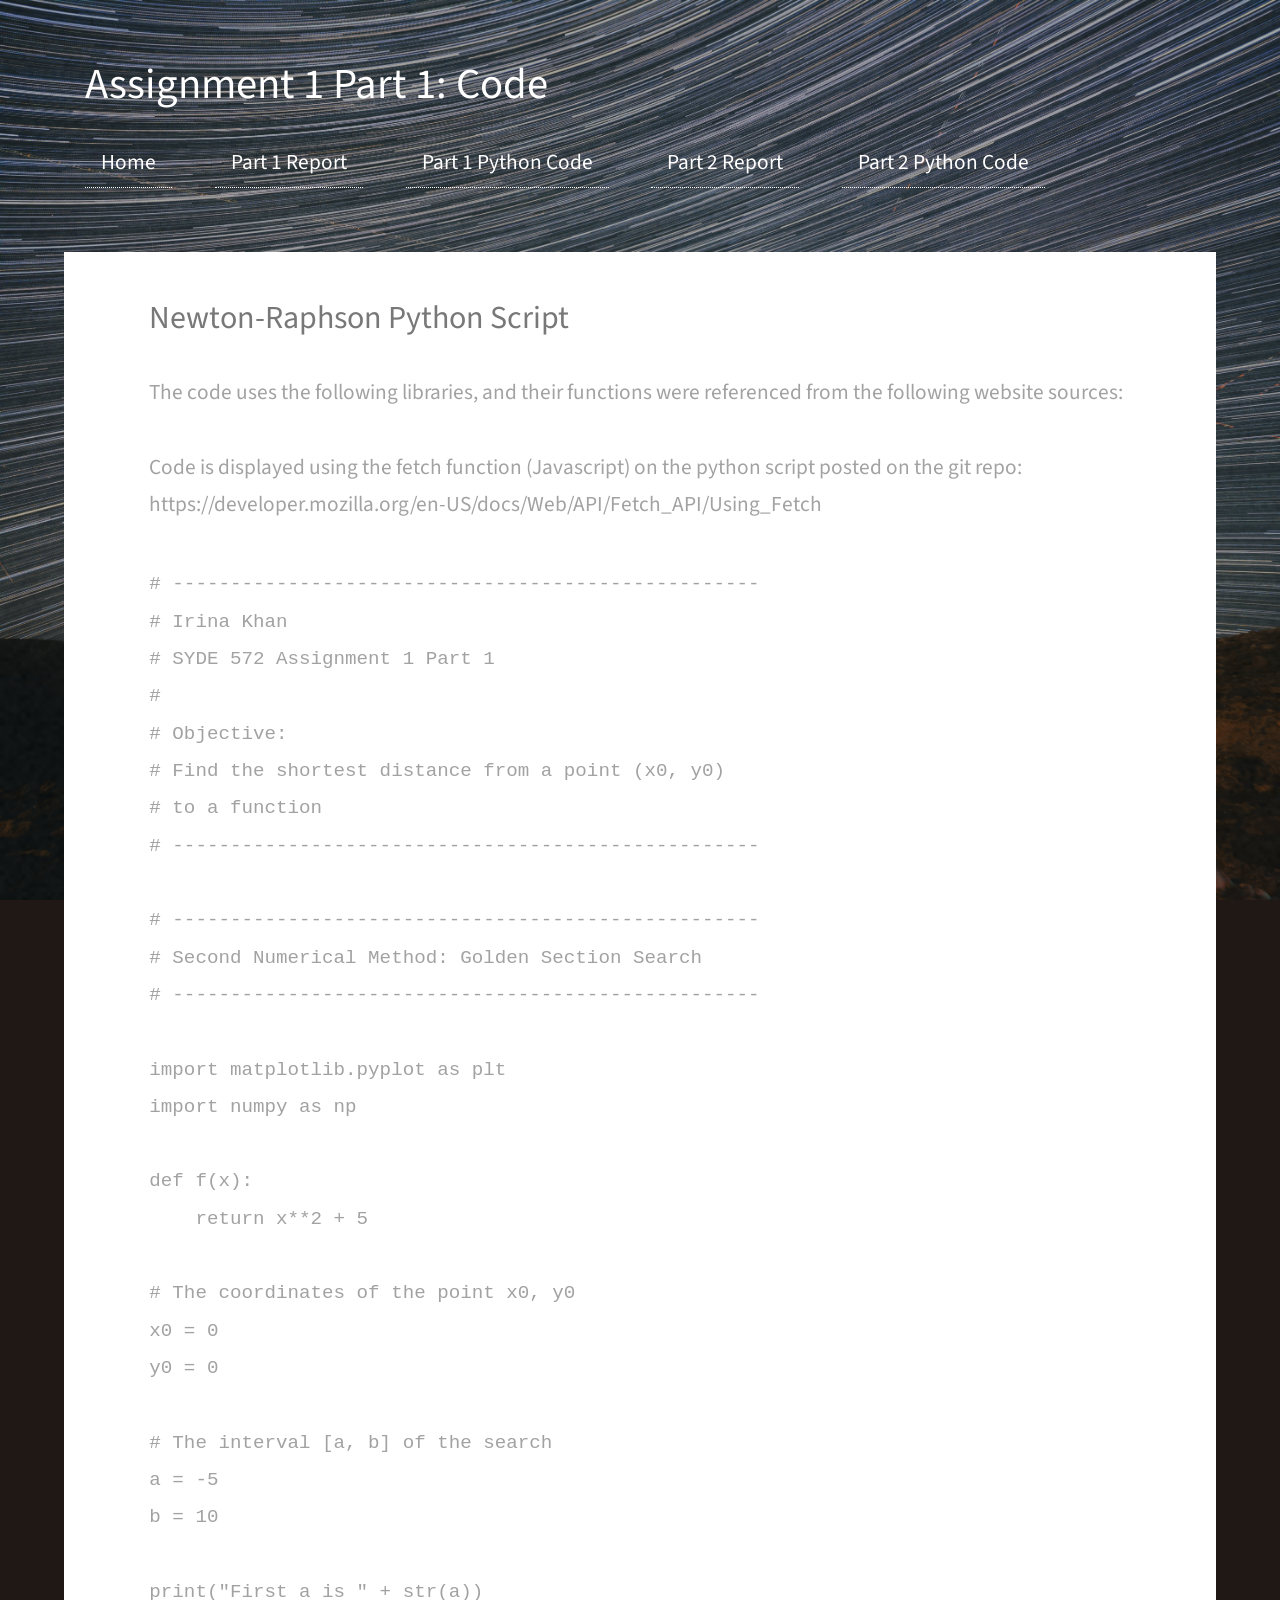
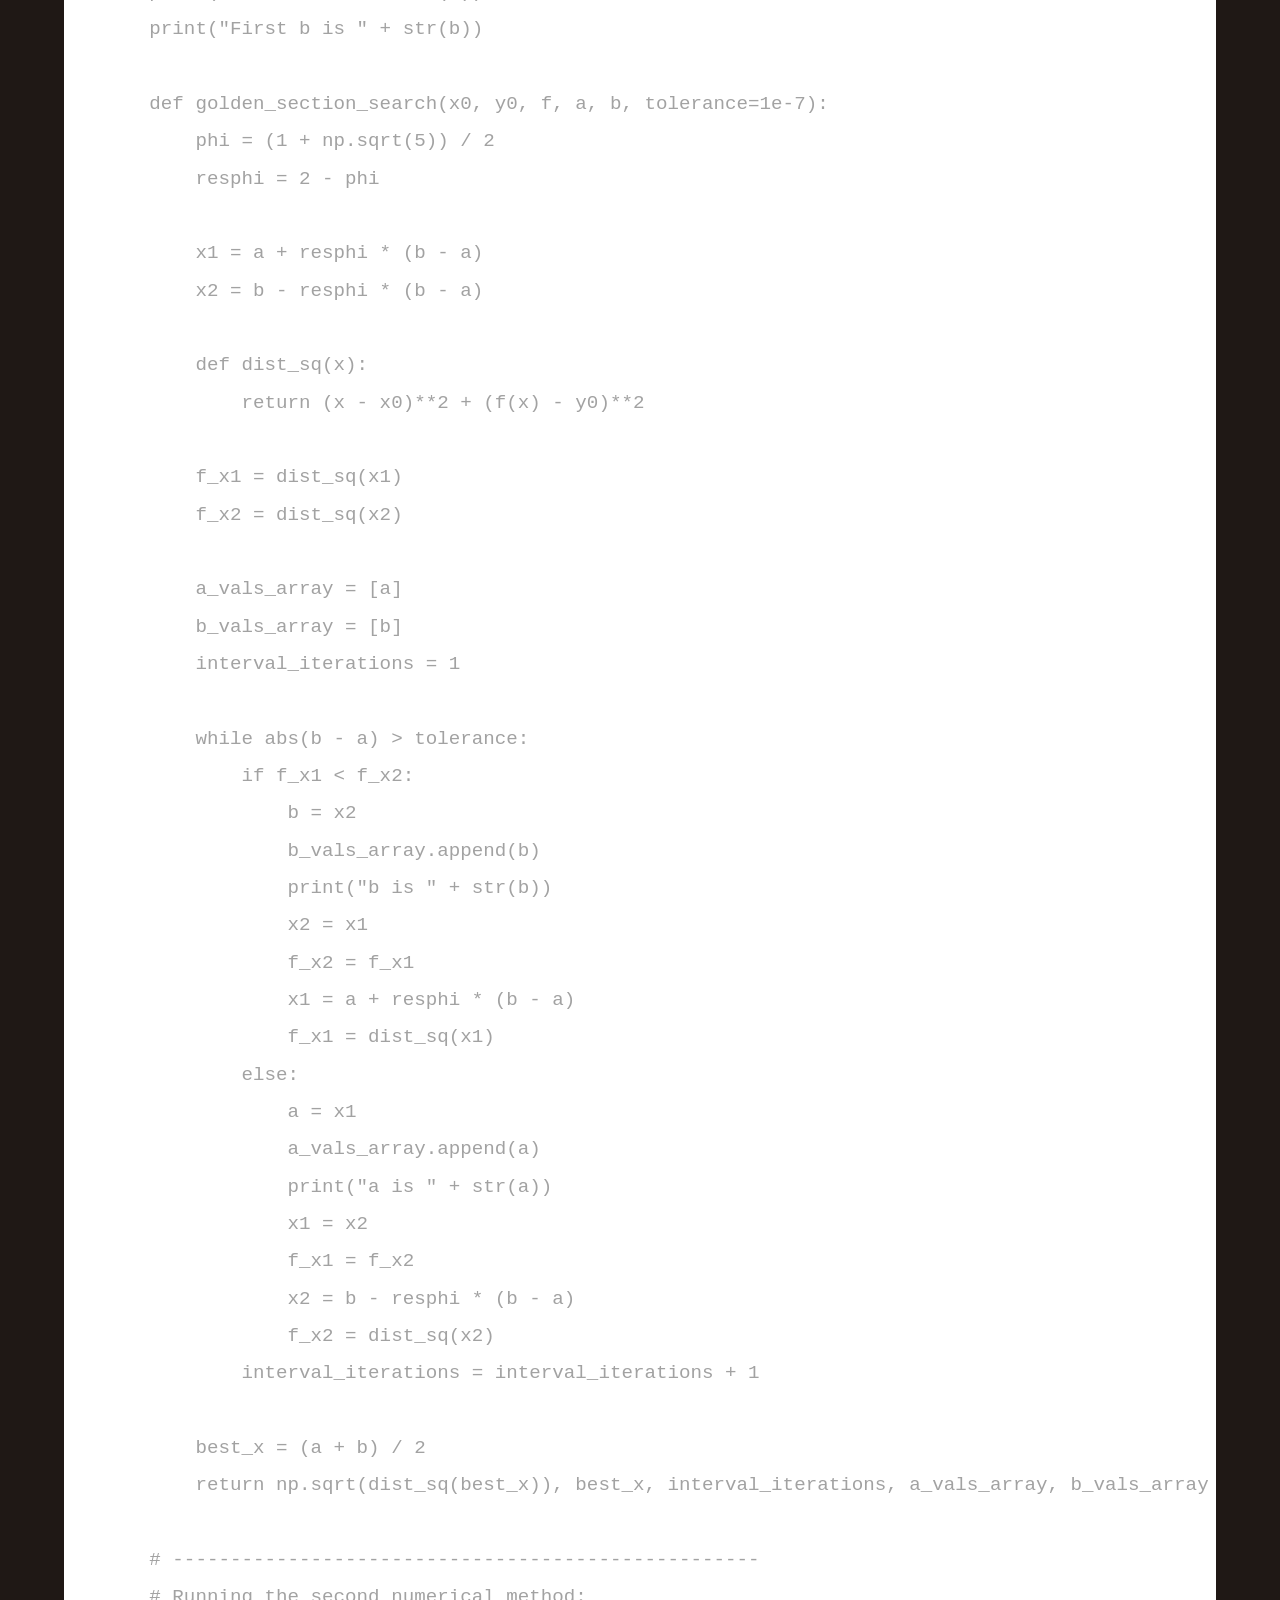
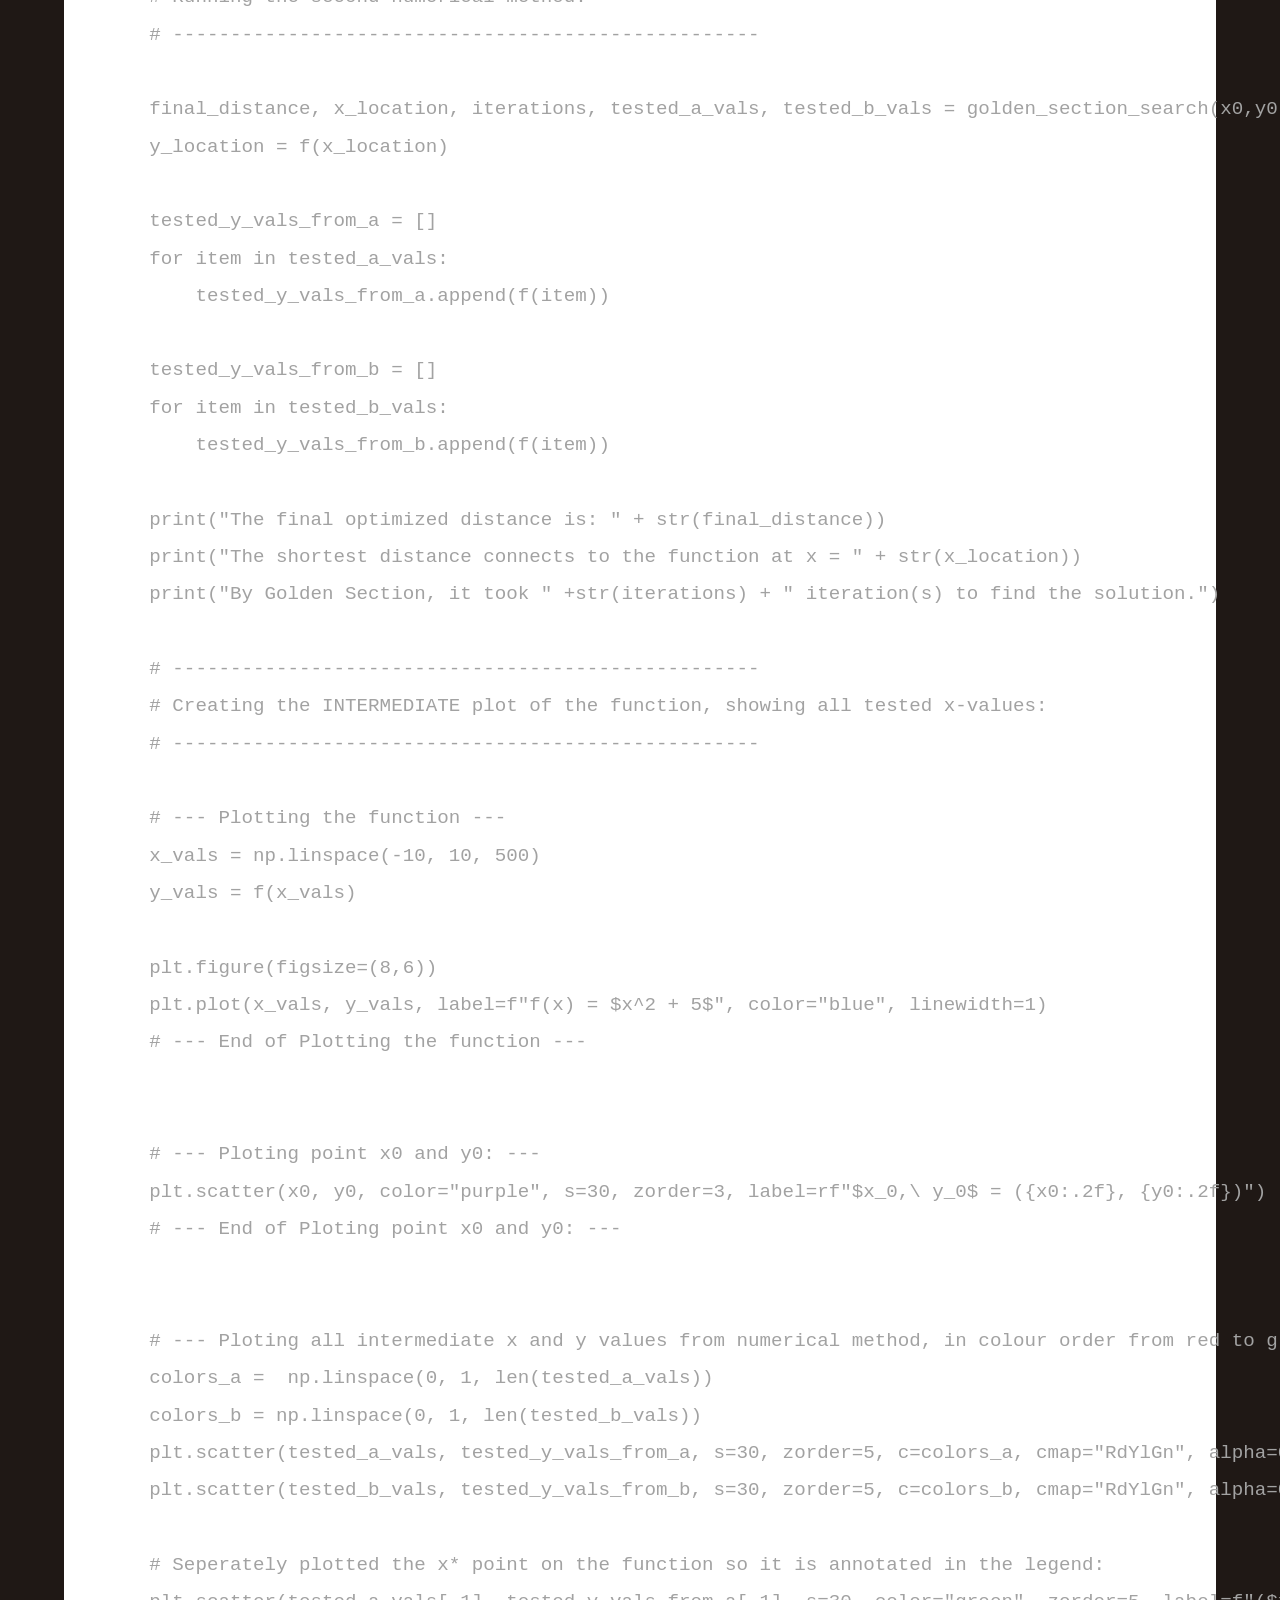
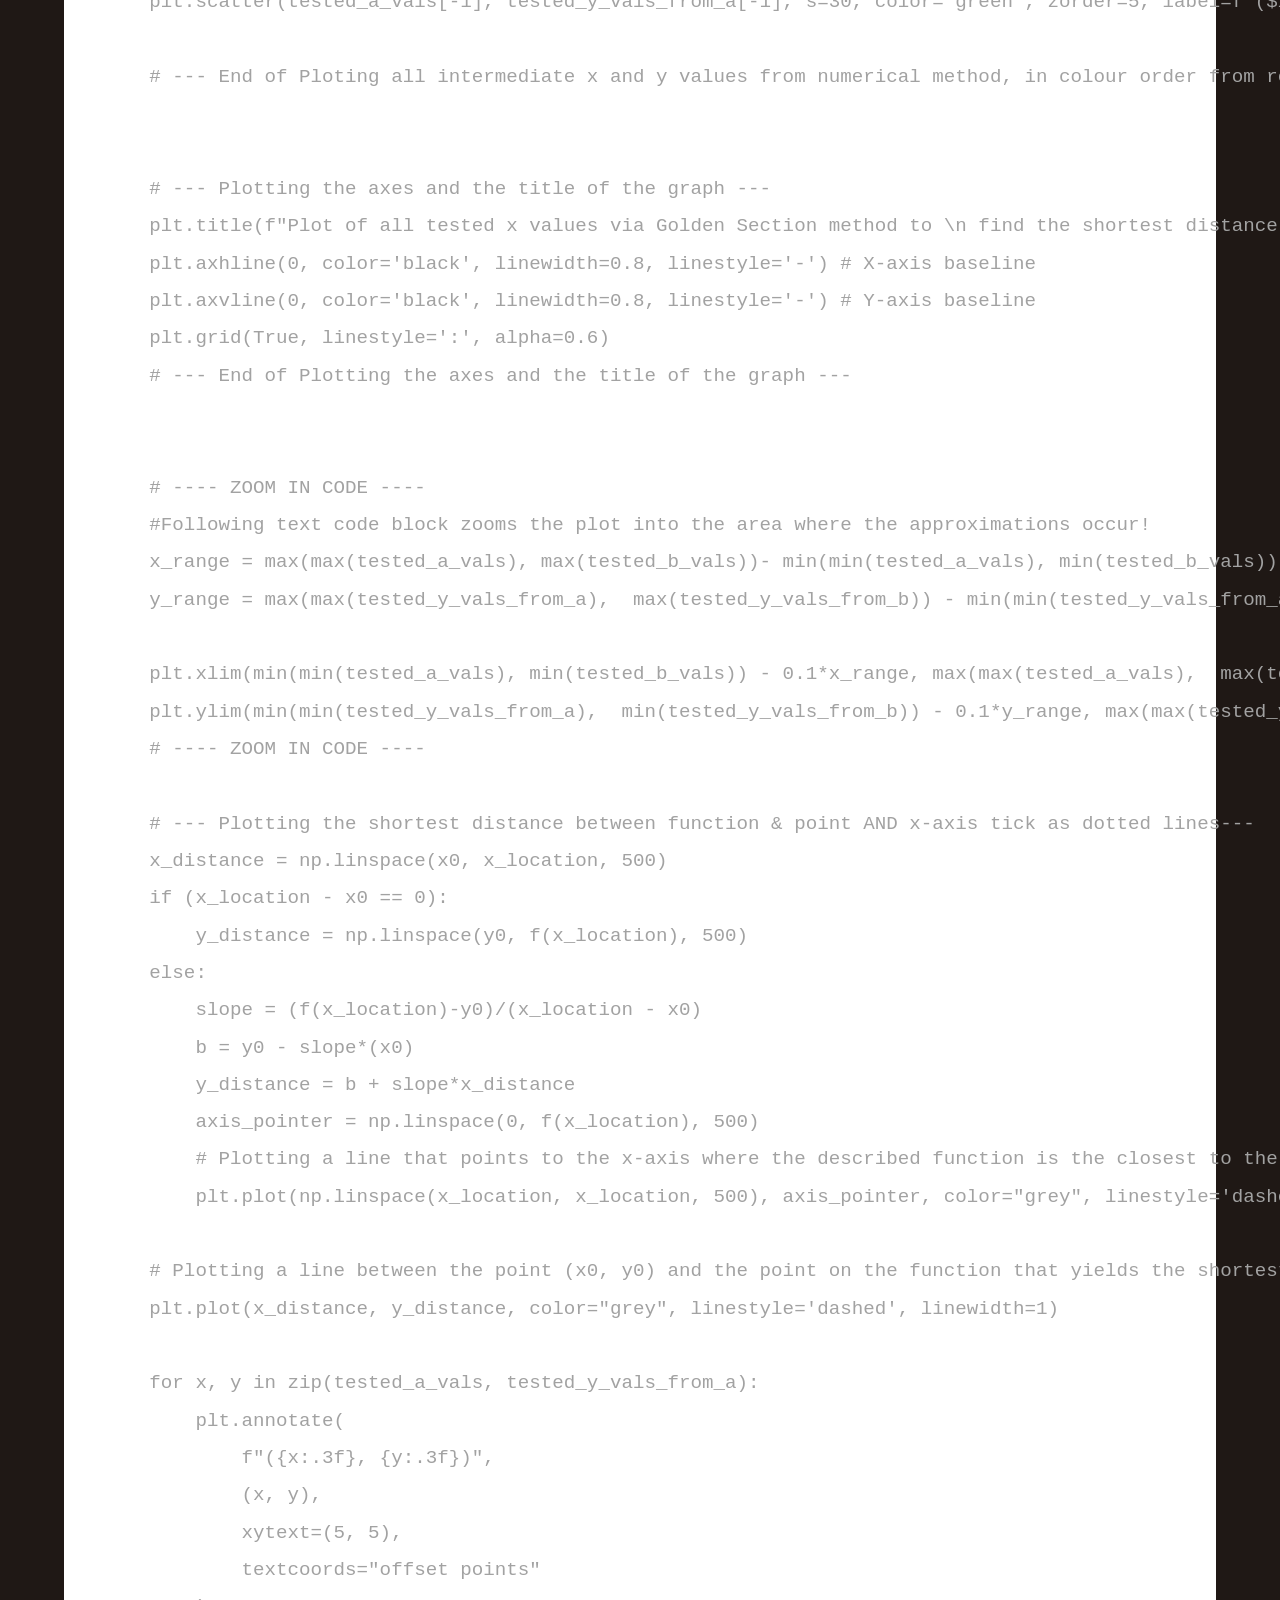
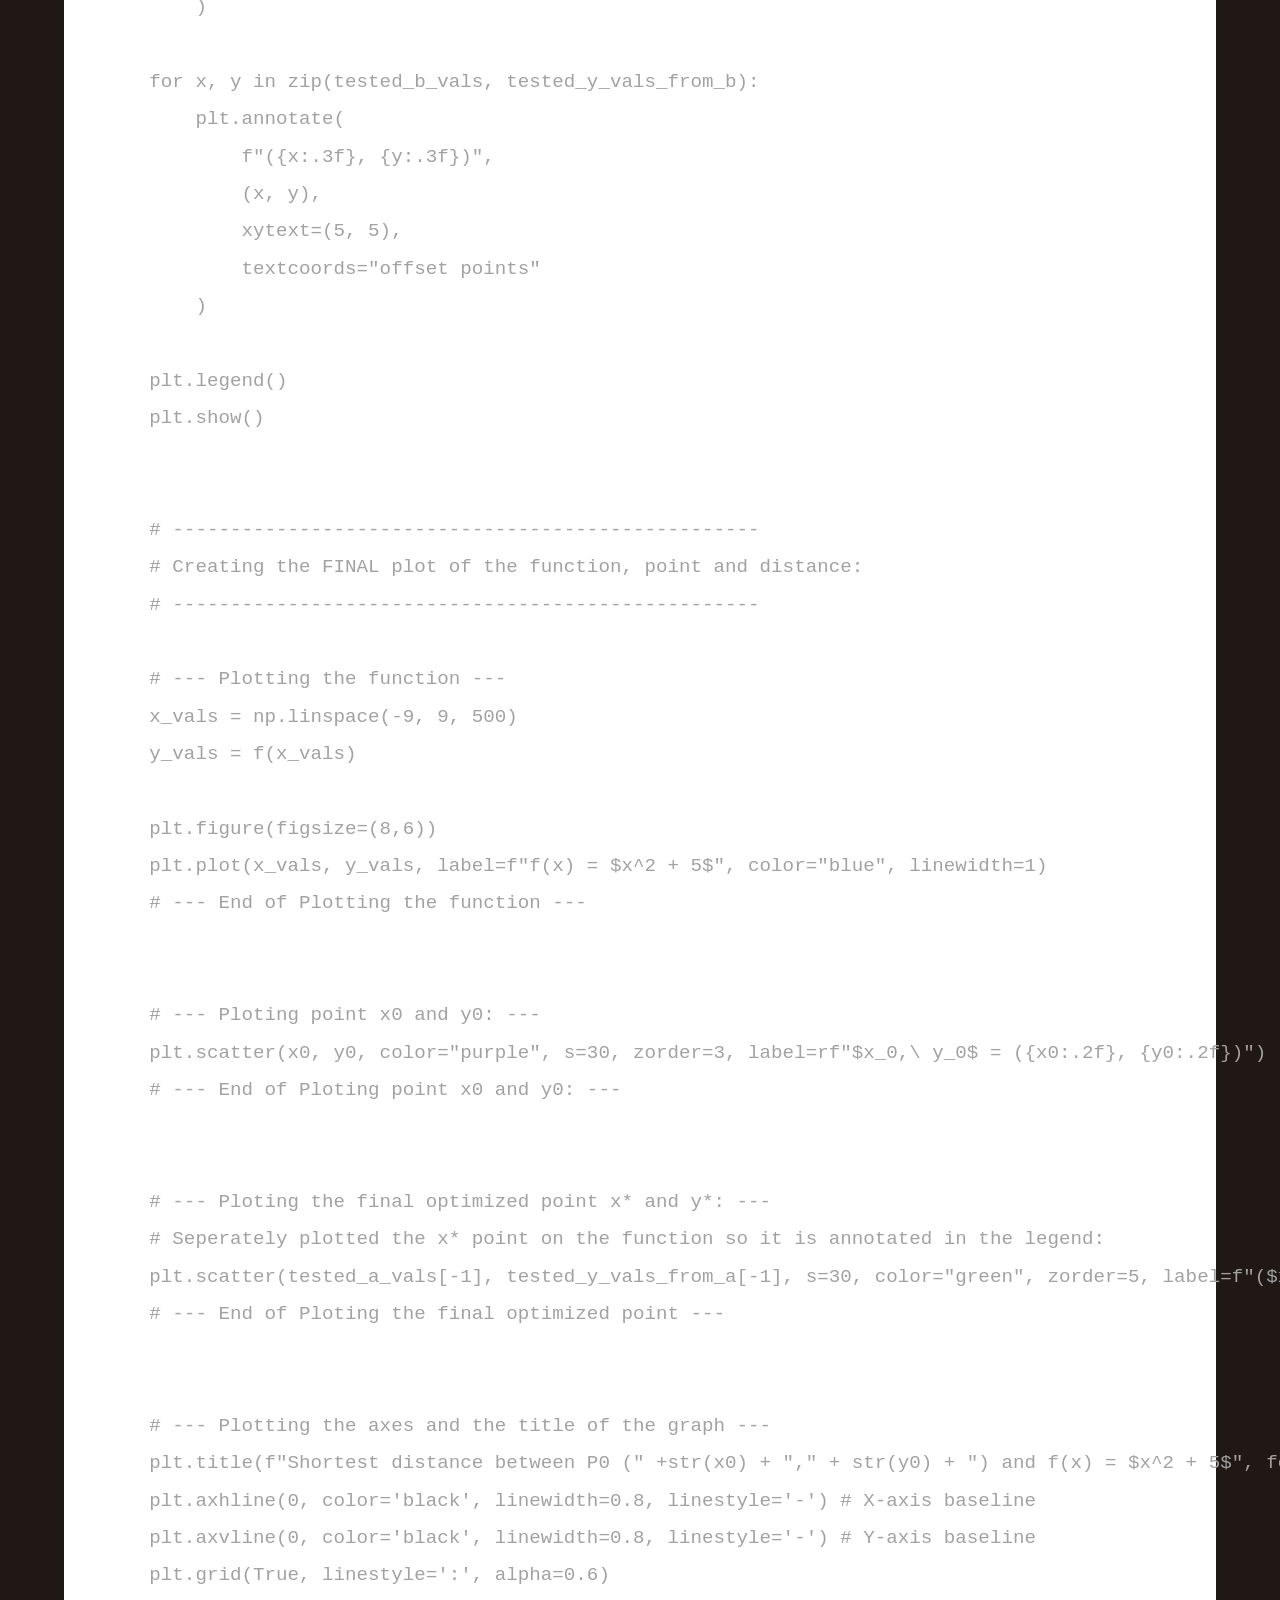
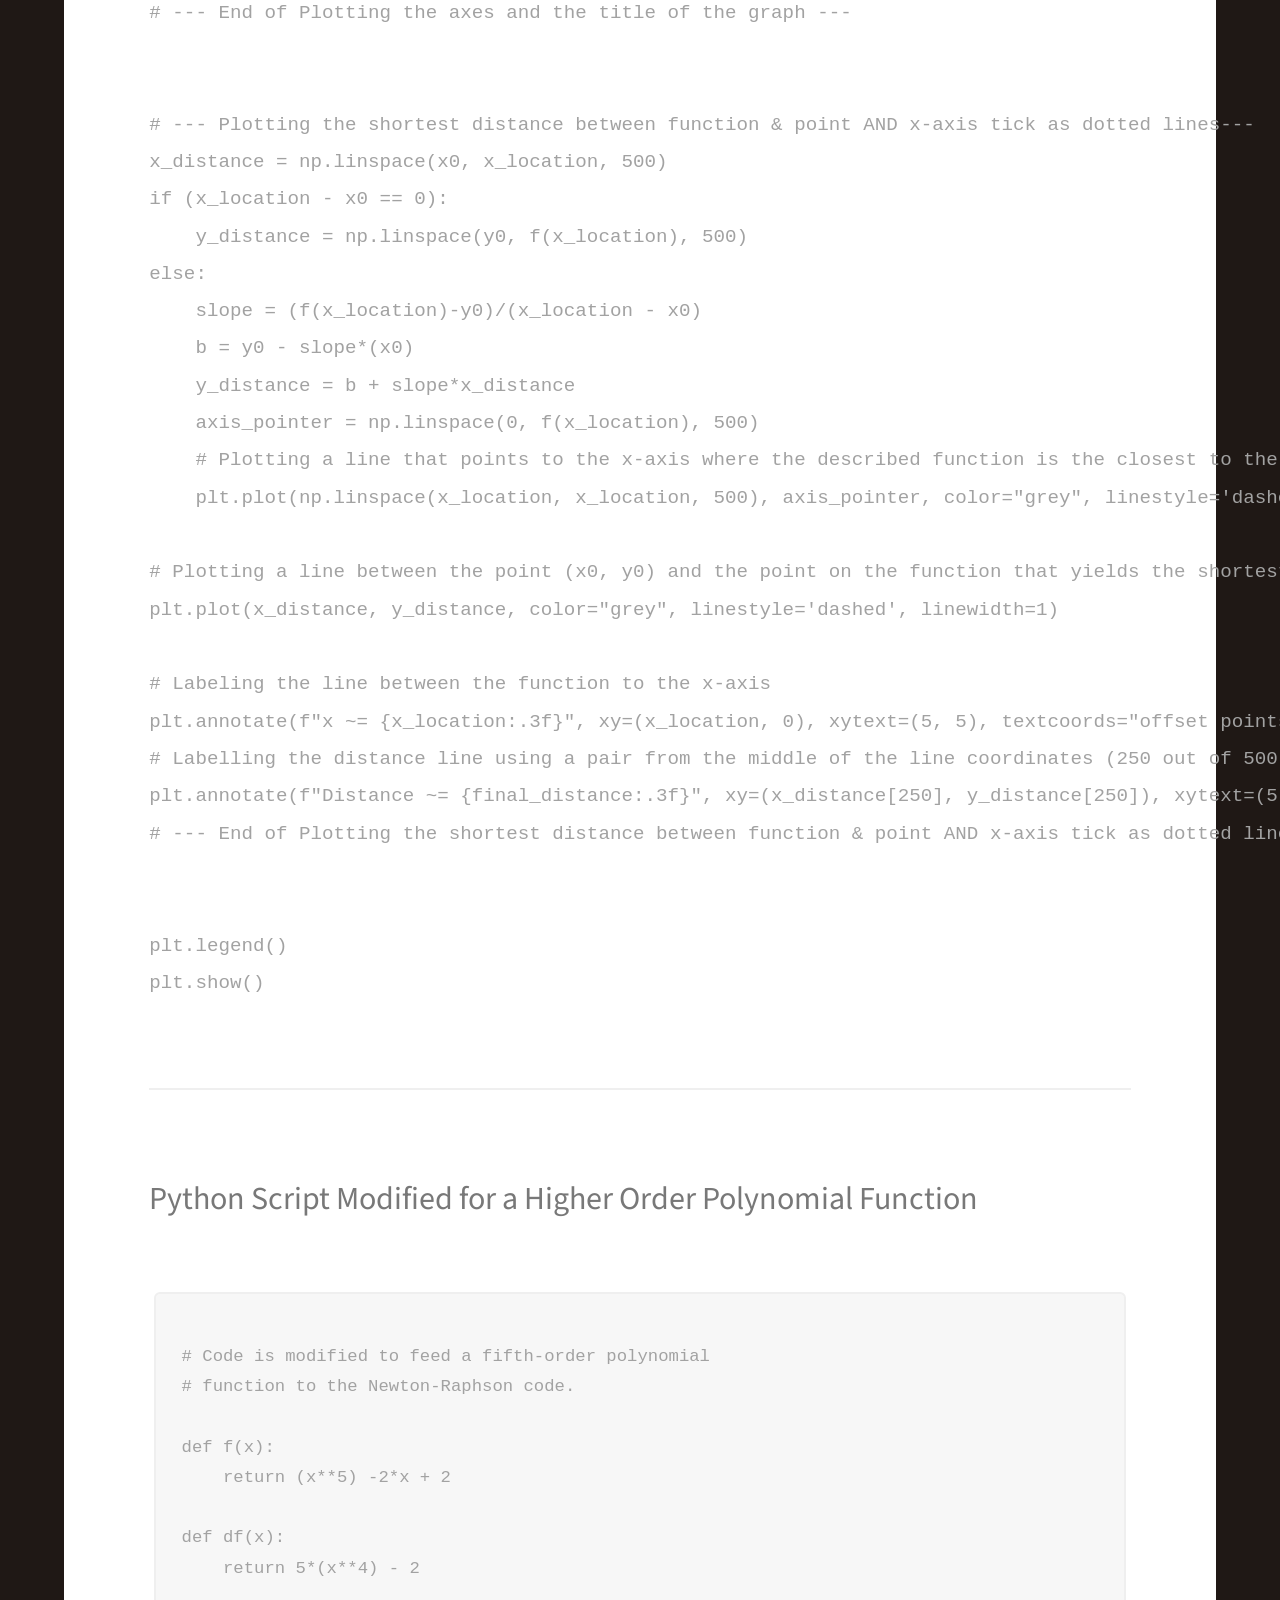
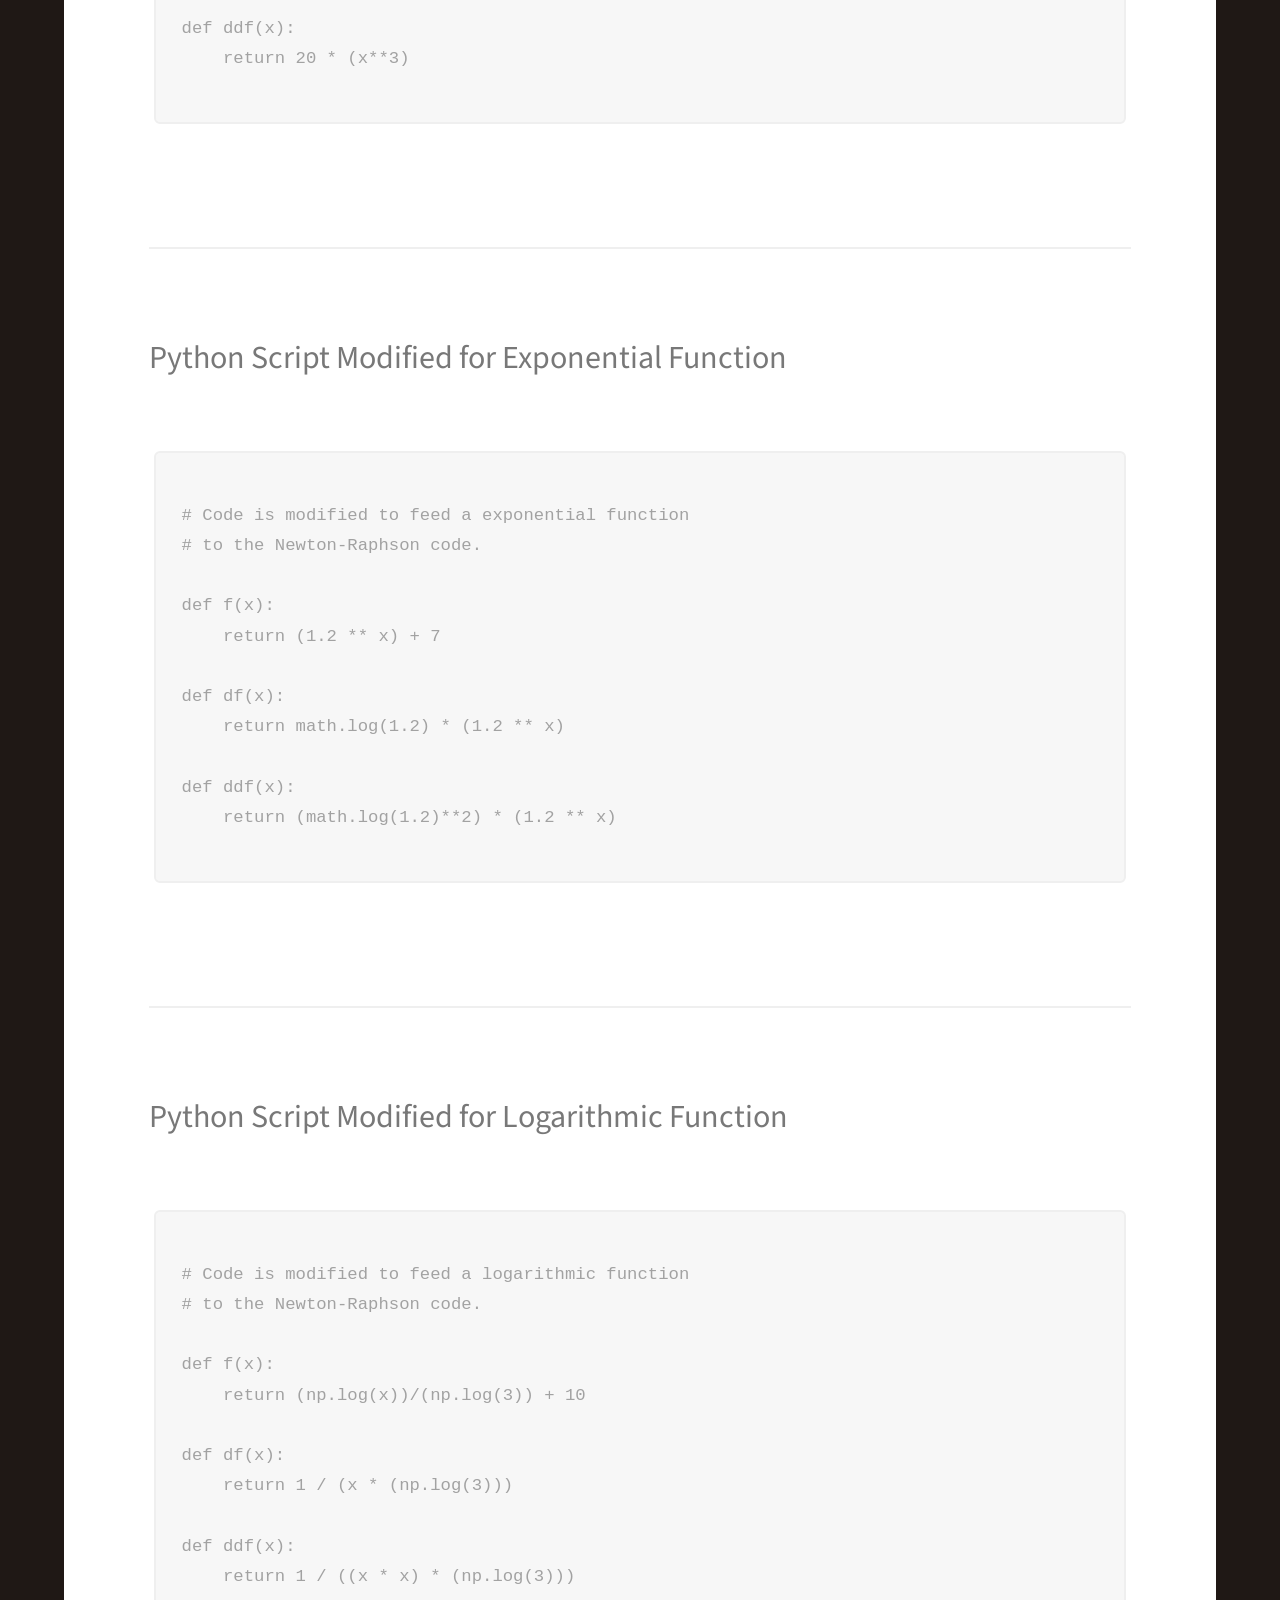
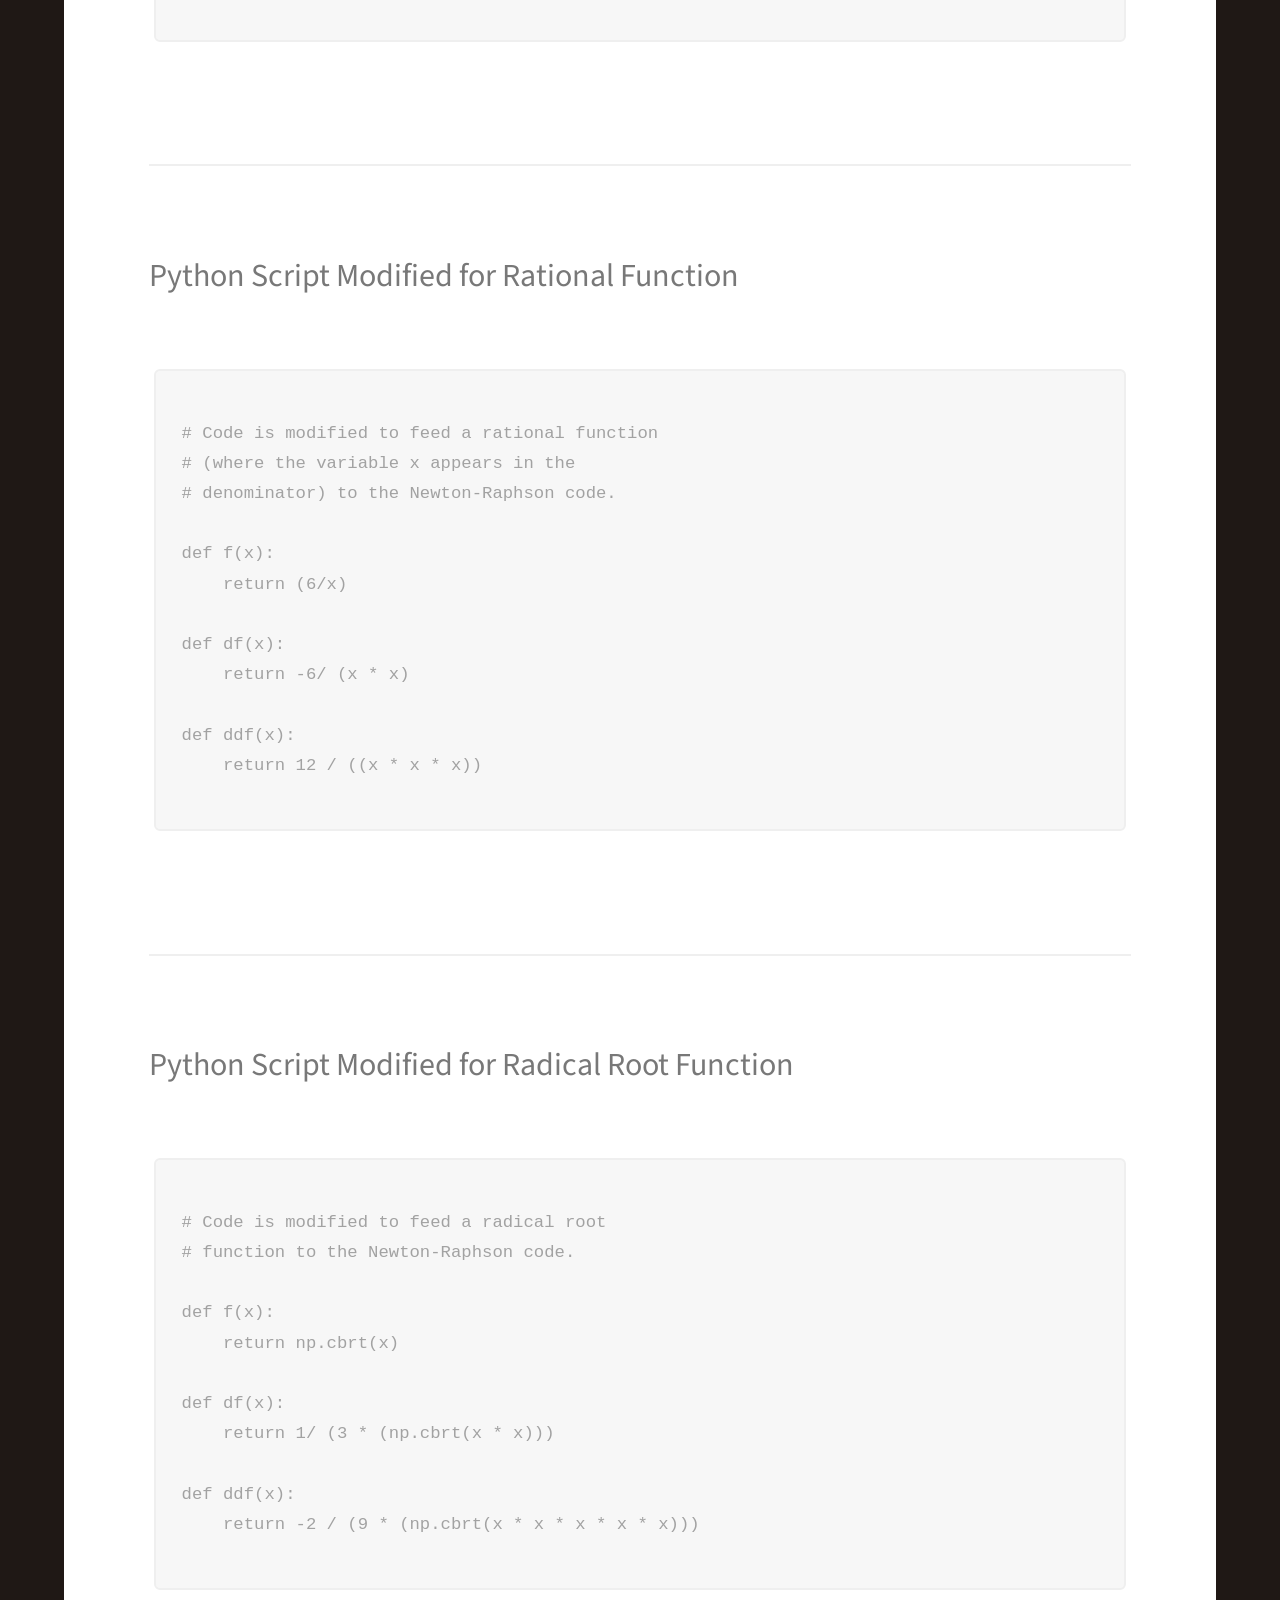
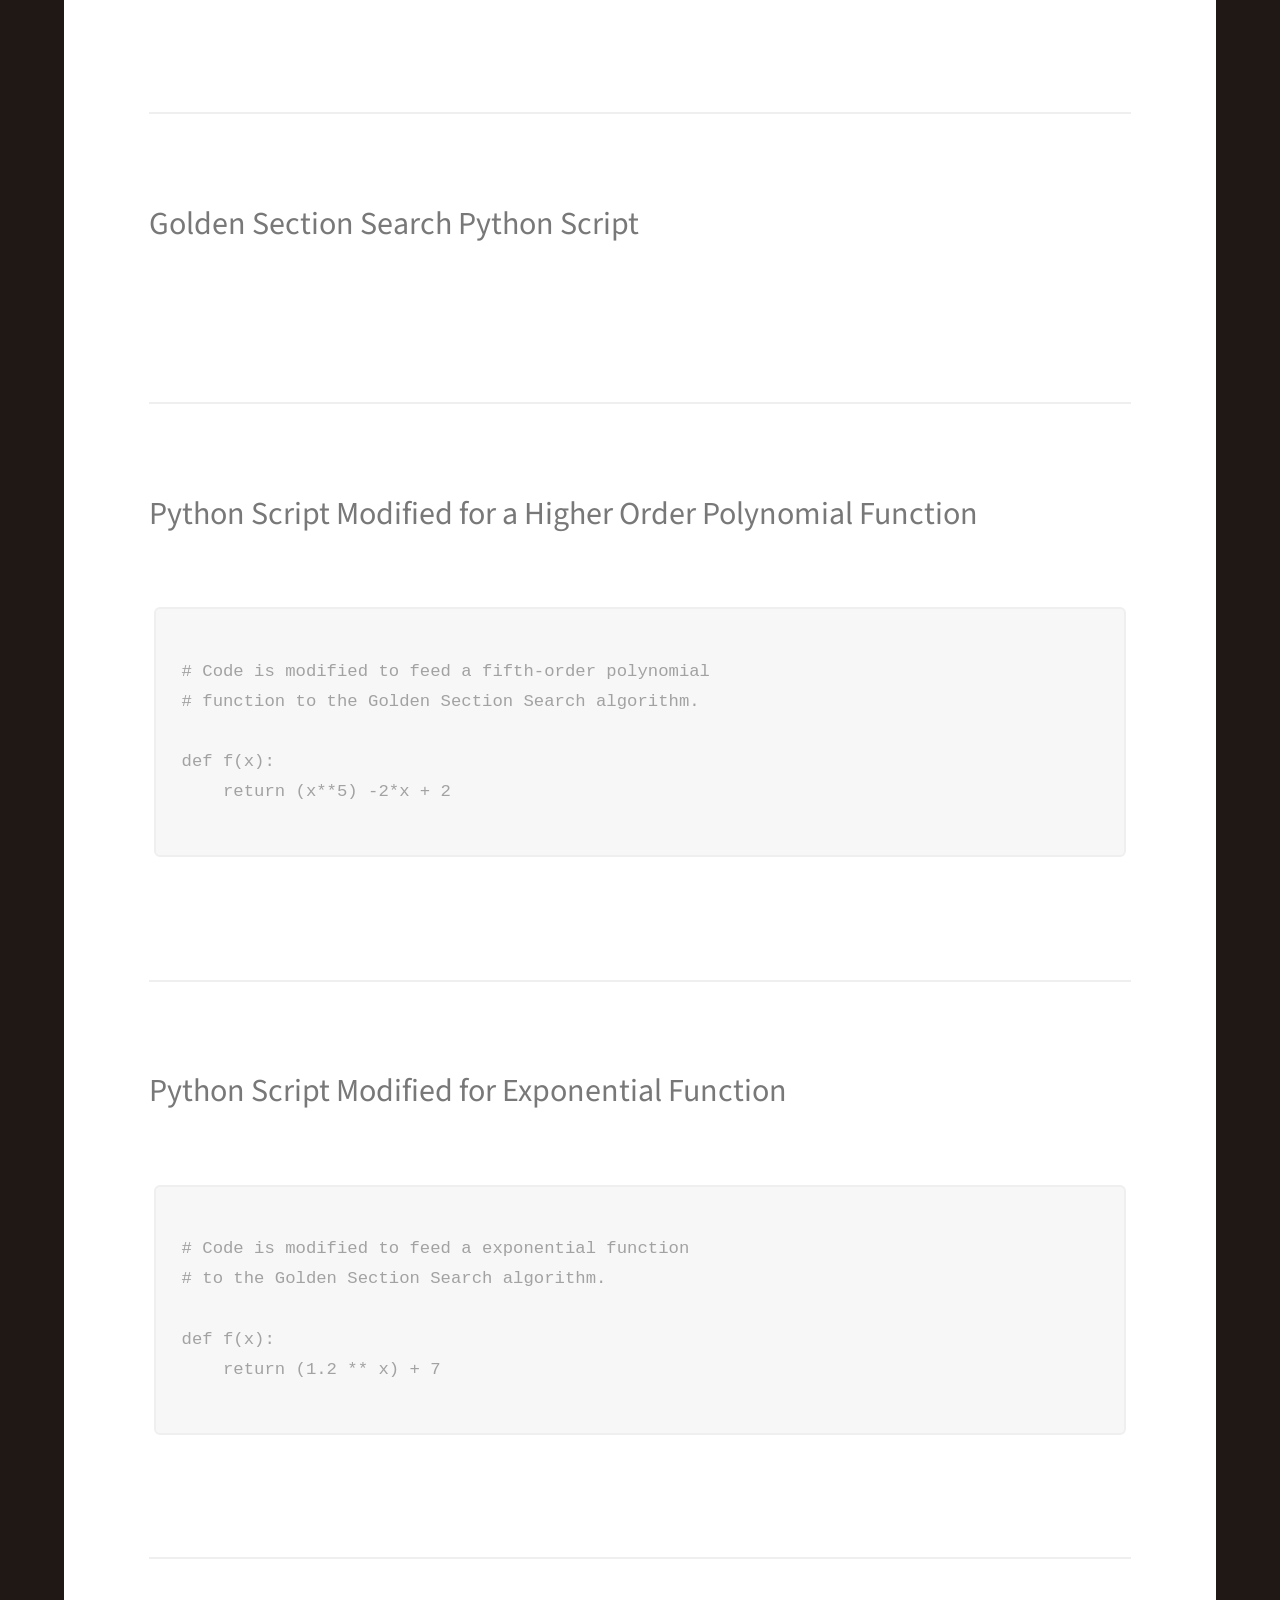
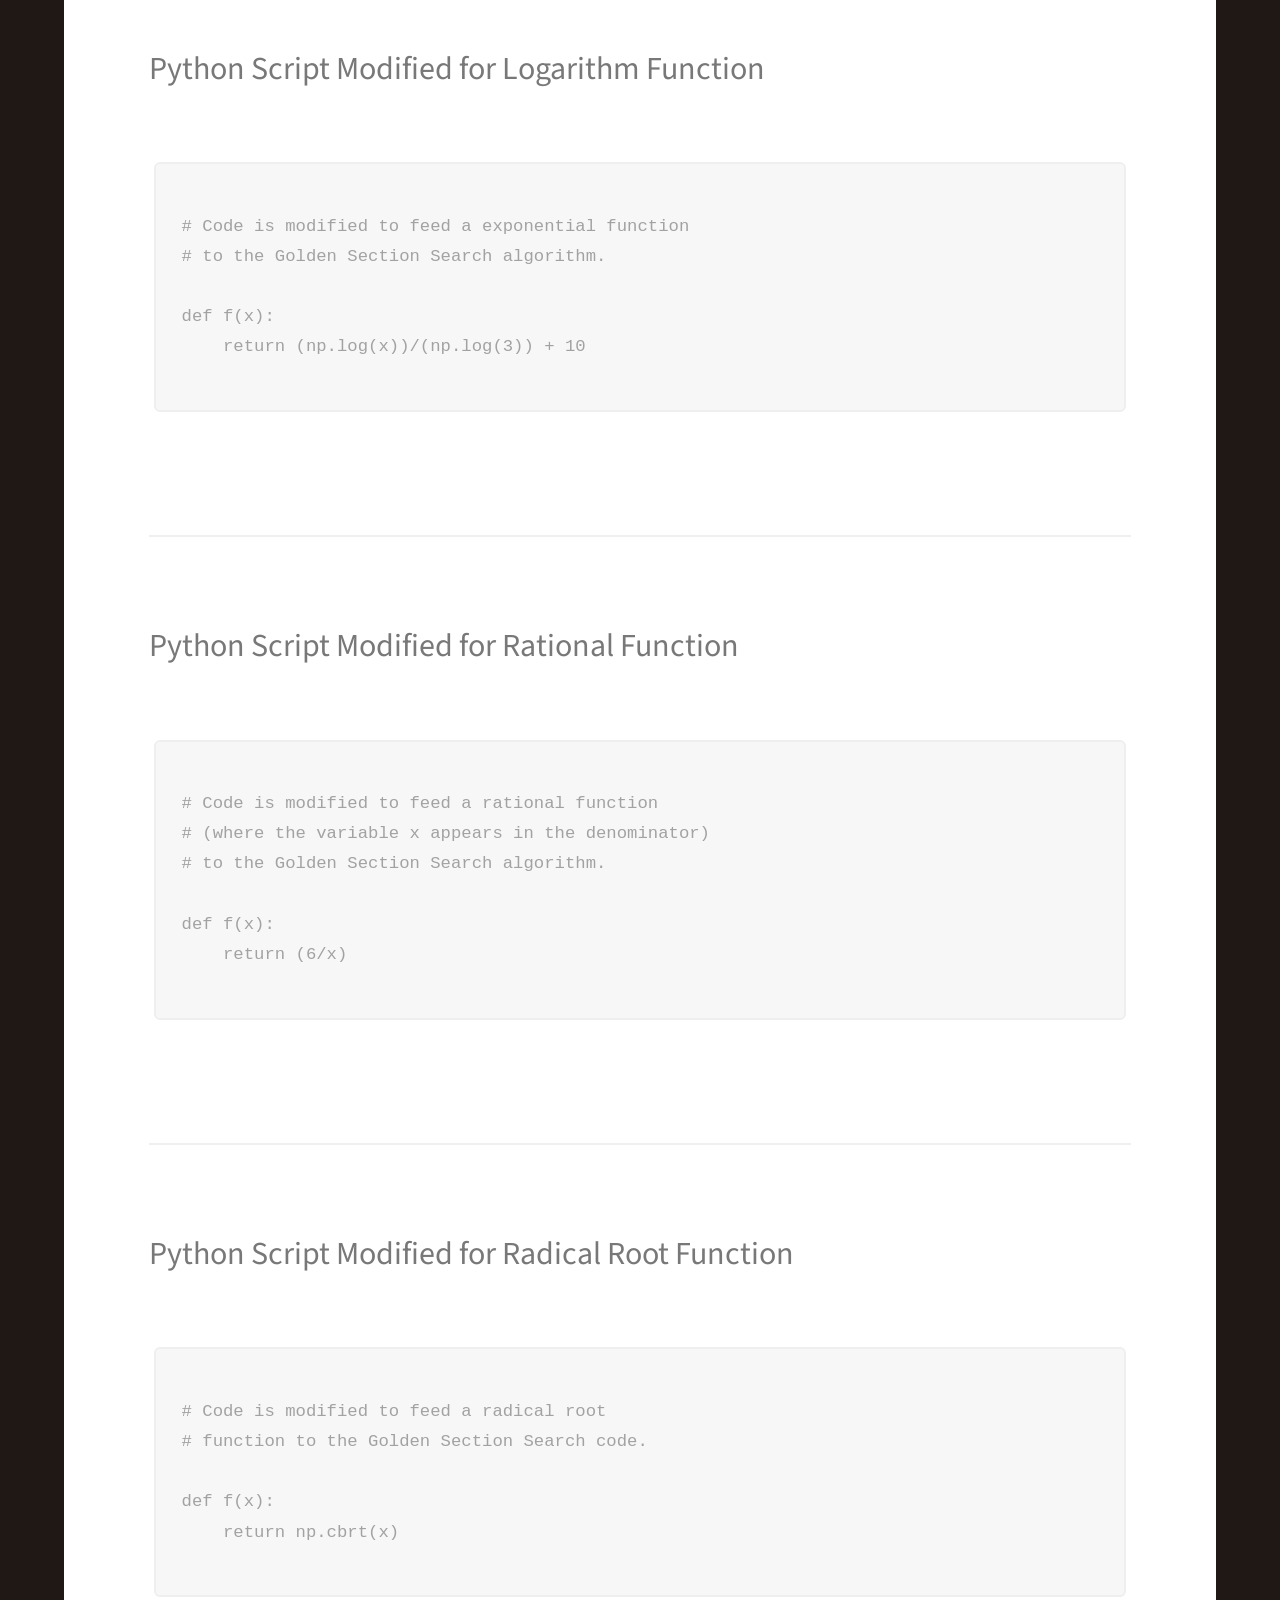
==== assignment1/assignment1part1code.html @ e88a0d28 "Uploaded Assignment 1 Folder Uploaded Assignment 1 Folder, three html pages and the contents of the " ====
<!DOCTYPE HTML>
<html>
<head>
    <title>Assignment 1 - Optimization</title>
    <meta charset="utf-8" />
    <meta name="viewport" content="width=device-width, initial-scale=1, user-scalable=no" />

    <link rel="stylesheet" href="../assets/css/assignment.css">
</head>

<body>

    <!-- Header -->
    <header id="header">
        <div class="inner">
            <h1>Assignment 1 Part 1: Code </h1>
            <nav>
                <a href="../index.html">Home</a>
                <a href="../assignment1/assignment1part1report.html">Part 1 Report</a>
                <a href="../assignment1/assignment1part1code.html">Part 1 Python Code</a>
                <a href="../assignment1/assignment1part2report.html">Part 2 Report</a>
                <a href="../assignment1/assignment1part2code.html">Part 2 Python Code</a>
            </nav>
        </div>
        </header>

    <div id="main">
        <section id="main code">
            <header class="major">
                <h2>Newton-Raphson Python Script</h2>
            </header>

            <p>
                The code uses the following libraries, and their functions were referenced from the following website sources:
 
                <br><br>

                Code is displayed using the fetch function (Javascript) on the python script posted on the git repo: https://developer.mozilla.org/en-US/docs/Web/API/Fetch_API/Using_Fetch 
            </p>

            <pre id="python-code"> </pre>

            <script>
            fetch("A1P1NewtonRaphson.py")
                .then(response => response.text())
                .then(code => {
                    document.getElementById("python-code").textContent = code;
                });
            </script>
        </section>

        <section>
            <header class="major">
                <h2>Python Script Modified for a Higher Order Polynomial Function</h2>
            </header>
            <pre> <code>
# Code is modified to feed a fifth-order polynomial 
# function to the Newton-Raphson code.

def f(x):
    return (x**5) -2*x + 2

def df(x):
    return 5*(x**4) - 2

def ddf(x):
    return 20 * (x**3)
            </code> </pre>
        </section>
        
        <section>
            <header class="major">
                <h2>Python Script Modified for Exponential Function</h2>
            </header>
            <pre> <code>
# Code is modified to feed a exponential function 
# to the Newton-Raphson code.

def f(x):
    return (1.2 ** x) + 7 

def df(x):
    return math.log(1.2) * (1.2 ** x)

def ddf(x):
    return (math.log(1.2)**2) * (1.2 ** x)
            </code> </pre>
        </section>

        <section>
            <header class="major">
                <h2>Python Script Modified for Logarithmic Function</h2>
            </header>
            <pre> <code>
# Code is modified to feed a logarithmic function 
# to the Newton-Raphson code.

def f(x):
    return (np.log(x))/(np.log(3)) + 10

def df(x):
    return 1 / (x * (np.log(3)))

def ddf(x):
    return 1 / ((x * x) * (np.log(3)))
            </code> </pre>
        </section>

        <section>
            <header class="major">
                <h2>Python Script Modified for Rational Function</h2>
            </header>
            <pre> <code>
# Code is modified to feed a rational function 
# (where the variable x appears in the 
# denominator) to the Newton-Raphson code.

def f(x):
    return (6/x)

def df(x):
    return -6/ (x * x)

def ddf(x):
    return 12 / ((x * x * x))
            </code> </pre>
        </section>

        <section>
            <header class="major">
                <h2>Python Script Modified for Radical Root Function</h2>
            </header>
            <pre> <code>
# Code is modified to feed a radical root 
# function to the Newton-Raphson code.

def f(x):
    return np.cbrt(x)

def df(x):
    return 1/ (3 * (np.cbrt(x * x)))

def ddf(x):
    return -2 / (9 * (np.cbrt(x * x * x * x * x)))
            </code> </pre>
        </section>

        <section id="main code">
            <header class="major">
                <h2>Golden Section Search Python Script</h2>
            </header>
            <pre id="python-code"> </pre>

            <script>
            fetch("A1P1GoldenSectionSearch.py")
                .then(response => response.text())
                .then(code => {
                    document.getElementById("python-code").textContent = code;
                });
            </script>
        </section>

        <section>
            <header class="major">
                <h2>Python Script Modified for a Higher Order Polynomial Function</h2>
            </header>
            <pre> <code>
# Code is modified to feed a fifth-order polynomial 
# function to the Golden Section Search algorithm.

def f(x):
    return (x**5) -2*x + 2
            </code> </pre>
        </section>

        <section>
            <header class="major">
                <h2>Python Script Modified for Exponential Function</h2>
            </header>
            <pre> <code>
# Code is modified to feed a exponential function 
# to the Golden Section Search algorithm.

def f(x):
    return (1.2 ** x) + 7 
            </code> </pre>
        </section>   
    
        <section>
            <header class="major">
                <h2>Python Script Modified for Logarithm Function</h2>
            </header>
            <pre> <code>
# Code is modified to feed a exponential function 
# to the Golden Section Search algorithm.

def f(x):
    return (np.log(x))/(np.log(3)) + 10
            </code> </pre>
        </section>    

        <section>
            <header class="major">
                <h2>Python Script Modified for Rational Function</h2>
            </header>
            <pre> <code>
# Code is modified to feed a rational function 
# (where the variable x appears in the denominator) 
# to the Golden Section Search algorithm.

def f(x):
    return (6/x)
            </code> </pre>
        </section>  

        <section>
            <header class="major">
                <h2>Python Script Modified for Radical Root Function</h2>
            </header>
            <pre> <code>
# Code is modified to feed a radical root 
# function to the Golden Section Search code.

def f(x):
    return np.cbrt(x)
            </code> </pre>
        </section>
---- assets/css/assignment.css ----
@import url("fontawesome-all.min.css");
@import url("https://fonts.googleapis.com/css?family=Source+Sans+Pro:400,400italic");

/*
	Strata by HTML5 UP
	html5up.net | @ajlkn
	Free for personal and commercial use under the CCA 3.0 license (html5up.net/license)
*/

html, body, div, span, applet, object,
iframe, h1, h2, h3, h4, h5, h6, p, blockquote,
pre, a, abbr, acronym, address, big, cite,
code, del, dfn, em, img, ins, kbd, q, s, samp,
small, strike, strong, sub, sup, tt, var, b,
u, i, center, dl, dt, dd, ol, ul, li, fieldset,
form, label, legend, table, caption, tbody,
tfoot, thead, tr, th, td, article, aside,
canvas, details, embed, figure, figcaption,
footer, header, hgroup, menu, nav, output, ruby,
section, summary, time, mark, audio, video {
	margin: 0;
	padding: 0;
	border: 0;
	font-size: 100%;
	font: inherit;
	vertical-align: baseline;}

article, aside, details, figcaption, figure,
footer, header, hgroup, menu, nav, section {
	display: block;}

body {
	line-height: 1;
}

ol, ul {
	list-style: none;
}

blockquote, q {
	quotes: none;
}

	blockquote:before, blockquote:after, q:before, q:after {
		content: '';
		content: none;
	}

table {
	border-collapse: collapse;
	border-spacing: 0;
}

body {
	-webkit-text-size-adjust: none;
}

mark {
	background-color: transparent;
	color: inherit;
}

input::-moz-focus-inner {
	border: 0;
	padding: 0;
}

input, select, textarea {
	-moz-appearance: none;
	-webkit-appearance: none;
	-ms-appearance: none;
	appearance: none;
}

/* Basic */

	html {
		box-sizing: border-box;
	}

	*, *:before, *:after {
		box-sizing: inherit;
	}

	body {
        line-height: 1;
        background-color: #1f1815;
        background-attachment: scroll,								scroll;
		background-image: url("images/overlay.png"), url("../../images/batuhan-dogan-amrQhXZWtYE-unsplash.jpg");
        background-size: cover;
        background-attachment: fixed;
    }

		body.is-preload *, body.is-preload *:before, body.is-preload *:after {
			-moz-animation: none !important;
			-webkit-animation: none !important;
			-ms-animation: none !important;
			animation: none !important;
			-moz-transition: none !important;
			-webkit-transition: none !important;
			-ms-transition: none !important;
			transition: none !important;
		}

	body, input, select, textarea {
		color: #a2a2a2;
		font-family: "Source Sans Pro", Helvetica, sans-serif;
		font-size: 16pt;
		font-weight: 400;
		line-height: 1.75em;
	}

	a {
		-moz-transition: color 0.2s ease-in-out, border-color 0.2s ease-in-out;
		-webkit-transition: color 0.2s ease-in-out, border-color 0.2s ease-in-out;
		-ms-transition: color 0.2s ease-in-out, border-color 0.2s ease-in-out;
		transition: color 0.2s ease-in-out, border-color 0.2s ease-in-out;
		border-bottom: dotted 1px;
		color: #49bf9d;
		text-decoration: none;
	}

		a:hover {
			border-bottom-color: transparent;
			color: #49bf9d !important;
			text-decoration: none;
		}

	strong, b {
		color: #787878;
		font-weight: 400;
	}

	em, i {
		font-style: italic;
	}

	p {
		margin: 0 0 2em 0;
	}

	h1, h2, h3, h4, h5, h6 {
		color: #787878;
		font-weight: 400;
		line-height: 1em;
		margin: 0 0 1em 0;
	}

		h1 a, h2 a, h3 a, h4 a, h5 a, h6 a {
			color: inherit;
			text-decoration: none;
		}

	h1 {
		font-size: 2em;
		line-height: 1.5em;
	}

	h2 {
		font-size: 1.5em;
		line-height: 1.5em;
	}

	h3 {
		font-size: 1.25em;
		line-height: 1.5em;
	}

	h4 {
		font-size: 1.1em;
		line-height: 1.5em;
	}

	h5 {
		font-size: 0.9em;
		line-height: 1.5em;
	}

	h6 {
		font-size: 0.7em;
		line-height: 1.5em;
	}

	sub {
		font-size: 0.8em;
		position: relative;
		top: 0.5em;
	}

	sup {
		font-size: 0.8em;
		position: relative;
		top: -0.5em;
	}

	hr {
		border: 0;
		border-bottom: solid 2px #efefef;
		margin: 2em 0;
	}

		hr.major {
			margin: 3em 0;
		}

	blockquote {
		border-left: solid 6px #efefef;
		font-style: italic;
		margin: 0 0 2em 0;
		padding: 0.5em 0 0.5em 1.5em;
	}

	code {
		background: #f7f7f7;
		border-radius: 0.35em;
		border: solid 2px #efefef;
		font-family: "Courier New", monospace;
		font-size: 0.9em;
		margin: 0 0.25em;
		padding: 0.25em 0.65em;
	}

	pre {
		-webkit-overflow-scrolling: touch;
		font-family: "Courier New", monospace;
		font-size: 0.9em;
		margin: 0 0 2em 0;
	}

		pre code {
			display: block;
			line-height: 1.75em;
			padding: 1em 1.5em;
			overflow-x: auto;
		}

	.align-left {
		text-align: left;
	}

	.align-center {
		text-align: center;
	}

	.align-right {
		text-align: right;
	}

/* Container */

	.container {
		margin: 0 auto;
		max-width: calc(100% - 4em);
		width: 100%;
	}

		.container.xsmall {
			width: 25%;
		}

		.container.small {
			width: 50%;
		}

		.container.medium {
			width: 75%;
		}

		.container.large {
			width: 125%;
		}

		.container.xlarge {
			width: 150%;
		}

		.container.max {
			width: 100%;
		}

		@media screen and (max-width: 980px) {

			.container {
				width: 100% !important;
				max-width: 100% !important;
			}

		}

		@media screen and (max-width: 480px) {

			.container {
				max-width: calc(100% - 3em);
			}

		}

/* Row */

	.row {
		display: flex;
		flex-wrap: wrap;
		box-sizing: border-box;
		align-items: stretch;
	}

		.row > * {
			box-sizing: border-box;
		}

		.row.gtr-uniform > * > :last-child {
			margin-bottom: 0;
		}

		.row.aln-left {
			justify-content: flex-start;
		}

		.row.aln-center {
			justify-content: center;
		}

		.row.aln-right {
			justify-content: flex-end;
		}

		.row.aln-top {
			align-items: flex-start;
		}

		.row.aln-middle {
			align-items: center;
		}

		.row.aln-bottom {
			align-items: flex-end;
		}

		.row > .imp {
			order: -1;
		}

		.row > .col-1 {
			width: 8.33333%;
		}

		.row > .off-1 {
			margin-left: 8.33333%;
		}

		.row > .col-2 {
			width: 16.66667%;
		}

		.row > .off-2 {
			margin-left: 16.66667%;
		}

		.row > .col-3 {
			width: 25%;
		}

		.row > .off-3 {
			margin-left: 25%;
		}

		.row > .col-4 {
			width: 33.33333%;
		}

		.row > .off-4 {
			margin-left: 33.33333%;
		}

		.row > .col-5 {
			width: 41.66667%;
		}

		.row > .off-5 {
			margin-left: 41.66667%;
		}

		.row > .col-6 {
			width: 50%;
		}

		.row > .off-6 {
			margin-left: 50%;
		}

		.row > .col-7 {
			width: 58.33333%;
		}

		.row > .off-7 {
			margin-left: 58.33333%;
		}

		.row > .col-8 {
			width: 66.66667%;
		}

		.row > .off-8 {
			margin-left: 66.66667%;
		}

		.row > .col-9 {
			width: 75%;
		}

		.row > .off-9 {
			margin-left: 75%;
		}

		.row > .col-10 {
			width: 83.33333%;
		}

		.row > .off-10 {
			margin-left: 83.33333%;
		}

		.row > .col-11 {
			width: 91.66667%;
		}

		.row > .off-11 {
			margin-left: 91.66667%;
		}

		.row > .col-12 {
			width: 100%;
		}

		.row > .off-12 {
			margin-left: 100%;
		}

		.row.gtr-0 {
			margin-top: 0;
			margin-left: 0em;
		}

			.row.gtr-0 > * {
				padding: 0 0 0 0em;
			}

			.row.gtr-0.gtr-uniform {
				margin-top: 0em;
			}

				.row.gtr-0.gtr-uniform > * {
					padding-top: 0em;
				}

		.row.gtr-25 {
			margin-top: 0;
			margin-left: -0.625em;
		}

			.row.gtr-25 > * {
				padding: 0 0 0 0.625em;
			}

			.row.gtr-25.gtr-uniform {
				margin-top: -0.625em;
			}

				.row.gtr-25.gtr-uniform > * {
					padding-top: 0.625em;
				}

		.row.gtr-50 {
			margin-top: 0;
			margin-left: -1.25em;
		}

			.row.gtr-50 > * {
				padding: 0 0 0 1.25em;
			}

			.row.gtr-50.gtr-uniform {
				margin-top: -1.25em;
			}

				.row.gtr-50.gtr-uniform > * {
					padding-top: 1.25em;
				}

		.row {
			margin-top: 0;
			margin-left: -2.5em;
		}

			.row > * {
				padding: 0 0 0 2.5em;
			}

			.row.gtr-uniform {
				margin-top: -2.5em;
			}

				.row.gtr-uniform > * {
					padding-top: 2.5em;
				}

		.row.gtr-150 {
			margin-top: 0;
			margin-left: -3.75em;
		}

			.row.gtr-150 > * {
				padding: 0 0 0 3.75em;
			}

			.row.gtr-150.gtr-uniform {
				margin-top: -3.75em;
			}

				.row.gtr-150.gtr-uniform > * {
					padding-top: 3.75em;
				}

		.row.gtr-200 {
			margin-top: 0;
			margin-left: -5em;
		}

			.row.gtr-200 > * {
				padding: 0 0 0 5em;
			}

			.row.gtr-200.gtr-uniform {
				margin-top: -5em;
			}

				.row.gtr-200.gtr-uniform > * {
					padding-top: 5em;
				}

		@media screen and (max-width: 1800px) {

			.row {
				display: flex;
				flex-wrap: wrap;
				box-sizing: border-box;
				align-items: stretch;
			}

				.row > * {
					box-sizing: border-box;
				}

				.row.gtr-uniform > * > :last-child {
					margin-bottom: 0;
				}

				.row.aln-left {
					justify-content: flex-start;
				}

				.row.aln-center {
					justify-content: center;
				}

				.row.aln-right {
					justify-content: flex-end;
				}

				.row.aln-top {
					align-items: flex-start;
				}

				.row.aln-middle {
					align-items: center;
				}

				.row.aln-bottom {
					align-items: flex-end;
				}

				.row > .imp-xlarge {
					order: -1;
				}

				.row > .col-1-xlarge {
					width: 8.33333%;
				}

				.row > .off-1-xlarge {
					margin-left: 8.33333%;
				}

				.row > .col-2-xlarge {
					width: 16.66667%;
				}

				.row > .off-2-xlarge {
					margin-left: 16.66667%;
				}

				.row > .col-3-xlarge {
					width: 25%;
				}

				.row > .off-3-xlarge {
					margin-left: 25%;
				}

				.row > .col-4-xlarge {
					width: 33.33333%;
				}

				.row > .off-4-xlarge {
					margin-left: 33.33333%;
				}

				.row > .col-5-xlarge {
					width: 41.66667%;
				}

				.row > .off-5-xlarge {
					margin-left: 41.66667%;
				}

				.row > .col-6-xlarge {
					width: 50%;
				}

				.row > .off-6-xlarge {
					margin-left: 50%;
				}

				.row > .col-7-xlarge {
					width: 58.33333%;
				}

				.row > .off-7-xlarge {
					margin-left: 58.33333%;
				}

				.row > .col-8-xlarge {
					width: 66.66667%;
				}

				.row > .off-8-xlarge {
					margin-left: 66.66667%;
				}

				.row > .col-9-xlarge {
					width: 75%;
				}

				.row > .off-9-xlarge {
					margin-left: 75%;
				}

				.row > .col-10-xlarge {
					width: 83.33333%;
				}

				.row > .off-10-xlarge {
					margin-left: 83.33333%;
				}

				.row > .col-11-xlarge {
					width: 91.66667%;
				}

				.row > .off-11-xlarge {
					margin-left: 91.66667%;
				}

				.row > .col-12-xlarge {
					width: 100%;
				}

				.row > .off-12-xlarge {
					margin-left: 100%;
				}

				.row.gtr-0 {
					margin-top: 0;
					margin-left: 0em;
				}

					.row.gtr-0 > * {
						padding: 0 0 0 0em;
					}

					.row.gtr-0.gtr-uniform {
						margin-top: 0em;
					}

						.row.gtr-0.gtr-uniform > * {
							padding-top: 0em;
						}

				.row.gtr-25 {
					margin-top: 0;
					margin-left: -0.625em;
				}

					.row.gtr-25 > * {
						padding: 0 0 0 0.625em;
					}

					.row.gtr-25.gtr-uniform {
						margin-top: -0.625em;
					}

						.row.gtr-25.gtr-uniform > * {
							padding-top: 0.625em;
						}

				.row.gtr-50 {
					margin-top: 0;
					margin-left: -1.25em;
				}

					.row.gtr-50 > * {
						padding: 0 0 0 1.25em;
					}

					.row.gtr-50.gtr-uniform {
						margin-top: -1.25em;
					}

						.row.gtr-50.gtr-uniform > * {
							padding-top: 1.25em;
						}

				.row {
					margin-top: 0;
					margin-left: -2.5em;
				}

					.row > * {
						padding: 0 0 0 2.5em;
					}

					.row.gtr-uniform {
						margin-top: -2.5em;
					}

						.row.gtr-uniform > * {
							padding-top: 2.5em;
						}

				.row.gtr-150 {
					margin-top: 0;
					margin-left: -3.75em;
				}

					.row.gtr-150 > * {
						padding: 0 0 0 3.75em;
					}

					.row.gtr-150.gtr-uniform {
						margin-top: -3.75em;
					}

						.row.gtr-150.gtr-uniform > * {
							padding-top: 3.75em;
						}

				.row.gtr-200 {
					margin-top: 0;
					margin-left: -5em;
				}

					.row.gtr-200 > * {
						padding: 0 0 0 5em;
					}

					.row.gtr-200.gtr-uniform {
						margin-top: -5em;
					}

						.row.gtr-200.gtr-uniform > * {
							padding-top: 5em;
						}

		}

		@media screen and (max-width: 1280px) {

			.row {
				display: flex;
				flex-wrap: wrap;
				box-sizing: border-box;
				align-items: stretch;
			}

				.row > * {
					box-sizing: border-box;
				}

				.row.gtr-uniform > * > :last-child {
					margin-bottom: 0;
				}

				.row.aln-left {
					justify-content: flex-start;
				}

				.row.aln-center {
					justify-content: center;
				}

				.row.aln-right {
					justify-content: flex-end;
				}

				.row.aln-top {
					align-items: flex-start;
				}

				.row.aln-middle {
					align-items: center;
				}

				.row.aln-bottom {
					align-items: flex-end;
				}

				.row > .imp-large {
					order: -1;
				}

				.row > .col-1-large {
					width: 8.33333%;
				}

				.row > .off-1-large {
					margin-left: 8.33333%;
				}

				.row > .col-2-large {
					width: 16.66667%;
				}

				.row > .off-2-large {
					margin-left: 16.66667%;
				}

				.row > .col-3-large {
					width: 25%;
				}

				.row > .off-3-large {
					margin-left: 25%;
				}

				.row > .col-4-large {
					width: 33.33333%;
				}

				.row > .off-4-large {
					margin-left: 33.33333%;
				}

				.row > .col-5-large {
					width: 41.66667%;
				}

				.row > .off-5-large {
					margin-left: 41.66667%;
				}

				.row > .col-6-large {
					width: 50%;
				}

				.row > .off-6-large {
					margin-left: 50%;
				}

				.row > .col-7-large {
					width: 58.33333%;
				}

				.row > .off-7-large {
					margin-left: 58.33333%;
				}

				.row > .col-8-large {
					width: 66.66667%;
				}

				.row > .off-8-large {
					margin-left: 66.66667%;
				}

				.row > .col-9-large {
					width: 75%;
				}

				.row > .off-9-large {
					margin-left: 75%;
				}

				.row > .col-10-large {
					width: 83.33333%;
				}

				.row > .off-10-large {
					margin-left: 83.33333%;
				}

				.row > .col-11-large {
					width: 91.66667%;
				}

				.row > .off-11-large {
					margin-left: 91.66667%;
				}

				.row > .col-12-large {
					width: 100%;
				}

				.row > .off-12-large {
					margin-left: 100%;
				}

				.row.gtr-0 {
					margin-top: 0;
					margin-left: 0em;
				}

					.row.gtr-0 > * {
						padding: 0 0 0 0em;
					}

					.row.gtr-0.gtr-uniform {
						margin-top: 0em;
					}

						.row.gtr-0.gtr-uniform > * {
							padding-top: 0em;
						}

				.row.gtr-25 {
					margin-top: 0;
					margin-left: -0.5em;
				}

					.row.gtr-25 > * {
						padding: 0 0 0 0.5em;
					}

					.row.gtr-25.gtr-uniform {
						margin-top: -0.5em;
					}

						.row.gtr-25.gtr-uniform > * {
							padding-top: 0.5em;
						}

				.row.gtr-50 {
					margin-top: 0;
					margin-left: -1em;
				}

					.row.gtr-50 > * {
						padding: 0 0 0 1em;
					}

					.row.gtr-50.gtr-uniform {
						margin-top: -1em;
					}

						.row.gtr-50.gtr-uniform > * {
							padding-top: 1em;
						}

				.row {
					margin-top: 0;
					margin-left: -2em;
				}

					.row > * {
						padding: 0 0 0 2em;
					}

					.row.gtr-uniform {
						margin-top: -2em;
					}

						.row.gtr-uniform > * {
							padding-top: 2em;
						}

				.row.gtr-150 {
					margin-top: 0;
					margin-left: -3em;
				}

					.row.gtr-150 > * {
						padding: 0 0 0 3em;
					}

					.row.gtr-150.gtr-uniform {
						margin-top: -3em;
					}

						.row.gtr-150.gtr-uniform > * {
							padding-top: 3em;
						}

				.row.gtr-200 {
					margin-top: 0;
					margin-left: -4em;
				}

					.row.gtr-200 > * {
						padding: 0 0 0 4em;
					}

					.row.gtr-200.gtr-uniform {
						margin-top: -4em;
					}

						.row.gtr-200.gtr-uniform > * {
							padding-top: 4em;
						}

		}

		@media screen and (max-width: 980px) {

			.row {
				display: flex;
				flex-wrap: wrap;
				box-sizing: border-box;
				align-items: stretch;
			}

				.row > * {
					box-sizing: border-box;
				}

				.row.gtr-uniform > * > :last-child {
					margin-bottom: 0;
				}

				.row.aln-left {
					justify-content: flex-start;
				}

				.row.aln-center {
					justify-content: center;
				}

				.row.aln-right {
					justify-content: flex-end;
				}

				.row.aln-top {
					align-items: flex-start;
				}

				.row.aln-middle {
					align-items: center;
				}

				.row.aln-bottom {
					align-items: flex-end;
				}

				.row > .imp-medium {
					order: -1;
				}

				.row > .col-1-medium {
					width: 8.33333%;
				}

				.row > .off-1-medium {
					margin-left: 8.33333%;
				}

				.row > .col-2-medium {
					width: 16.66667%;
				}

				.row > .off-2-medium {
					margin-left: 16.66667%;
				}

				.row > .col-3-medium {
					width: 25%;
				}

				.row > .off-3-medium {
					margin-left: 25%;
				}

				.row > .col-4-medium {
					width: 33.33333%;
				}

				.row > .off-4-medium {
					margin-left: 33.33333%;
				}

				.row > .col-5-medium {
					width: 41.66667%;
				}

				.row > .off-5-medium {
					margin-left: 41.66667%;
				}

				.row > .col-6-medium {
					width: 50%;
				}

				.row > .off-6-medium {
					margin-left: 50%;
				}

				.row > .col-7-medium {
					width: 58.33333%;
				}

				.row > .off-7-medium {
					margin-left: 58.33333%;
				}

				.row > .col-8-medium {
					width: 66.66667%;
				}

				.row > .off-8-medium {
					margin-left: 66.66667%;
				}

				.row > .col-9-medium {
					width: 75%;
				}

				.row > .off-9-medium {
					margin-left: 75%;
				}

				.row > .col-10-medium {
					width: 83.33333%;
				}

				.row > .off-10-medium {
					margin-left: 83.33333%;
				}

				.row > .col-11-medium {
					width: 91.66667%;
				}

				.row > .off-11-medium {
					margin-left: 91.66667%;
				}

				.row > .col-12-medium {
					width: 100%;
				}

				.row > .off-12-medium {
					margin-left: 100%;
				}

				.row.gtr-0 {
					margin-top: 0;
					margin-left: 0em;
				}

					.row.gtr-0 > * {
						padding: 0 0 0 0em;
					}

					.row.gtr-0.gtr-uniform {
						margin-top: 0em;
					}

						.row.gtr-0.gtr-uniform > * {
							padding-top: 0em;
						}

				.row.gtr-25 {
					margin-top: 0;
					margin-left: -0.5em;
				}

					.row.gtr-25 > * {
						padding: 0 0 0 0.5em;
					}

					.row.gtr-25.gtr-uniform {
						margin-top: -0.5em;
					}

						.row.gtr-25.gtr-uniform > * {
							padding-top: 0.5em;
						}

				.row.gtr-50 {
					margin-top: 0;
					margin-left: -1em;
				}

					.row.gtr-50 > * {
						padding: 0 0 0 1em;
					}

					.row.gtr-50.gtr-uniform {
						margin-top: -1em;
					}

						.row.gtr-50.gtr-uniform > * {
							padding-top: 1em;
						}

				.row {
					margin-top: 0;
					margin-left: -2em;
				}

					.row > * {
						padding: 0 0 0 2em;
					}

					.row.gtr-uniform {
						margin-top: -2em;
					}

						.row.gtr-uniform > * {
							padding-top: 2em;
						}

				.row.gtr-150 {
					margin-top: 0;
					margin-left: -3em;
				}

					.row.gtr-150 > * {
						padding: 0 0 0 3em;
					}

					.row.gtr-150.gtr-uniform {
						margin-top: -3em;
					}

						.row.gtr-150.gtr-uniform > * {
							padding-top: 3em;
						}

				.row.gtr-200 {
					margin-top: 0;
					margin-left: -4em;
				}

					.row.gtr-200 > * {
						padding: 0 0 0 4em;
					}

					.row.gtr-200.gtr-uniform {
						margin-top: -4em;
					}

						.row.gtr-200.gtr-uniform > * {
							padding-top: 4em;
						}

		}

		@media screen and (max-width: 736px) {

			.row {
				display: flex;
				flex-wrap: wrap;
				box-sizing: border-box;
				align-items: stretch;
			}

				.row > * {
					box-sizing: border-box;
				}

				.row.gtr-uniform > * > :last-child {
					margin-bottom: 0;
				}

				.row.aln-left {
					justify-content: flex-start;
				}

				.row.aln-center {
					justify-content: center;
				}

				.row.aln-right {
					justify-content: flex-end;
				}

				.row.aln-top {
					align-items: flex-start;
				}

				.row.aln-middle {
					align-items: center;
				}

				.row.aln-bottom {
					align-items: flex-end;
				}

				.row > .imp-small {
					order: -1;
				}

				.row > .col-1-small {
					width: 8.33333%;
				}

				.row > .off-1-small {
					margin-left: 8.33333%;
				}

				.row > .col-2-small {
					width: 16.66667%;
				}

				.row > .off-2-small {
					margin-left: 16.66667%;
				}

				.row > .col-3-small {
					width: 25%;
				}

				.row > .off-3-small {
					margin-left: 25%;
				}

				.row > .col-4-small {
					width: 33.33333%;
				}

				.row > .off-4-small {
					margin-left: 33.33333%;
				}

				.row > .col-5-small {
					width: 41.66667%;
				}

				.row > .off-5-small {
					margin-left: 41.66667%;
				}

				.row > .col-6-small {
					width: 50%;
				}

				.row > .off-6-small {
					margin-left: 50%;
				}

				.row > .col-7-small {
					width: 58.33333%;
				}

				.row > .off-7-small {
					margin-left: 58.33333%;
				}

				.row > .col-8-small {
					width: 66.66667%;
				}

				.row > .off-8-small {
					margin-left: 66.66667%;
				}

				.row > .col-9-small {
					width: 75%;
				}

				.row > .off-9-small {
					margin-left: 75%;
				}

				.row > .col-10-small {
					width: 83.33333%;
				}

				.row > .off-10-small {
					margin-left: 83.33333%;
				}

				.row > .col-11-small {
					width: 91.66667%;
				}

				.row > .off-11-small {
					margin-left: 91.66667%;
				}

				.row > .col-12-small {
					width: 100%;
				}

				.row > .off-12-small {
					margin-left: 100%;
				}

				.row.gtr-0 {
					margin-top: 0;
					margin-left: 0em;
				}

					.row.gtr-0 > * {
						padding: 0 0 0 0em;
					}

					.row.gtr-0.gtr-uniform {
						margin-top: 0em;
					}

						.row.gtr-0.gtr-uniform > * {
							padding-top: 0em;
						}

				.row.gtr-25 {
					margin-top: 0;
					margin-left: -0.375em;
				}

					.row.gtr-25 > * {
						padding: 0 0 0 0.375em;
					}

					.row.gtr-25.gtr-uniform {
						margin-top: -0.375em;
					}

						.row.gtr-25.gtr-uniform > * {
							padding-top: 0.375em;
						}

				.row.gtr-50 {
					margin-top: 0;
					margin-left: -0.75em;
				}

					.row.gtr-50 > * {
						padding: 0 0 0 0.75em;
					}

					.row.gtr-50.gtr-uniform {
						margin-top: -0.75em;
					}

						.row.gtr-50.gtr-uniform > * {
							padding-top: 0.75em;
						}

				.row {
					margin-top: 0;
					margin-left: -1.5em;
				}

					.row > * {
						padding: 0 0 0 1.5em;
					}

					.row.gtr-uniform {
						margin-top: -1.5em;
					}

						.row.gtr-uniform > * {
							padding-top: 1.5em;
						}

				.row.gtr-150 {
					margin-top: 0;
					margin-left: -2.25em;
				}

					.row.gtr-150 > * {
						padding: 0 0 0 2.25em;
					}

					.row.gtr-150.gtr-uniform {
						margin-top: -2.25em;
					}

						.row.gtr-150.gtr-uniform > * {
							padding-top: 2.25em;
						}

				.row.gtr-200 {
					margin-top: 0;
					margin-left: -3em;
				}

					.row.gtr-200 > * {
						padding: 0 0 0 3em;
					}

					.row.gtr-200.gtr-uniform {
						margin-top: -3em;
					}

						.row.gtr-200.gtr-uniform > * {
							padding-top: 3em;
						}

		}

		@media screen and (max-width: 480px) {

			.row {
				display: flex;
				flex-wrap: wrap;
				box-sizing: border-box;
				align-items: stretch;
			}

				.row > * {
					box-sizing: border-box;
				}

				.row.gtr-uniform > * > :last-child {
					margin-bottom: 0;
				}

				.row.aln-left {
					justify-content: flex-start;
				}

				.row.aln-center {
					justify-content: center;
				}

				.row.aln-right {
					justify-content: flex-end;
				}

				.row.aln-top {
					align-items: flex-start;
				}

				.row.aln-middle {
					align-items: center;
				}

				.row.aln-bottom {
					align-items: flex-end;
				}

				.row > .imp-xsmall {
					order: -1;
				}

				.row > .col-1-xsmall {
					width: 8.33333%;
				}

				.row > .off-1-xsmall {
					margin-left: 8.33333%;
				}

				.row > .col-2-xsmall {
					width: 16.66667%;
				}

				.row > .off-2-xsmall {
					margin-left: 16.66667%;
				}

				.row > .col-3-xsmall {
					width: 25%;
				}

				.row > .off-3-xsmall {
					margin-left: 25%;
				}

				.row > .col-4-xsmall {
					width: 33.33333%;
				}

				.row > .off-4-xsmall {
					margin-left: 33.33333%;
				}

				.row > .col-5-xsmall {
					width: 41.66667%;
				}

				.row > .off-5-xsmall {
					margin-left: 41.66667%;
				}

				.row > .col-6-xsmall {
					width: 50%;
				}

				.row > .off-6-xsmall {
					margin-left: 50%;
				}

				.row > .col-7-xsmall {
					width: 58.33333%;
				}

				.row > .off-7-xsmall {
					margin-left: 58.33333%;
				}

				.row > .col-8-xsmall {
					width: 66.66667%;
				}

				.row > .off-8-xsmall {
					margin-left: 66.66667%;
				}

				.row > .col-9-xsmall {
					width: 75%;
				}

				.row > .off-9-xsmall {
					margin-left: 75%;
				}

				.row > .col-10-xsmall {
					width: 83.33333%;
				}

				.row > .off-10-xsmall {
					margin-left: 83.33333%;
				}

				.row > .col-11-xsmall {
					width: 91.66667%;
				}

				.row > .off-11-xsmall {
					margin-left: 91.66667%;
				}

				.row > .col-12-xsmall {
					width: 100%;
				}

				.row > .off-12-xsmall {
					margin-left: 100%;
				}

				.row.gtr-0 {
					margin-top: 0;
					margin-left: 0em;
				}

					.row.gtr-0 > * {
						padding: 0 0 0 0em;
					}

					.row.gtr-0.gtr-uniform {
						margin-top: 0em;
					}

						.row.gtr-0.gtr-uniform > * {
							padding-top: 0em;
						}

				.row.gtr-25 {
					margin-top: 0;
					margin-left: -0.375em;
				}

					.row.gtr-25 > * {
						padding: 0 0 0 0.375em;
					}

					.row.gtr-25.gtr-uniform {
						margin-top: -0.375em;
					}

						.row.gtr-25.gtr-uniform > * {
							padding-top: 0.375em;
						}

				.row.gtr-50 {
					margin-top: 0;
					margin-left: -0.75em;
				}

					.row.gtr-50 > * {
						padding: 0 0 0 0.75em;
					}

					.row.gtr-50.gtr-uniform {
						margin-top: -0.75em;
					}

						.row.gtr-50.gtr-uniform > * {
							padding-top: 0.75em;
						}

				.row {
					margin-top: 0;
					margin-left: -1.5em;
				}

					.row > * {
						padding: 0 0 0 1.5em;
					}

					.row.gtr-uniform {
						margin-top: -1.5em;
					}

						.row.gtr-uniform > * {
							padding-top: 1.5em;
						}

				.row.gtr-150 {
					margin-top: 0;
					margin-left: -2.25em;
				}

					.row.gtr-150 > * {
						padding: 0 0 0 2.25em;
					}

					.row.gtr-150.gtr-uniform {
						margin-top: -2.25em;
					}

						.row.gtr-150.gtr-uniform > * {
							padding-top: 2.25em;
						}

				.row.gtr-200 {
					margin-top: 0;
					margin-left: -3em;
				}

					.row.gtr-200 > * {
						padding: 0 0 0 3em;
					}

					.row.gtr-200.gtr-uniform {
						margin-top: -3em;
					}

						.row.gtr-200.gtr-uniform > * {
							padding-top: 3em;
						}

		}

/* Section/Article */

	section.special, article.special {
		text-align: center;
	}

	header p {
		color: #b2b2b2;
		position: relative;
		margin: 0 0 1.5em 0;
	}

	header h2 + p {
		font-size: 1.25em;
		margin-top: -1em;
		line-height: 1.5em;
	}

	header h3 + p {
		font-size: 1.1em;
		margin-top: -0.8em;
		line-height: 1.5em;
	}

	header h4 + p,
	header h5 + p,
	header h6 + p {
		font-size: 0.9em;
		margin-top: -0.6em;
		line-height: 1.5em;
	}

	header.major h2 {
		font-size: 1.5em;
	}

    header nav {
        display: flex;
        gap: 2em;
        margin-top: 1.5em;
        color: white;
        text-decoration: none;
    }

    header nav a {
            color: white;
    text-decoration: none;
    padding: 0.25em 0.75em;
    }

    header nav a:hover,
    header nav a:focus,
    header nav a:active {
    color: #f19f19 !important;
    }

/* Form */

	form {
		margin: 0 0 2em 0;
	}

	label {
		color: #787878;
		display: block;
		font-size: 0.9em;
		font-weight: 400;
		margin: 0 0 1em 0;
	}

	input[type="text"],
	input[type="password"],
	input[type="email"],
	select,
	textarea {
		-moz-appearance: none;
		-webkit-appearance: none;
		-ms-appearance: none;
		appearance: none;
		background: #f7f7f7;
		border-radius: 0.35em;
		border: solid 2px transparent;
		color: inherit;
		display: block;
		outline: 0;
		padding: 0 0.75em;
		text-decoration: none;
		width: 100%;
	}

		input[type="text"]:invalid,
		input[type="password"]:invalid,
		input[type="email"]:invalid,
		select:invalid,
		textarea:invalid {
			box-shadow: none;
		}

		input[type="text"]:focus,
		input[type="password"]:focus,
		input[type="email"]:focus,
		select:focus,
		textarea:focus {
			border-color: #49bf9d;
		}

	select {
		background-image: url("data:image/svg+xml;charset=utf8,%3Csvg xmlns='http://www.w3.org/2000/svg' width='40' height='40' preserveAspectRatio='none' viewBox='0 0 40 40'%3E%3Cpath d='M9.4,12.3l10.4,10.4l10.4-10.4c0.2-0.2,0.5-0.4,0.9-0.4c0.3,0,0.6,0.1,0.9,0.4l3.3,3.3c0.2,0.2,0.4,0.5,0.4,0.9 c0,0.4-0.1,0.6-0.4,0.9L20.7,31.9c-0.2,0.2-0.5,0.4-0.9,0.4c-0.3,0-0.6-0.1-0.9-0.4L4.3,17.3c-0.2-0.2-0.4-0.5-0.4-0.9 c0-0.4,0.1-0.6,0.4-0.9l3.3-3.3c0.2-0.2,0.5-0.4,0.9-0.4S9.1,12.1,9.4,12.3z' fill='%23dfdfdf' /%3E%3C/svg%3E");
		background-size: 1.25rem;
		background-repeat: no-repeat;
		background-position: calc(100% - 1rem) center;
		height: 2.75em;
		padding-right: 2.75em;
		text-overflow: ellipsis;
	}

		select option {
			color: #787878;
			background: #fff;
		}

		select:focus::-ms-value {
			background-color: transparent;
		}

		select::-ms-expand {
			display: none;
		}

	input[type="text"],
	input[type="password"],
	input[type="email"],
	select {
		height: 2.75em;
	}

	textarea {
		padding: 0.75em;
	}

	input[type="checkbox"],
	input[type="radio"] {
		-moz-appearance: none;
		-webkit-appearance: none;
		-ms-appearance: none;
		appearance: none;
		display: block;
		float: left;
		margin-right: -2em;
		opacity: 0;
		width: 1em;
		z-index: -1;
	}

		input[type="checkbox"] + label,
		input[type="radio"] + label {
			text-decoration: none;
			color: #a2a2a2;
			cursor: pointer;
			display: inline-block;
			font-size: 1em;
			font-weight: 400;
			padding-left: 2.4em;
			padding-right: 0.75em;
			position: relative;
		}

			input[type="checkbox"] + label:before,
			input[type="radio"] + label:before {
				-moz-osx-font-smoothing: grayscale;
				-webkit-font-smoothing: antialiased;
				display: inline-block;
				font-style: normal;
				font-variant: normal;
				text-rendering: auto;
				line-height: 1;
				text-transform: none !important;
				font-family: 'Font Awesome 5 Free';
				font-weight: 900;
			}

			input[type="checkbox"] + label:before,
			input[type="radio"] + label:before {
				background: #f7f7f7;
				border-radius: 0.35em;
				border: solid 2px transparent;
				content: '';
				display: inline-block;
				font-size: 0.8em;
				height: 2.0625em;
				left: 0;
				line-height: 1.85625em;
				position: absolute;
				text-align: center;
				top: 0;
				width: 2.0625em;
			}

		input[type="checkbox"]:checked + label:before,
		input[type="radio"]:checked + label:before {
			background: #787878;
			border-color: #787878;
			color: #fff;
			content: '\f00c';
		}

		input[type="checkbox"]:focus + label:before,
		input[type="radio"]:focus + label:before {
			border-color: #49bf9d;
		}

	input[type="checkbox"] + label:before {
		border-radius: 0.35em;
	}

	input[type="radio"] + label:before {
		border-radius: 100%;
	}

	::-webkit-input-placeholder {
		color: #b2b2b2 !important;
		opacity: 1.0;
	}

	:-moz-placeholder {
		color: #b2b2b2 !important;
		opacity: 1.0;
	}

	::-moz-placeholder {
		color: #b2b2b2 !important;
		opacity: 1.0;
	}

	:-ms-input-placeholder {
		color: #b2b2b2 !important;
		opacity: 1.0;
	}

/* Box */

	.box {
		border-radius: 0.35em;
		border: solid 2px #efefef;
		margin-bottom: 2em;
		padding: 1.5em;
	}

		.box > :last-child,
		.box > :last-child > :last-child,
		.box > :last-child > :last-child > :last-child {
			margin-bottom: 0;
		}

		.box.alt {
			border: 0;
			border-radius: 0;
			padding: 0;
		}

/* Icon */

	.icon {
		text-decoration: none;
		border-bottom: none;
		position: relative;
	}

		.icon:before {
			-moz-osx-font-smoothing: grayscale;
			-webkit-font-smoothing: antialiased;
			display: inline-block;
			font-style: normal;
			font-variant: normal;
			text-rendering: auto;
			line-height: 1;
			text-transform: none !important;
			font-family: 'Font Awesome 5 Free';
			font-weight: 400;
		}

		.icon > .label {
			display: none;
		}

		.icon:before {
			line-height: inherit;
		}

		.icon.solid:before {
			font-weight: 900;
		}

		.icon.brands:before {
			font-family: 'Font Awesome 5 Brands';
		}

/* Image */

	.image {
		border-radius: 0.35em;
		border: 0;
		display: inline-block;
		position: relative;
	}

		.image:before {
			-moz-transition: opacity 0.2s ease-in-out;
			-webkit-transition: opacity 0.2s ease-in-out;
			-ms-transition: opacity 0.2s ease-in-out;
			transition: opacity 0.2s ease-in-out;
			background: url("images/overlay.png");
			border-radius: 0.35em;
			content: '';
			display: block;
			height: 100%;
			left: 0;
			opacity: 0.5;
			position: absolute;
			top: 0;
			width: 100%;
		}

		.image.thumb {
			text-align: center;
		}

			.image.thumb:after {
				-moz-transition: opacity 0.2s ease-in-out;
				-webkit-transition: opacity 0.2s ease-in-out;
				-ms-transition: opacity 0.2s ease-in-out;
				transition: opacity 0.2s ease-in-out;
				border-radius: 0.35em;
				border: solid 3px rgba(255, 255, 255, 0.5);
				color: #fff;
				content: 'View';
				display: inline-block;
				font-size: 0.8em;
				font-weight: 400;
				left: 50%;
				line-height: 2.25em;
				margin: -1.25em 0 0 -3em;
				opacity: 0;
				padding: 0 1.5em;
				position: absolute;
				text-align: center;
				text-decoration: none;
				top: 50%;
				white-space: nowrap;
			}

			.image.thumb:hover:after {
				opacity: 1.0;
			}

			.image.thumb:hover:before {
				background: url("images/overlay.png"), url("images/overlay.png");
				opacity: 1.0;
			}

		.image img {
			border-radius: 0.35em;
			display: block;
		}

		.image.left {
			float: left;
			margin: 0 1.5em 1em 0;
			top: 0.25em;
		}

		.image.right {
			float: right;
			margin: 0 0 1em 1.5em;
			top: 0.25em;
		}

		.image.left, .image.right {
			max-width: 40%;
		}

			.image.left img, .image.right img {
				width: 100%;
			}

		.image.fit {
			display: block;
			margin: 0 0 2em 0;
			width: 100%;
		}

			.image.fit img {
				width: 100%;
			}

		.image.avatar {
			border-radius: 100%;
		}

			.image.avatar:before {
				display: none;
			}

			.image.avatar img {
				border-radius: 100%;
				width: 100%;
			}

/* List */

	ol {
		list-style: decimal;
		margin: 0 0 2em 0;
		padding-left: 1.25em;
	}

		ol li {
			padding-left: 0.25em;
		}

	ul {
		list-style: disc;
		margin: 0 0 2em 0;
		padding-left: 1em;
	}

		ul li {
			padding-left: 0.5em;
		}

		ul.alt {
			list-style: none;
			padding-left: 0;
		}

			ul.alt li {
				border-top: solid 2px #efefef;
				padding: 0.5em 0;
			}

				ul.alt li:first-child {
					border-top: 0;
					padding-top: 0;
				}

	dl {
		margin: 0 0 2em 0;
	}

/* Icons */

	ul.icons {
		cursor: default;
		list-style: none;
		padding-left: 0;
	}

		ul.icons li {
			display: inline-block;
			padding: 0 1em 0 0;
		}

			ul.icons li:last-child {
				padding-right: 0;
			}

			ul.icons li .icon:before {
				font-size: 1.5em;
			}

/* Labeled Icons */

	ul.labeled-icons {
		list-style: none;
		padding: 0;
	}

		ul.labeled-icons li {
			line-height: 1.75em;
			margin: 1.5em 0 0 0;
			padding-left: 2.25em;
			position: relative;
		}

			ul.labeled-icons li:first-child {
				margin-top: 0;
			}

			ul.labeled-icons li a {
				color: inherit;
			}

			ul.labeled-icons li h3 {
				color: #b2b2b2;
				left: 0;
				position: absolute;
				text-align: center;
				top: 0;
				width: 1em;
			}

/* Actions */

	ul.actions {
		display: -moz-flex;
		display: -webkit-flex;
		display: -ms-flex;
		display: flex;
		cursor: default;
		list-style: none;
		margin-left: -1em;
		padding-left: 0;
	}

		ul.actions li {
			padding: 0 0 0 1em;
			vertical-align: middle;
		}

		ul.actions.special {
			-moz-justify-content: center;
			-webkit-justify-content: center;
			-ms-justify-content: center;
			justify-content: center;
			width: 100%;
			margin-left: 0;
		}

			ul.actions.special li:first-child {
				padding-left: 0;
			}

		ul.actions.stacked {
			-moz-flex-direction: column;
			-webkit-flex-direction: column;
			-ms-flex-direction: column;
			flex-direction: column;
			margin-left: 0;
		}

			ul.actions.stacked li {
				padding: 1.3em 0 0 0;
			}

				ul.actions.stacked li:first-child {
					padding-top: 0;
				}

		ul.actions.fit {
			width: calc(100% + 1em);
		}

			ul.actions.fit li {
				-moz-flex-grow: 1;
				-webkit-flex-grow: 1;
				-ms-flex-grow: 1;
				flex-grow: 1;
				-moz-flex-shrink: 1;
				-webkit-flex-shrink: 1;
				-ms-flex-shrink: 1;
				flex-shrink: 1;
				width: 100%;
			}

				ul.actions.fit li > * {
					width: 100%;
				}

			ul.actions.fit.stacked {
				width: 100%;
			}

		@media screen and (max-width: 480px) {

			ul.actions:not(.fixed) {
				-moz-flex-direction: column;
				-webkit-flex-direction: column;
				-ms-flex-direction: column;
				flex-direction: column;
				margin-left: 0;
				width: 100% !important;
			}

				ul.actions:not(.fixed) li {
					-moz-flex-grow: 1;
					-webkit-flex-grow: 1;
					-ms-flex-grow: 1;
					flex-grow: 1;
					-moz-flex-shrink: 1;
					-webkit-flex-shrink: 1;
					-ms-flex-shrink: 1;
					flex-shrink: 1;
					padding: 1em 0 0 0;
					text-align: center;
					width: 100%;
				}

					ul.actions:not(.fixed) li > * {
						width: 100%;
					}

					ul.actions:not(.fixed) li:first-child {
						padding-top: 0;
					}

					ul.actions:not(.fixed) li input[type="submit"],
					ul.actions:not(.fixed) li input[type="reset"],
					ul.actions:not(.fixed) li input[type="button"],
					ul.actions:not(.fixed) li button,
					ul.actions:not(.fixed) li .button {
						width: 100%;
					}

						ul.actions:not(.fixed) li input[type="submit"].icon:before,
						ul.actions:not(.fixed) li input[type="reset"].icon:before,
						ul.actions:not(.fixed) li input[type="button"].icon:before,
						ul.actions:not(.fixed) li button.icon:before,
						ul.actions:not(.fixed) li .button.icon:before {
							margin-left: -0.5em;
						}

		}

/* Table */

	.table-wrapper {
		-webkit-overflow-scrolling: touch;
		overflow-x: auto;
	}

	table {
		margin: 0 0 2em 0;
		width: 100%;
	}

		table tbody tr {
			border: solid 1px #efefef;
			border-left: 0;
			border-right: 0;
		}

			table tbody tr:nth-child(2n + 1) {
				background-color: #f7f7f7;
			}

		table td {
			padding: 0.75em 0.75em;
		}

		table th {
			color: #787878;
			font-size: 0.9em;
			font-weight: 400;
			padding: 0 0.75em 0.75em 0.75em;
			text-align: left;
		}

		table thead {
			border-bottom: solid 2px #efefef;
		}

		table tfoot {
			border-top: solid 2px #efefef;
		}

		table.alt {
			border-collapse: separate;
		}

			table.alt tbody tr td {
				border: solid 2px #efefef;
				border-left-width: 0;
				border-top-width: 0;
			}

				table.alt tbody tr td:first-child {
					border-left-width: 2px;
				}

			table.alt tbody tr:first-child td {
				border-top-width: 2px;
			}

			table.alt thead {
				border-bottom: 0;
			}

			table.alt tfoot {
				border-top: 0;
			}

/* Button */

	input[type="submit"],
	input[type="reset"],
	input[type="button"],
	.button {
		-moz-appearance: none;
		-webkit-appearance: none;
		-ms-appearance: none;
		appearance: none;
		-moz-transition: background-color 0.2s ease-in-out, color 0.2s ease-in-out, border-color 0.2s ease-in-out;
		-webkit-transition: background-color 0.2s ease-in-out, color 0.2s ease-in-out, border-color 0.2s ease-in-out;
		-ms-transition: background-color 0.2s ease-in-out, color 0.2s ease-in-out, border-color 0.2s ease-in-out;
		transition: background-color 0.2s ease-in-out, color 0.2s ease-in-out, border-color 0.2s ease-in-out;
		background-color: transparent;
		border-radius: 0.35em;
		border: solid 3px #efefef;
		color: #787878 !important;
		cursor: pointer;
		display: inline-block;
		font-weight: 400;
		height: 3.15em;
		height: calc(2.75em + 6px);
		line-height: 2.75em;
		min-width: 10em;
		padding: 0 1.5em;
		text-align: center;
		text-decoration: none;
		white-space: nowrap;
	}

		input[type="submit"]:hover,
		input[type="reset"]:hover,
		input[type="button"]:hover,
		.button:hover {
			border-color: #49bf9d;
			color: #49bf9d !important;
		}

		input[type="submit"]:active,
		input[type="reset"]:active,
		input[type="button"]:active,
		.button:active {
			background-color: rgba(73, 191, 157, 0.1);
			border-color: #49bf9d;
			color: #49bf9d !important;
		}

		input[type="submit"].icon,
		input[type="reset"].icon,
		input[type="button"].icon,
		.button.icon {
			padding-left: 1.35em;
		}

			input[type="submit"].icon:before,
			input[type="reset"].icon:before,
			input[type="button"].icon:before,
			.button.icon:before {
				margin-right: 0.5em;
			}

		input[type="submit"].fit,
		input[type="reset"].fit,
		input[type="button"].fit,
		.button.fit {
			min-width: 0;
			width: 100%;
		}

		input[type="submit"].small,
		input[type="reset"].small,
		input[type="button"].small,
		.button.small {
			font-size: 0.8em;
		}

		input[type="submit"].large,
		input[type="reset"].large,
		input[type="button"].large,
		.button.large {
			font-size: 1.35em;
		}

		input[type="submit"].primary,
		input[type="reset"].primary,
		input[type="button"].primary,
		.button.primary {
			background-color: #49bf9d;
			border-color: #49bf9d;
			color: #ffffff !important;
		}

			input[type="submit"].primary:hover,
			input[type="reset"].primary:hover,
			input[type="button"].primary:hover,
			.button.primary:hover {
				background-color: #5cc6a7;
				border-color: #5cc6a7;
			}

			input[type="submit"].primary:active,
			input[type="reset"].primary:active,
			input[type="button"].primary:active,
			.button.primary:active {
				background-color: #3eb08f;
				border-color: #3eb08f;
			}

		input[type="submit"].disabled, input[type="submit"]:disabled,
		input[type="reset"].disabled,
		input[type="reset"]:disabled,
		input[type="button"].disabled,
		input[type="button"]:disabled,
		.button.disabled,
		.button:disabled {
			background-color: #e7e7e7 !important;
			border-color: #e7e7e7 !important;
			color: #b2b2b2 !important;
			cursor: default;
		}

/* Work Item */

	.work-item {
		margin: 0 0 2em 0;
	}

		.work-item .image {
			margin: 0 0 1.5em 0;
		}

		.work-item h3 {
			font-size: 1em;
			margin: 0 0 0.5em 0;
		}

		.work-item p {
			font-size: 0.8em;
			line-height: 1.5em;
			margin: 0;
		}

/* Header */

	#header {
		display: -moz-flex;
		display: -webkit-flex;
		display: -ms-flex;
		display: flex;
		-moz-flex-direction: column;
		-webkit-flex-direction: column;
		-ms-flex-direction: column;
		flex-direction: column;
		-moz-align-items: -moz-flex-end;
		-webkit-align-items: -webkit-flex-end;
		-ms-align-items: -ms-flex-end;
		align-items: flex-end;
		-moz-justify-content: space-between;
		-webkit-justify-content: space-between;
		-ms-justify-content: space-between;
		justify-content: space-between;
		background-color: #1f1815;
		background-attachment: fixed,								fixed;
		background-image: url("images/overlay.png"), url("../../images/batuhan-dogan-amrQhXZWtYE-unsplash.jpg");
		background-position: top left,							top left;
		background-repeat: repeat,								no-repeat;
		background-size: cover;
		color: rgba(255, 255, 255, 0.5);
		height: auto;
		left: 0;
		padding: 1em 4em;
		position: static;
		text-align: left;
		top: 0;
		width: auto;
	}

		#header > * {
			-moz-flex-shrink: 0;
			-webkit-flex-shrink: 0;
			-ms-flex-shrink: 0;
			flex-shrink: 0;
			width: 100%;
		}

		#header > .inner {
			-moz-flex-grow: 1;
			-webkit-flex-grow: 1;
			-ms-flex-grow: 1;
			flex-grow: 1;
			margin: 0 0 2em 0;
		}

		#header strong, #header b {
			color: #ffffff;
		}

		#header h2, #header h3, #header h4, #header h5, #header h6 {
			color: #ffffff;
		}

		#header h1 {
			color: rgba(255, 255, 255, 1);
			font-size: 2em;
			line-height: 1em;
			margin: 1em 0 0 0;
		}

		#header .image.avatar {
			margin: 0 0 1em 0;
			width: 6.25em;
		}
/* Footer */
#footer {
    margin-top: 50px;
}

/* Main */

	#main {
		margin: 0 auto;
		max-width: 90%;
        background: white;
		padding: 2em 4em 4em 4em;
		width: 90%;
        box-sizing: border-box;
	}

		#main > section {
			border-top: solid 2px #efefef;
			margin: 4em 0 0 0;
			padding: 4em 0 0 0;
		}

			#main > section:first-child {
				border-top: 0;
				margin-top: 0;
				padding-top: 0;
			}

/* Poptrox */

	@-moz-keyframes spin {
		0% {
			-moz-transform: rotate(0deg);
			-webkit-transform: rotate(0deg);
			-ms-transform: rotate(0deg);
			transform: rotate(0deg);
		}

		100% {
			-moz-transform: rotate(360deg);
			-webkit-transform: rotate(360deg);
			-ms-transform: rotate(360deg);
			transform: rotate(360deg);
		}
	}

	@-webkit-keyframes spin {
		0% {
			-moz-transform: rotate(0deg);
			-webkit-transform: rotate(0deg);
			-ms-transform: rotate(0deg);
			transform: rotate(0deg);
		}

		100% {
			-moz-transform: rotate(360deg);
			-webkit-transform: rotate(360deg);
			-ms-transform: rotate(360deg);
			transform: rotate(360deg);
		}
	}

	@-ms-keyframes spin {
		0% {
			-moz-transform: rotate(0deg);
			-webkit-transform: rotate(0deg);
			-ms-transform: rotate(0deg);
			transform: rotate(0deg);
		}

		100% {
			-moz-transform: rotate(360deg);
			-webkit-transform: rotate(360deg);
			-ms-transform: rotate(360deg);
			transform: rotate(360deg);
		}
	}

	@keyframes spin {
		0% {
			-moz-transform: rotate(0deg);
			-webkit-transform: rotate(0deg);
			-ms-transform: rotate(0deg);
			transform: rotate(0deg);
		}

		100% {
			-moz-transform: rotate(360deg);
			-webkit-transform: rotate(360deg);
			-ms-transform: rotate(360deg);
			transform: rotate(360deg);
		}
	}

	.poptrox-popup {
		-moz-box-sizing: content-box;
		-webkit-box-sizing: content-box;
		-ms-box-sizing: content-box;
		box-sizing: content-box;
		-webkit-tap-highlight-color: rgba(255, 255, 255, 0);
		background: #fff;
		border-radius: 0.35em;
		box-shadow: 0 0.1em 0.15em 0 rgba(0, 0, 0, 0.15);
		overflow: hidden;
		padding-bottom: 3em;
	}

		.poptrox-popup .loader {
			text-decoration: none;
			-moz-animation: spin 1s linear infinite;
			-webkit-animation: spin 1s linear infinite;
			-ms-animation: spin 1s linear infinite;
			animation: spin 1s linear infinite;
			font-size: 1.5em;
			height: 1em;
			left: 50%;
			line-height: 1em;
			margin: -0.5em 0 0 -0.5em;
			position: absolute;
			top: 50%;
			width: 1em;
		}

			.poptrox-popup .loader:before {
				-moz-osx-font-smoothing: grayscale;
				-webkit-font-smoothing: antialiased;
				display: inline-block;
				font-style: normal;
				font-variant: normal;
				text-rendering: auto;
				line-height: 1;
				text-transform: none !important;
				font-family: 'Font Awesome 5 Free';
				font-weight: 900;
			}

			.poptrox-popup .loader:before {
				content: '\f1ce';
			}

		.poptrox-popup .caption {
			background: #fff;
			bottom: 0;
			cursor: default;
			font-size: 0.9em;
			height: 3em;
			left: 0;
			line-height: 2.8em;
			position: absolute;
			text-align: center;
			width: 100%;
			z-index: 1;
		}

		.poptrox-popup .nav-next,
		.poptrox-popup .nav-previous {
			text-decoration: none;
			-moz-transition: opacity 0.2s ease-in-out;
			-webkit-transition: opacity 0.2s ease-in-out;
			-ms-transition: opacity 0.2s ease-in-out;
			transition: opacity 0.2s ease-in-out;
			-webkit-tap-highlight-color: rgba(255, 255, 255, 0);
			background: rgba(0, 0, 0, 0.01);
			cursor: pointer;
			height: 100%;
			opacity: 0;
			position: absolute;
			top: 0;
			width: 50%;
		}

			.poptrox-popup .nav-next:before,
			.poptrox-popup .nav-previous:before {
				-moz-osx-font-smoothing: grayscale;
				-webkit-font-smoothing: antialiased;
				display: inline-block;
				font-style: normal;
				font-variant: normal;
				text-rendering: auto;
				line-height: 1;
				text-transform: none !important;
				font-family: 'Font Awesome 5 Free';
				font-weight: 900;
			}

			.poptrox-popup .nav-next:before,
			.poptrox-popup .nav-previous:before {
				color: #fff;
				font-size: 2.5em;
				height: 1em;
				line-height: 1em;
				margin-top: -0.75em;
				position: absolute;
				text-align: center;
				top: 50%;
				width: 1.5em;
			}

		.poptrox-popup .nav-next {
			right: 0;
		}

			.poptrox-popup .nav-next:before {
				content: '\f105';
				right: 0;
			}

		.poptrox-popup .nav-previous {
			left: 0;
		}

			.poptrox-popup .nav-previous:before {
				content: '\f104';
				left: 0;
			}

		.poptrox-popup .closer {
			text-decoration: none;
			-moz-transition: opacity 0.2s ease-in-out;
			-webkit-transition: opacity 0.2s ease-in-out;
			-ms-transition: opacity 0.2s ease-in-out;
			transition: opacity 0.2s ease-in-out;
			-webkit-tap-highlight-color: rgba(255, 255, 255, 0);
			color: #fff;
			height: 4em;
			line-height: 4em;
			opacity: 0;
			position: absolute;
			right: 0;
			text-align: center;
			top: 0;
			width: 4em;
			z-index: 2;
		}

			.poptrox-popup .closer:before {
				-moz-osx-font-smoothing: grayscale;
				-webkit-font-smoothing: antialiased;
				display: inline-block;
				font-style: normal;
				font-variant: normal;
				text-rendering: auto;
				line-height: 1;
				text-transform: none !important;
				font-family: 'Font Awesome 5 Free';
				font-weight: 900;
			}

			.poptrox-popup .closer:before {
				-moz-box-sizing: content-box;
				-webkit-box-sizing: content-box;
				-ms-box-sizing: content-box;
				box-sizing: content-box;
				border-radius: 100%;
				border: solid 3px rgba(255, 255, 255, 0.5);
				content: '\f00d';
				display: block;
				font-size: 1em;
				height: 1.75em;
				left: 50%;
				line-height: 1.75em;
				margin: -0.875em 0 0 -0.875em;
				position: absolute;
				top: 50%;
				width: 1.75em;
			}

		.poptrox-popup:hover .nav-next,
		.poptrox-popup:hover .nav-previous {
			opacity: 0.5;
		}

			.poptrox-popup:hover .nav-next:hover,
			.poptrox-popup:hover .nav-previous:hover {
				opacity: 1.0;
			}

		.poptrox-popup:hover .closer {
			opacity: 0.5;
		}

			.poptrox-popup:hover .closer:hover {
				opacity: 1.0;
			}

/* Touch */

	body.is-touch .image.thumb:before {
		opacity: 0.5 !important;
	}

	body.is-touch .image.thumb:after {
		display: none !important;
	}

	body.is-touch #header {
		background-attachment: scroll;
		background-size: auto, cover;
	}

	body.is-touch .poptrox-popup .nav-next,
	body.is-touch .poptrox-popup .nav-previous,
	body.is-touch .poptrox-popup .closer {
		opacity: 1.0 !important;
	}
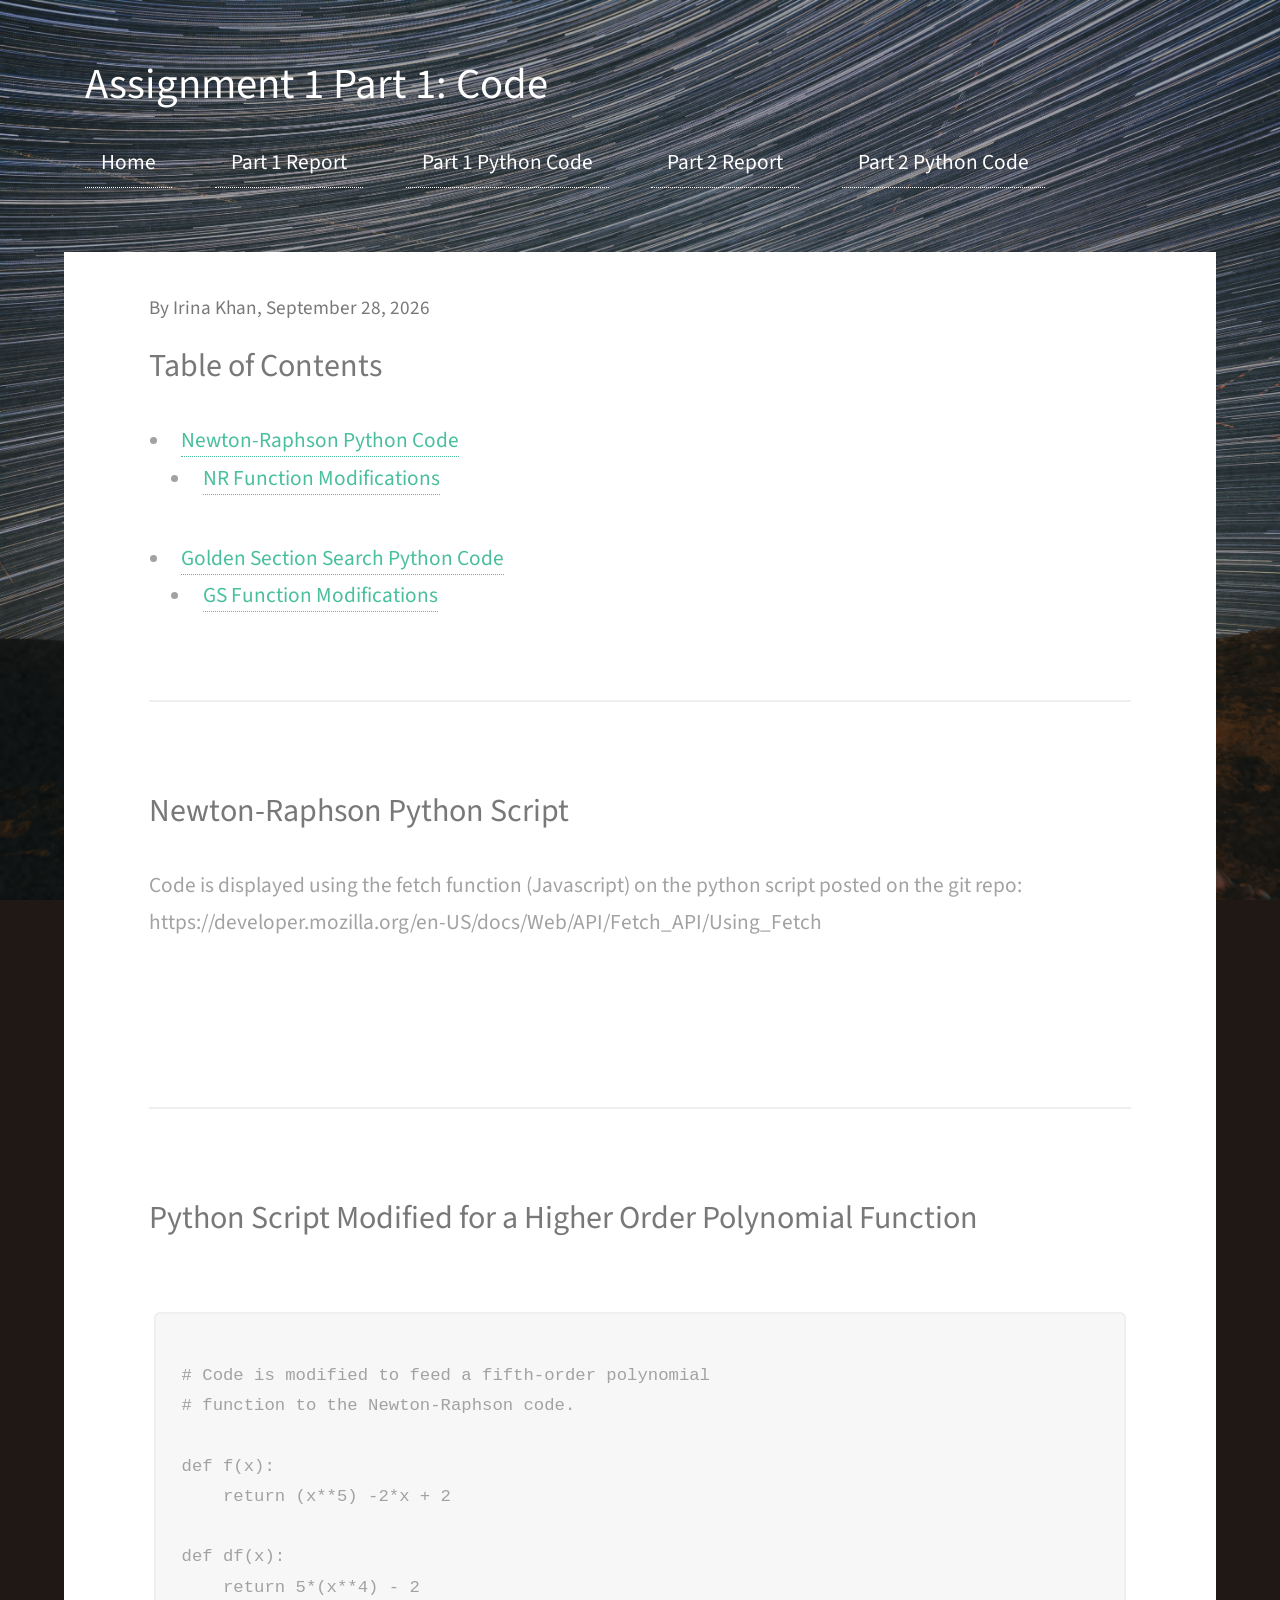
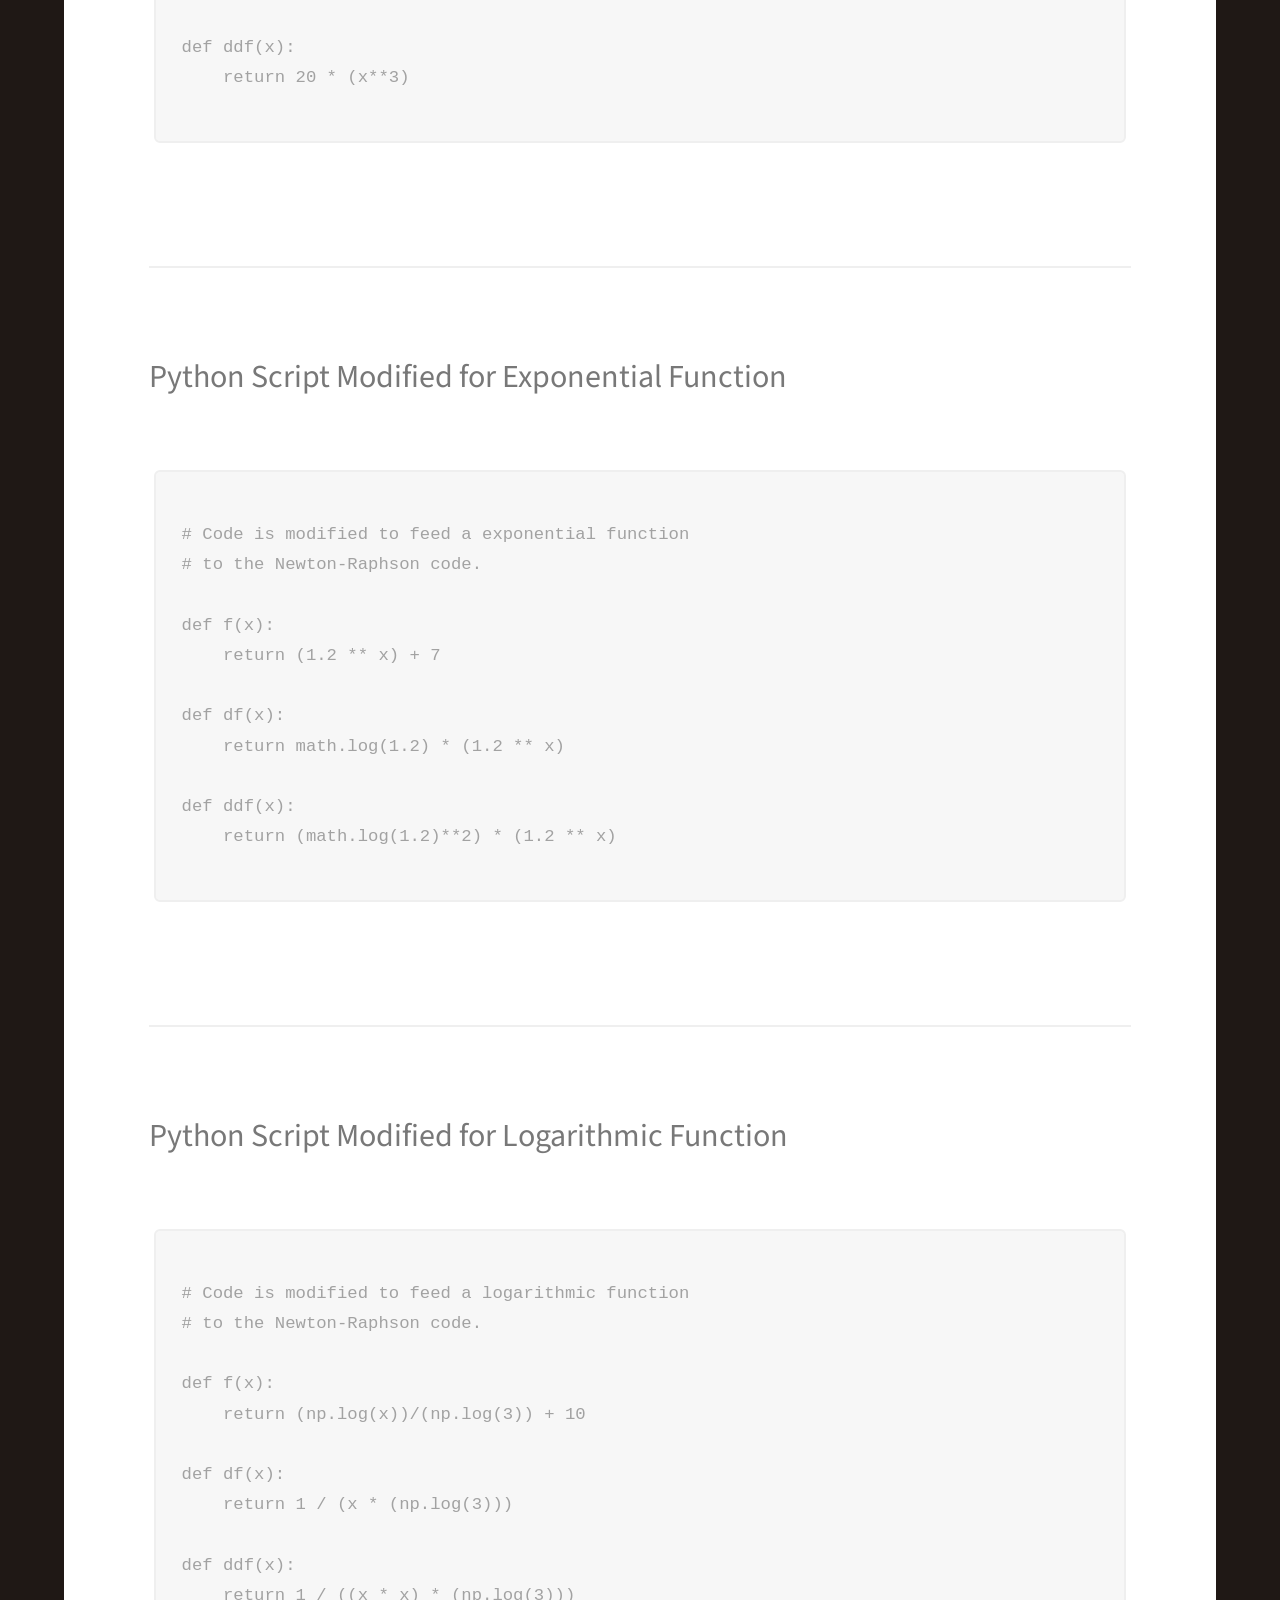
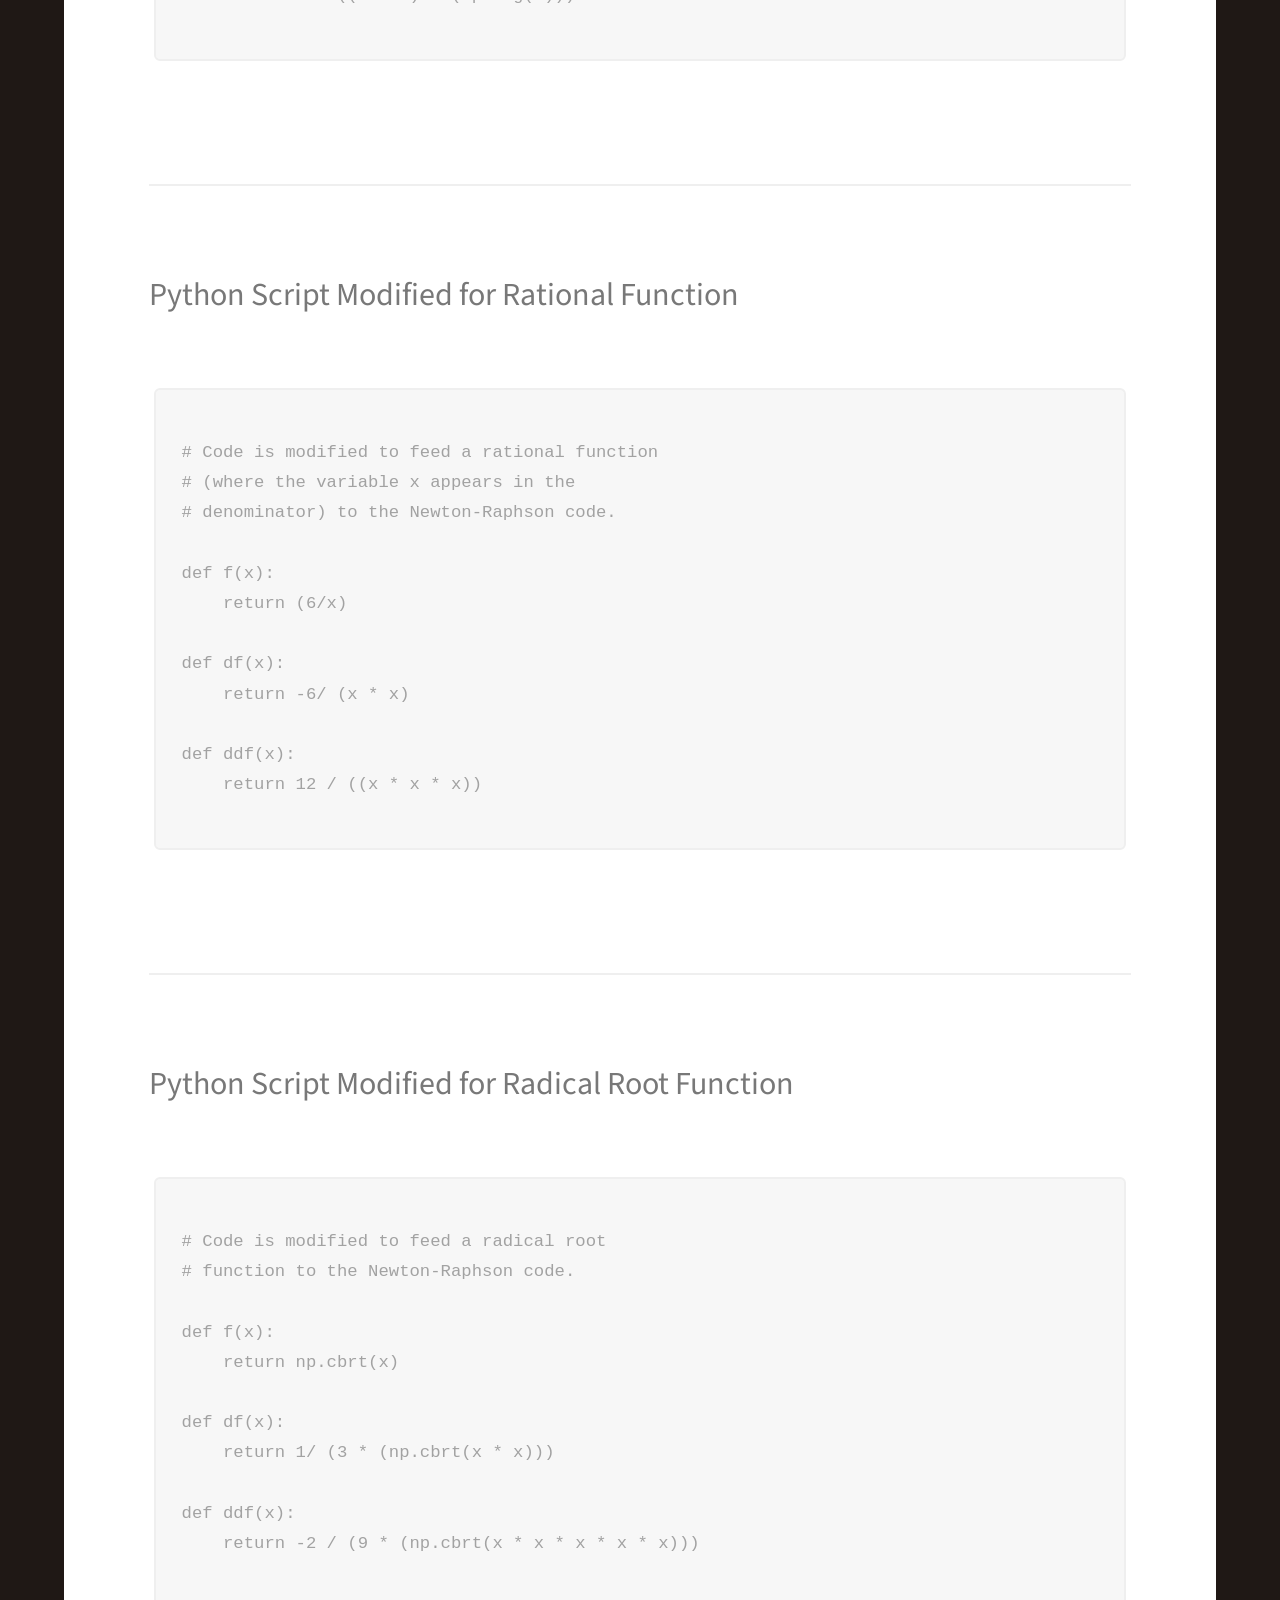
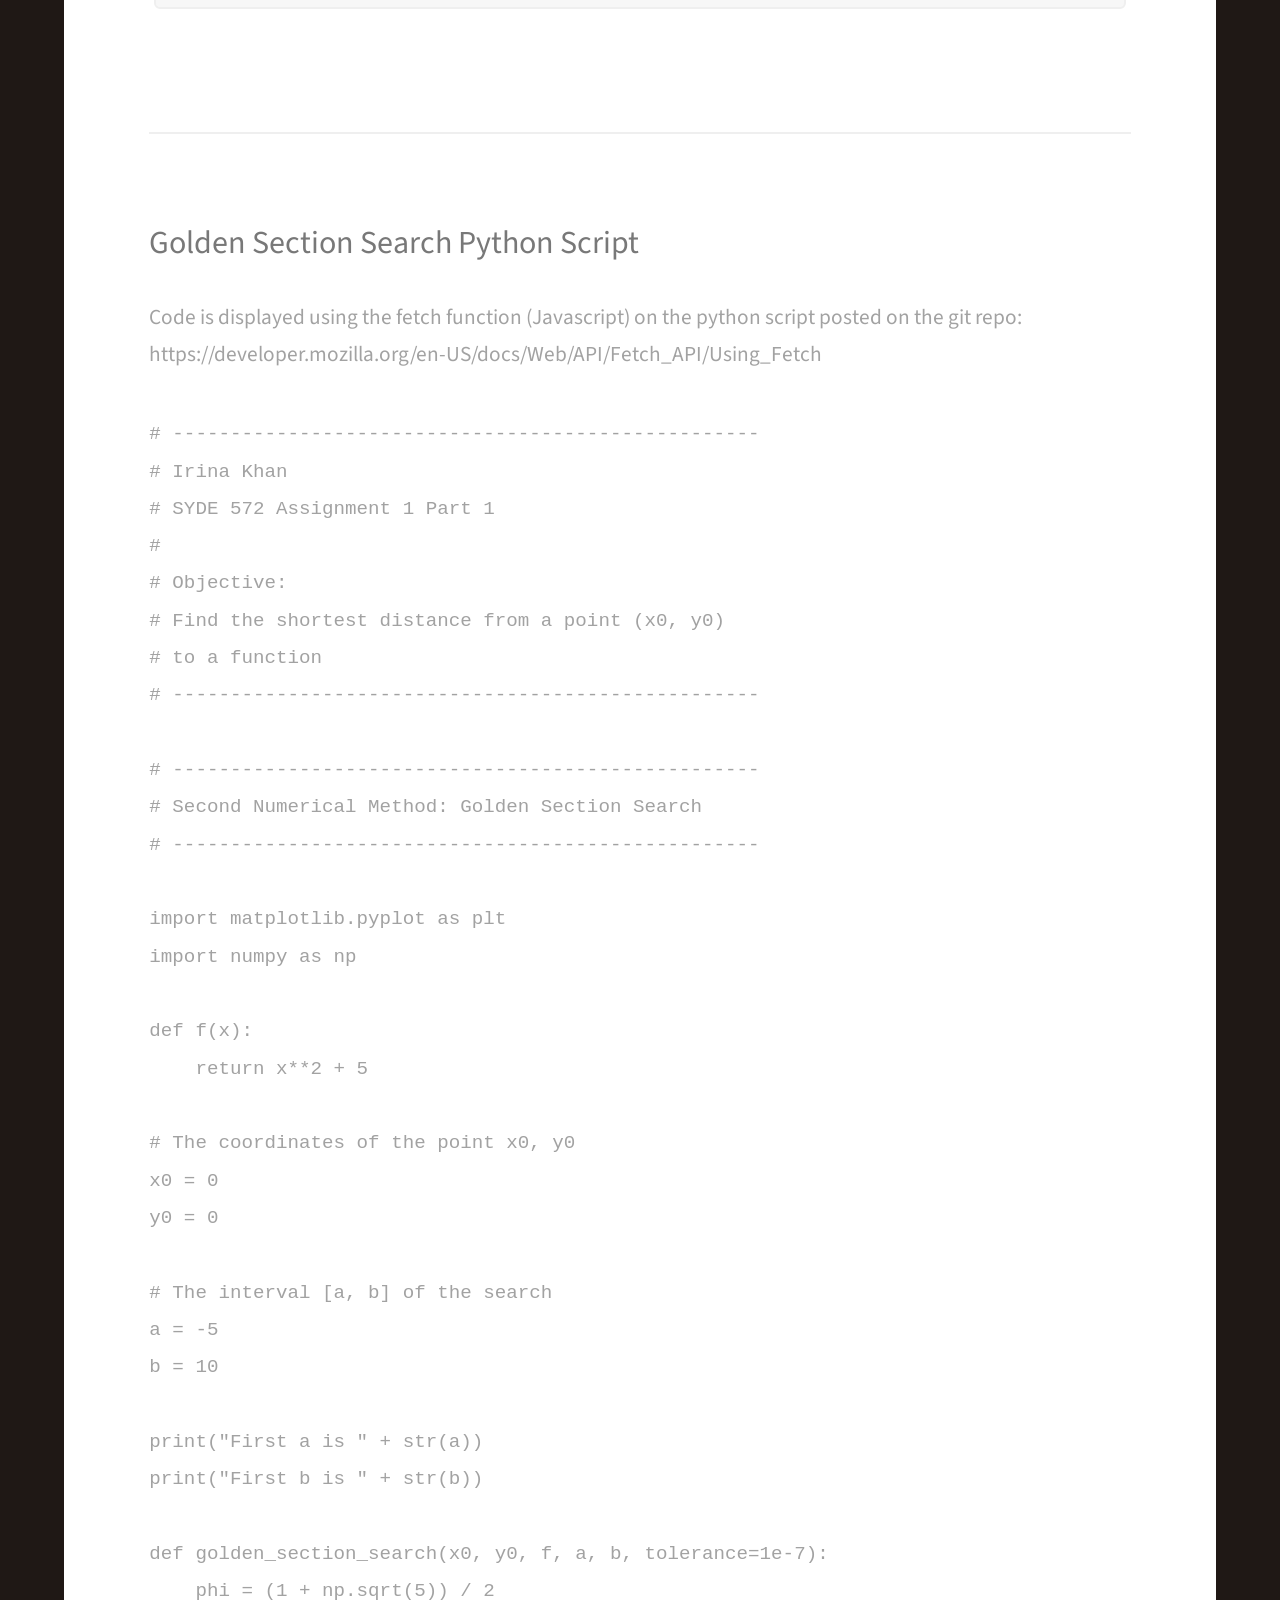
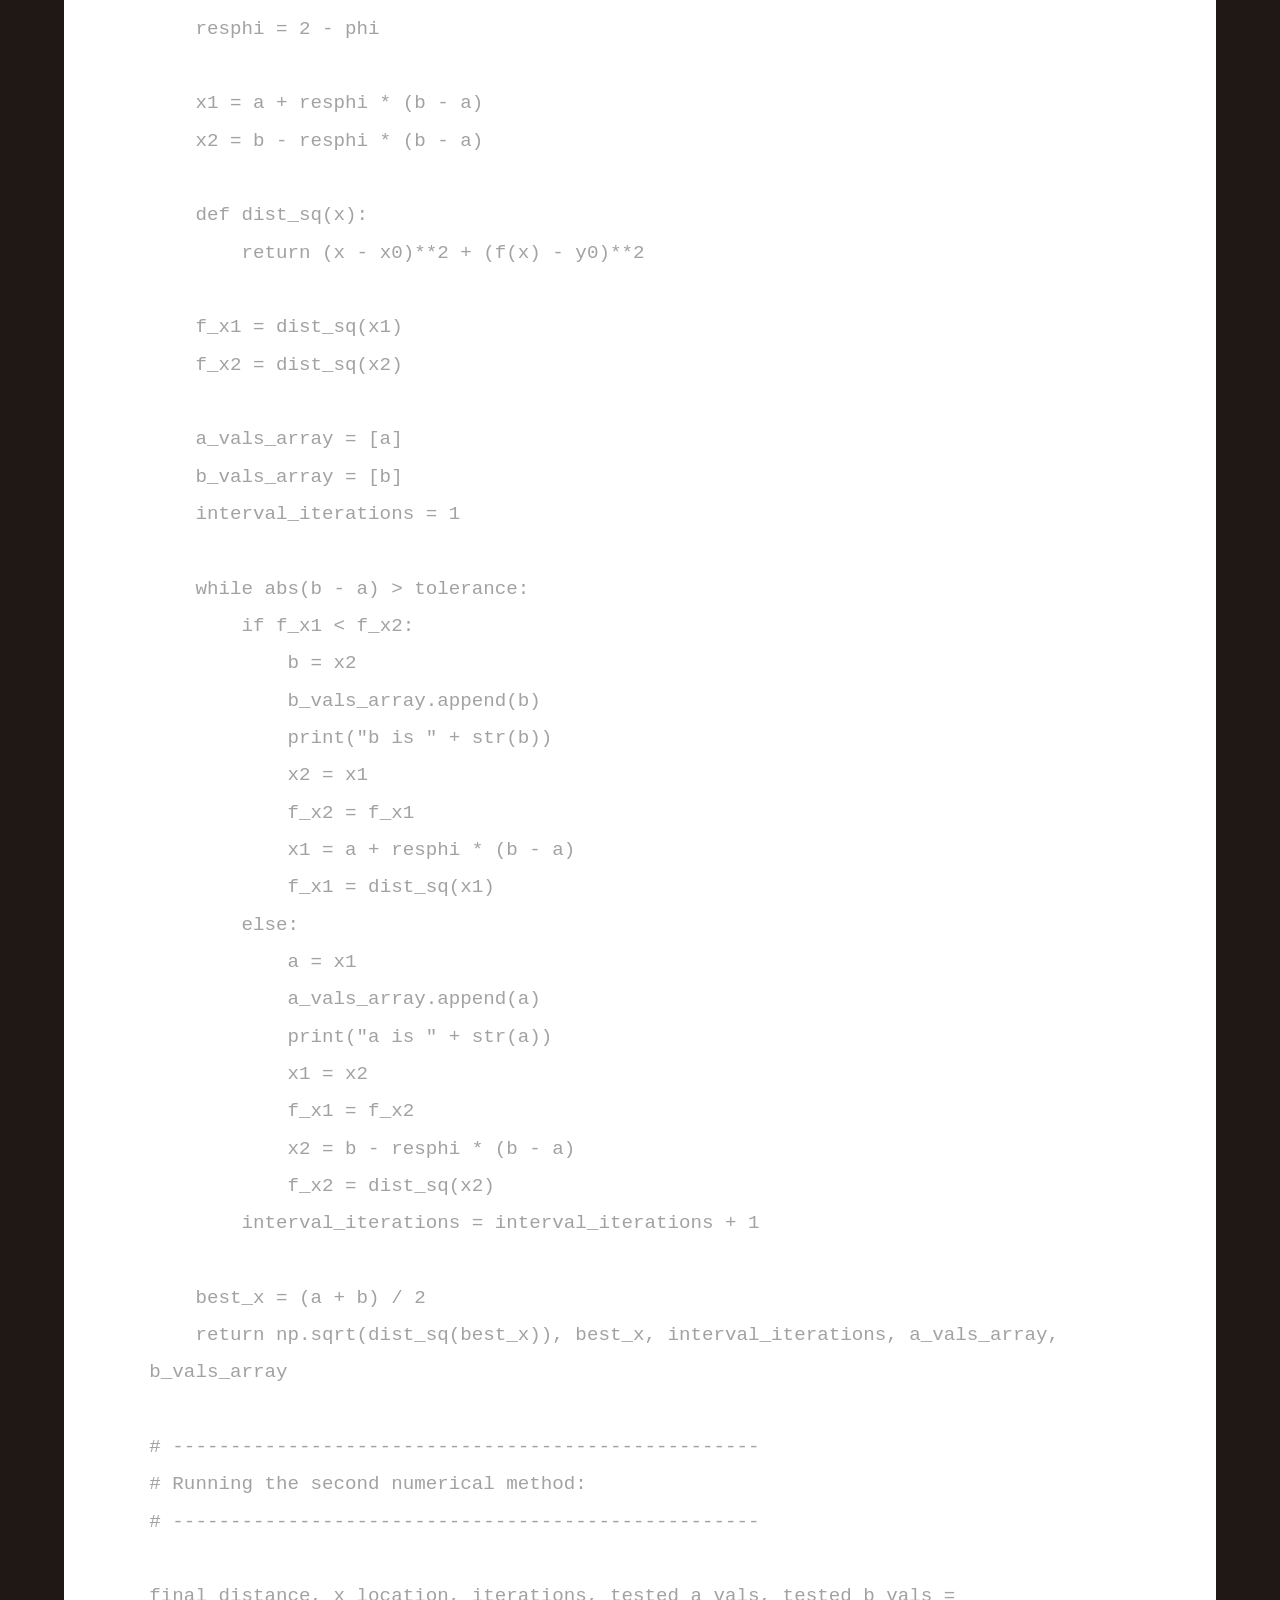
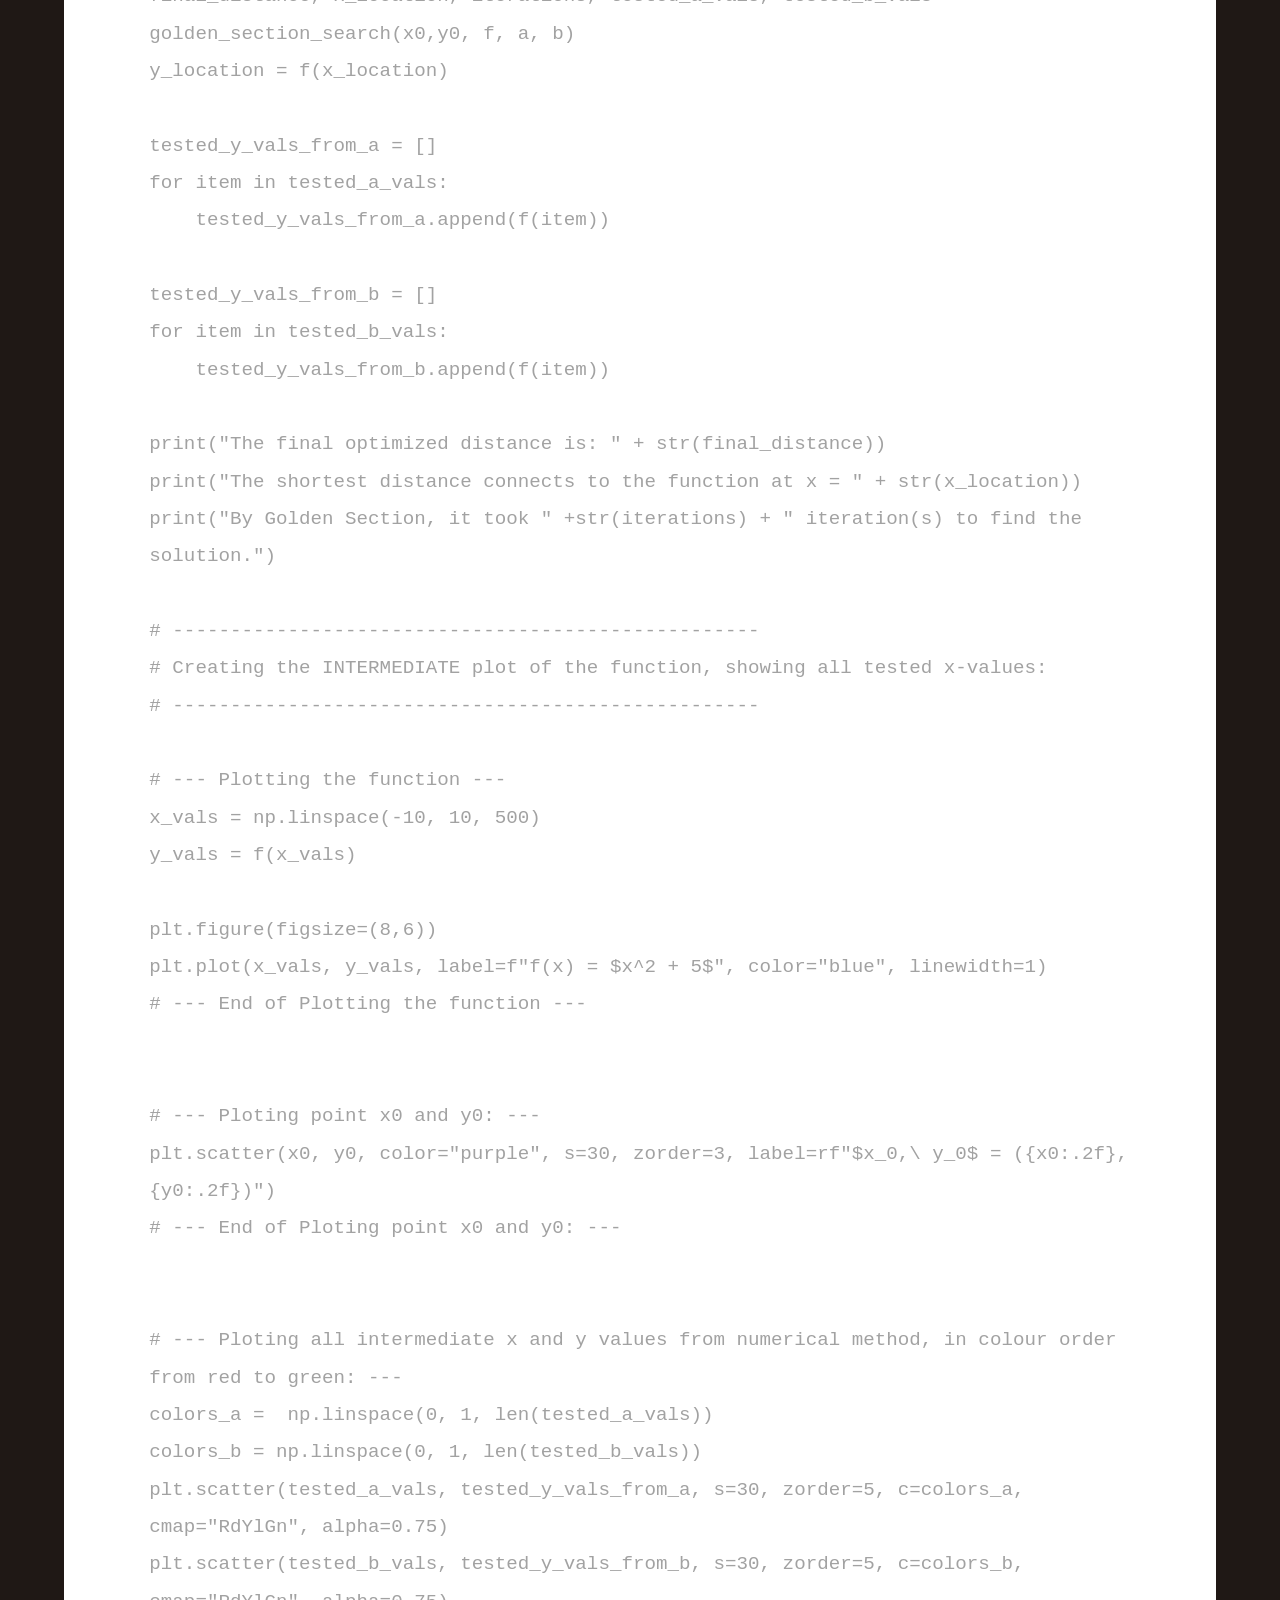
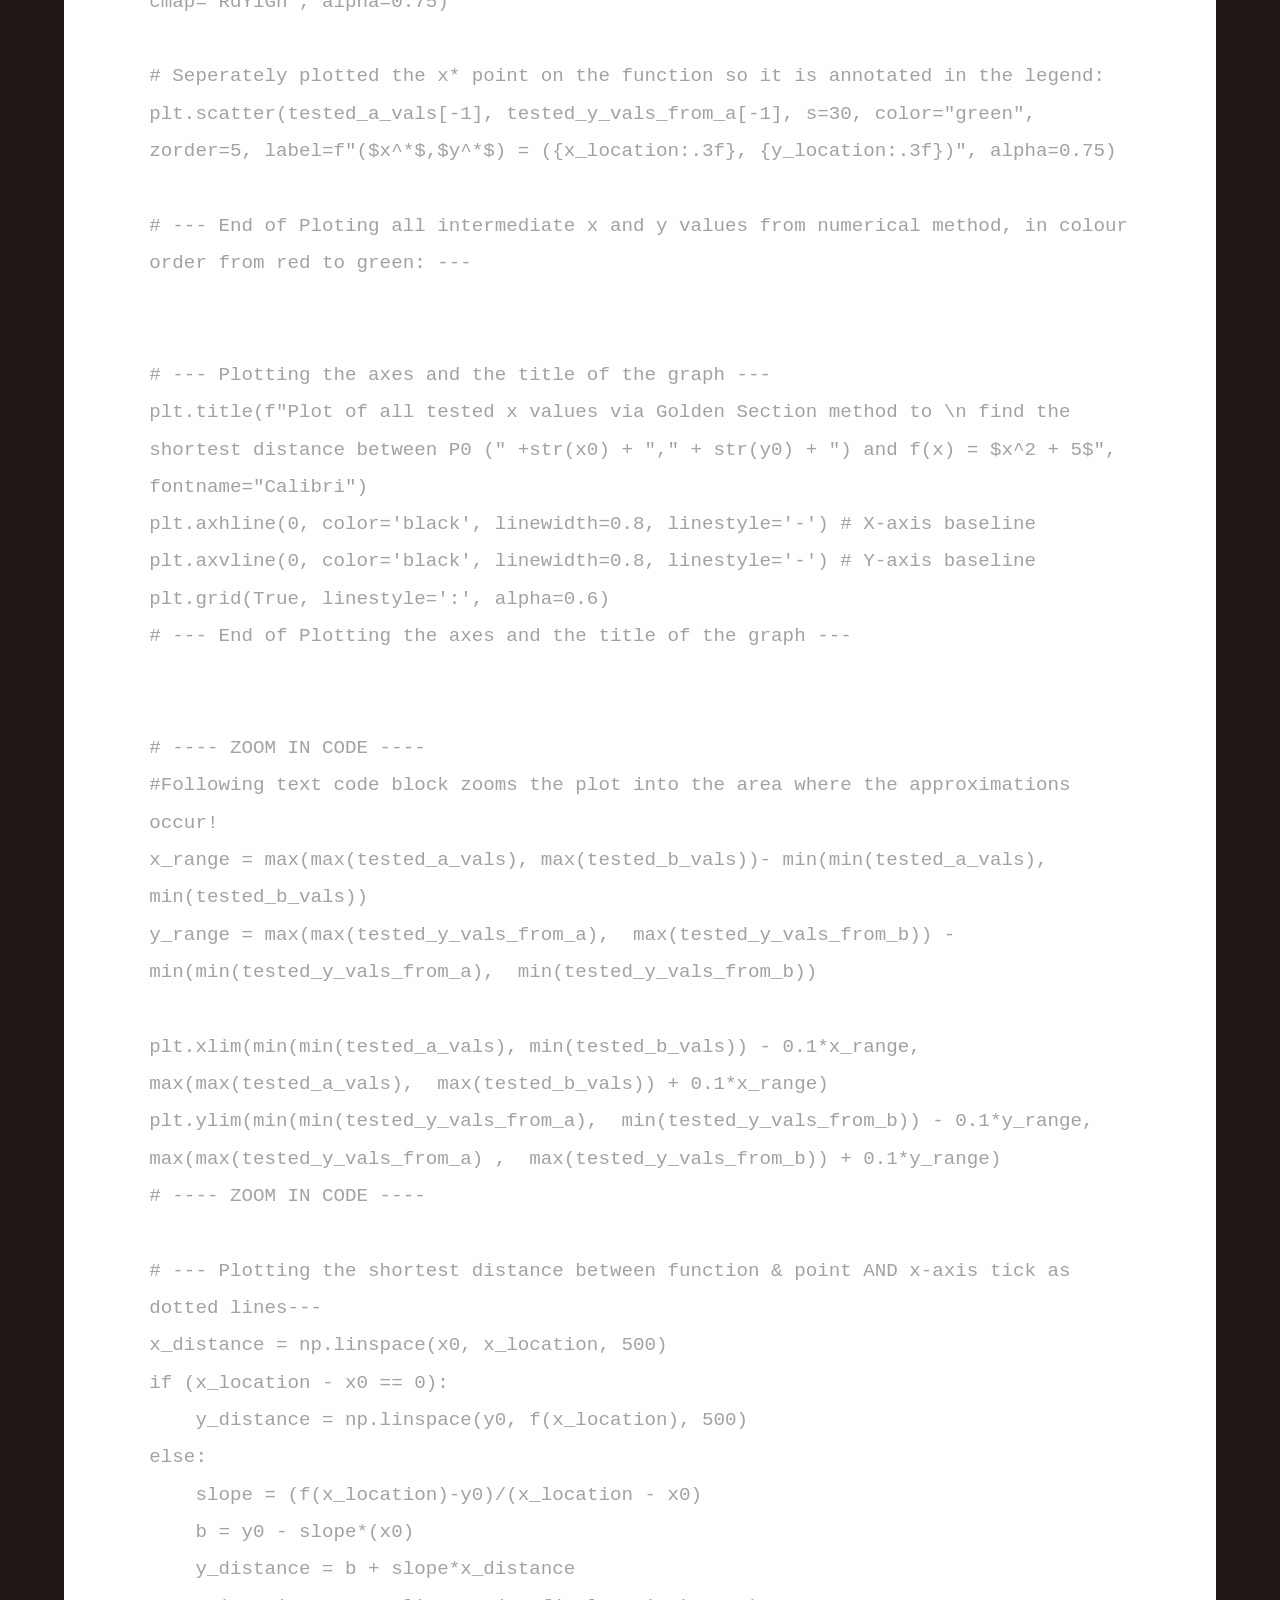
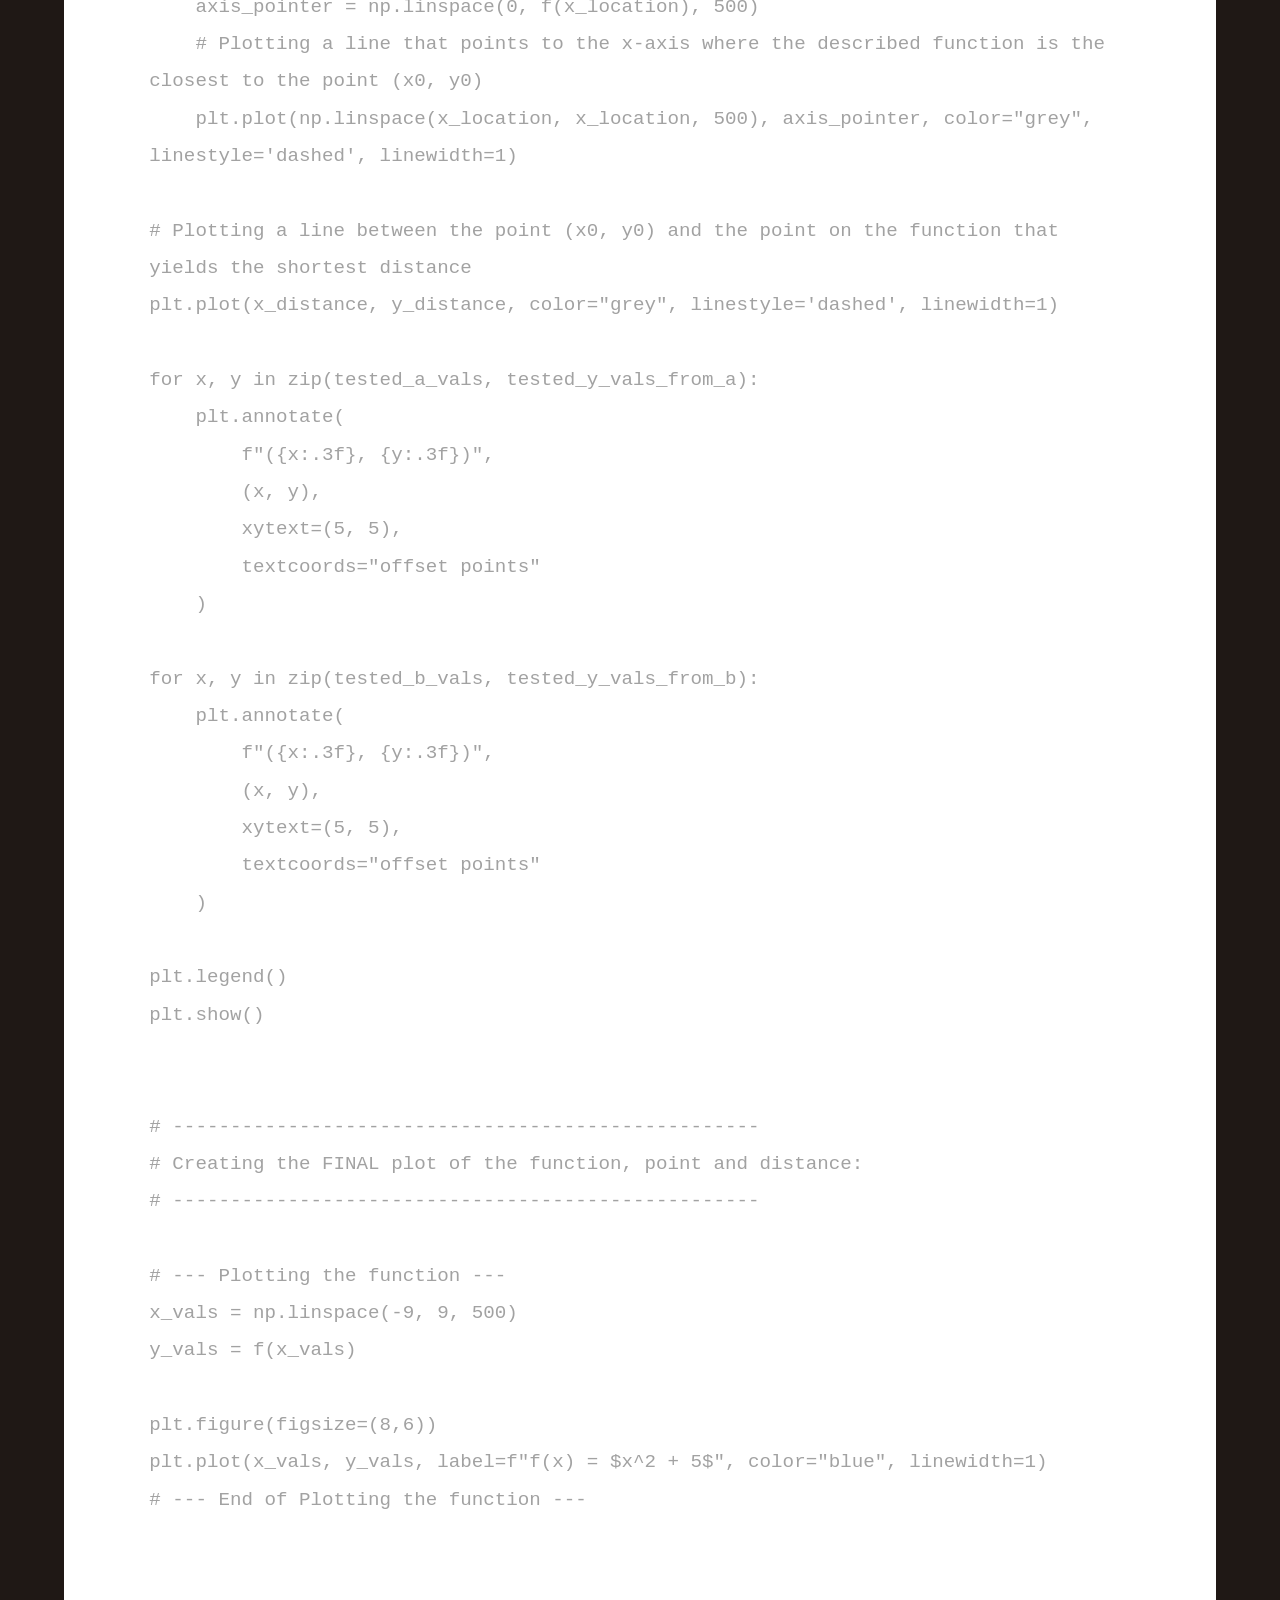
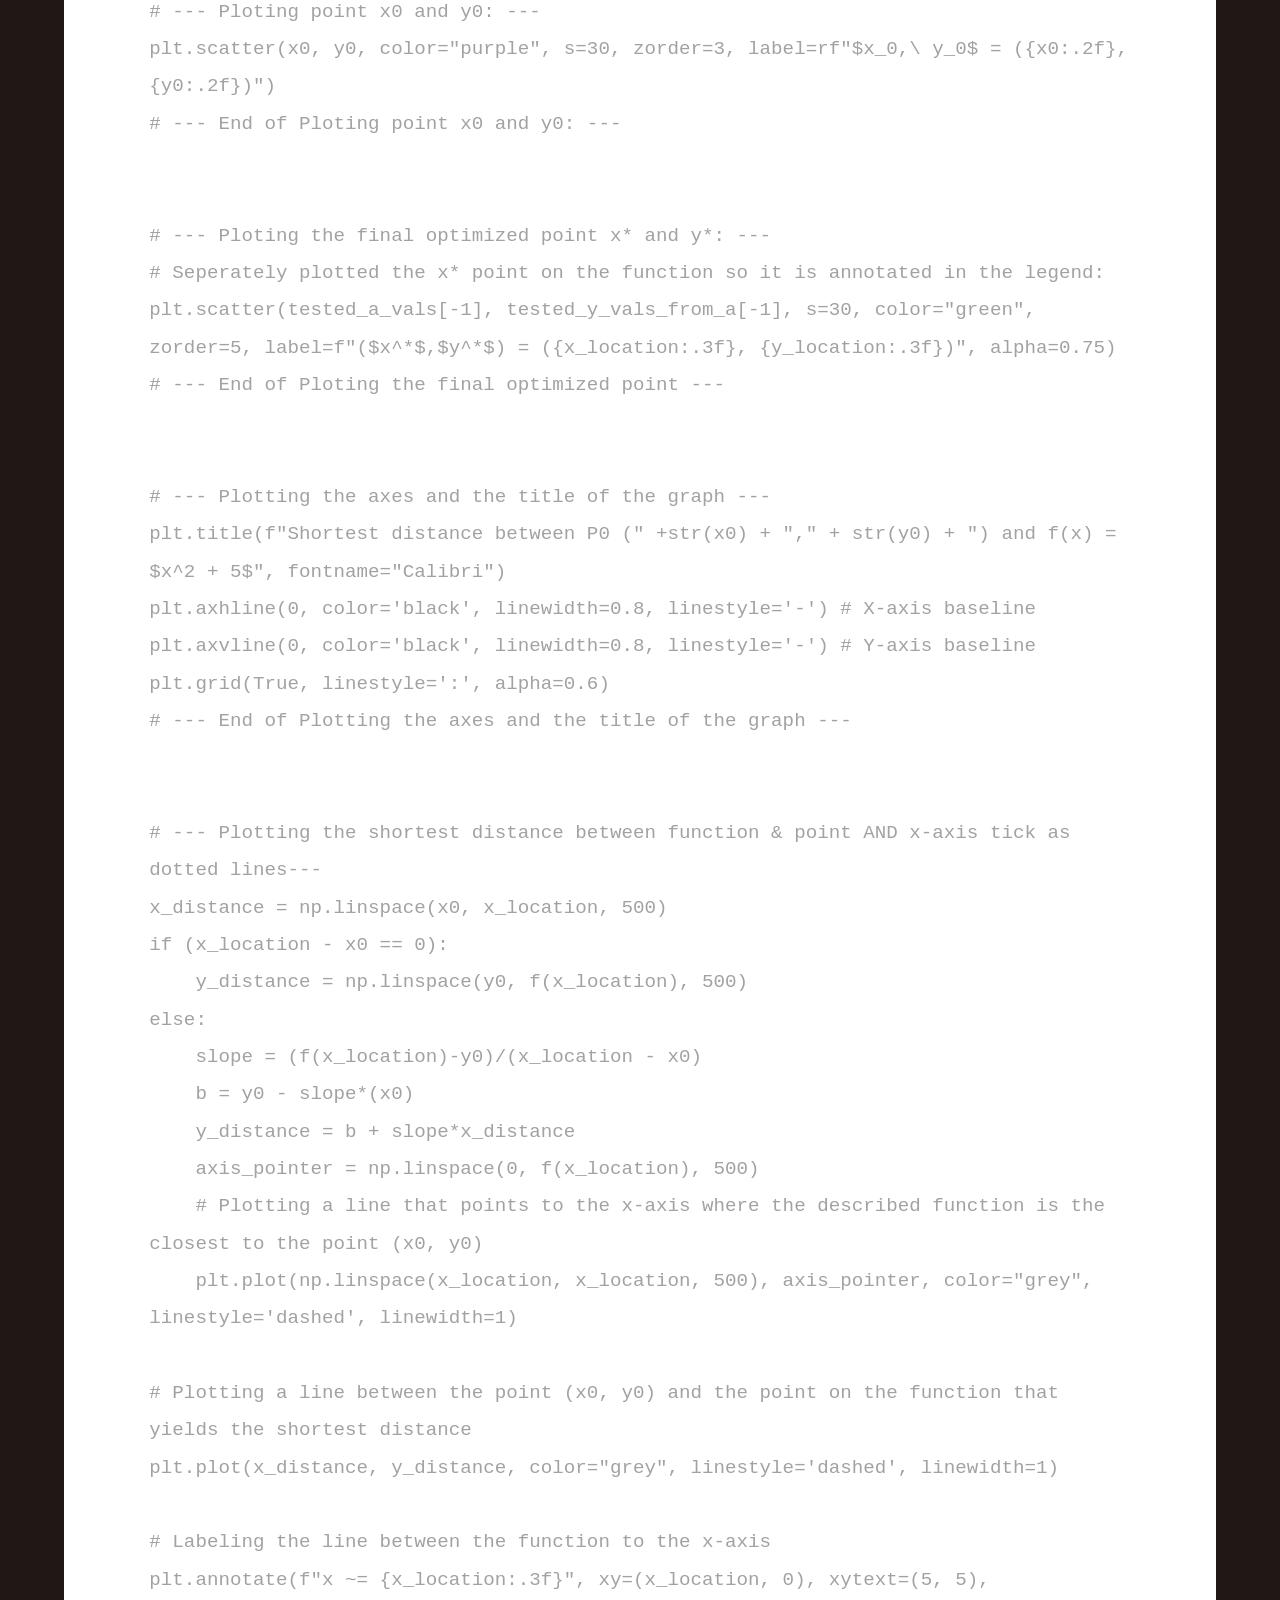
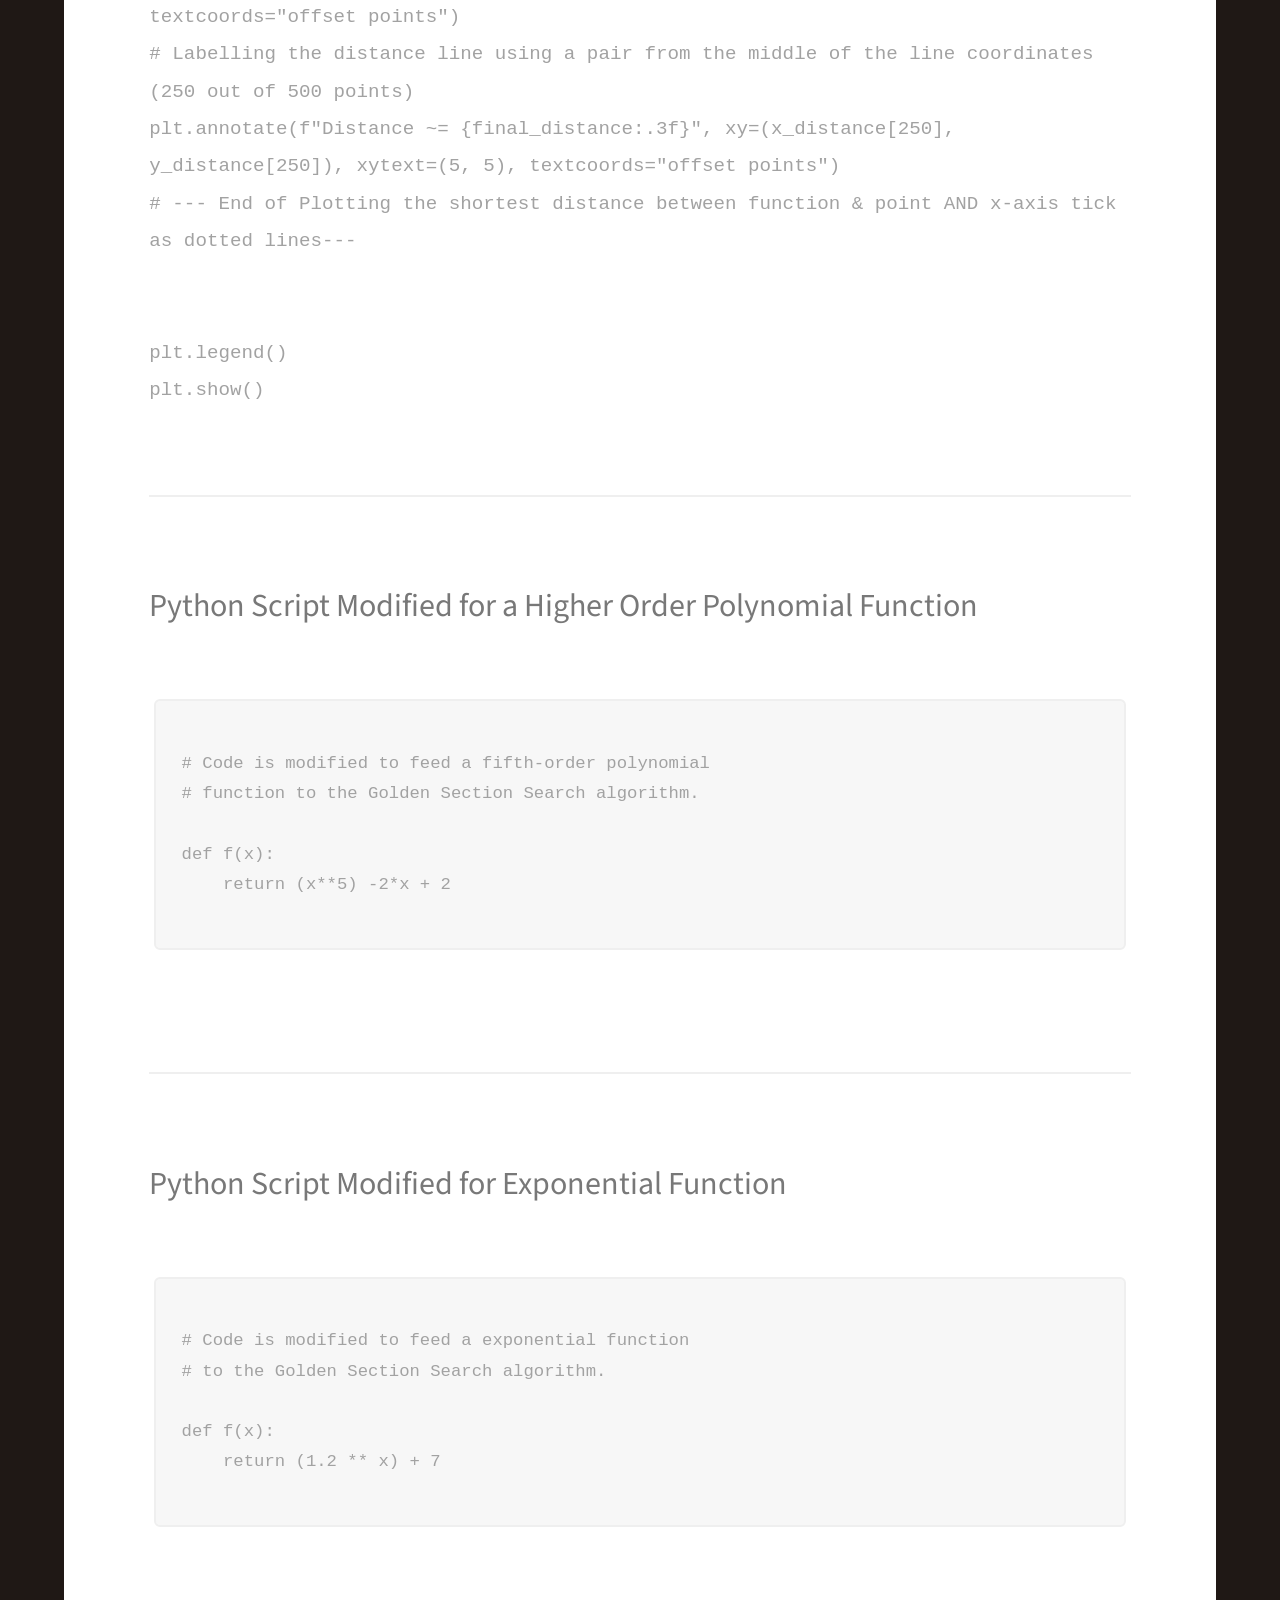
==== commit a6210c4d: "Added Assignment 1 Part 2 Content Uploaded handwritten notes, python code plots, updated html webpag" ====
--- a/assignment1/assignment1part1code.html
+++ b/assignment1/assignment1part1code.html
@@ -25,20 +25,31 @@
         </header>
 
     <div id="main">
+        <section id="overview">
+            <h5>By Irina Khan, September 28, 2026</h5>
+            <h2> Table of Contents</h2>
+            <ul>
+                <li> <a href="#python-code-NR">Newton-Raphson Python Code </a></li>
+                <ul>
+                    <li><a href="#NR-code-modifications">NR Function Modifications</a></li>
+                </ul>
+                <li> <a href="#python-code-GS">Golden Section Search Python Code </a></li>
+                                <ul>
+                    <li><a href="#GS-code-modifications">GS Function Modifications</a></li>
+                </ul>
+            </ul>
+        </section>
+
         <section id="main code">
             <header class="major">
                 <h2>Newton-Raphson Python Script</h2>
             </header>
 
             <p>
-                The code uses the following libraries, and their functions were referenced from the following website sources:
- 
-                <br><br>
-
                 Code is displayed using the fetch function (Javascript) on the python script posted on the git repo: https://developer.mozilla.org/en-US/docs/Web/API/Fetch_API/Using_Fetch 
             </p>
 
-            <pre id="python-code"> </pre>
+            <pre id="python-code-NR"> </pre>
 
             <script>
             fetch("A1P1NewtonRaphson.py")
@@ -51,7 +62,7 @@
 
         <section>
             <header class="major">
-                <h2>Python Script Modified for a Higher Order Polynomial Function</h2>
+                <h2 id="NR-code-modifications">Python Script Modified for a Higher Order Polynomial Function</h2>
             </header>
             <pre> <code>
 # Code is modified to feed a fifth-order polynomial 
@@ -149,6 +160,10 @@
             <header class="major">
                 <h2>Golden Section Search Python Script</h2>
             </header>
+
+            <p>
+                Code is displayed using the fetch function (Javascript) on the python script posted on the git repo: https://developer.mozilla.org/en-US/docs/Web/API/Fetch_API/Using_Fetch 
+            </p>
             <pre id="python-code"> </pre>
 
             <script>
@@ -162,7 +177,7 @@
 
         <section>
             <header class="major">
-                <h2>Python Script Modified for a Higher Order Polynomial Function</h2>
+                <h2 id="GS-code-modifications">Python Script Modified for a Higher Order Polynomial Function</h2>
             </header>
             <pre> <code>
 # Code is modified to feed a fifth-order polynomial 
--- a/assets/css/assignment.css
+++ b/assets/css/assignment.css
@@ -222,6 +222,8 @@
 
 	pre {
 		-webkit-overflow-scrolling: touch;
+		white-space: pre-wrap;
+		overflow-wrap: break-word;
 		font-family: "Courier New", monospace;
 		font-size: 0.9em;
 		margin: 0 0 2em 0;
@@ -2971,4 +2973,10 @@
 	body.is-touch .poptrox-popup .nav-previous,
 	body.is-touch .poptrox-popup .closer {
 		opacity: 1.0 !important;
-	}+	}
+/* My quick changes from the original templatae */
+.col-3 img,
+.col-6 img {
+    max-width: 100%;
+    height: auto;
+}
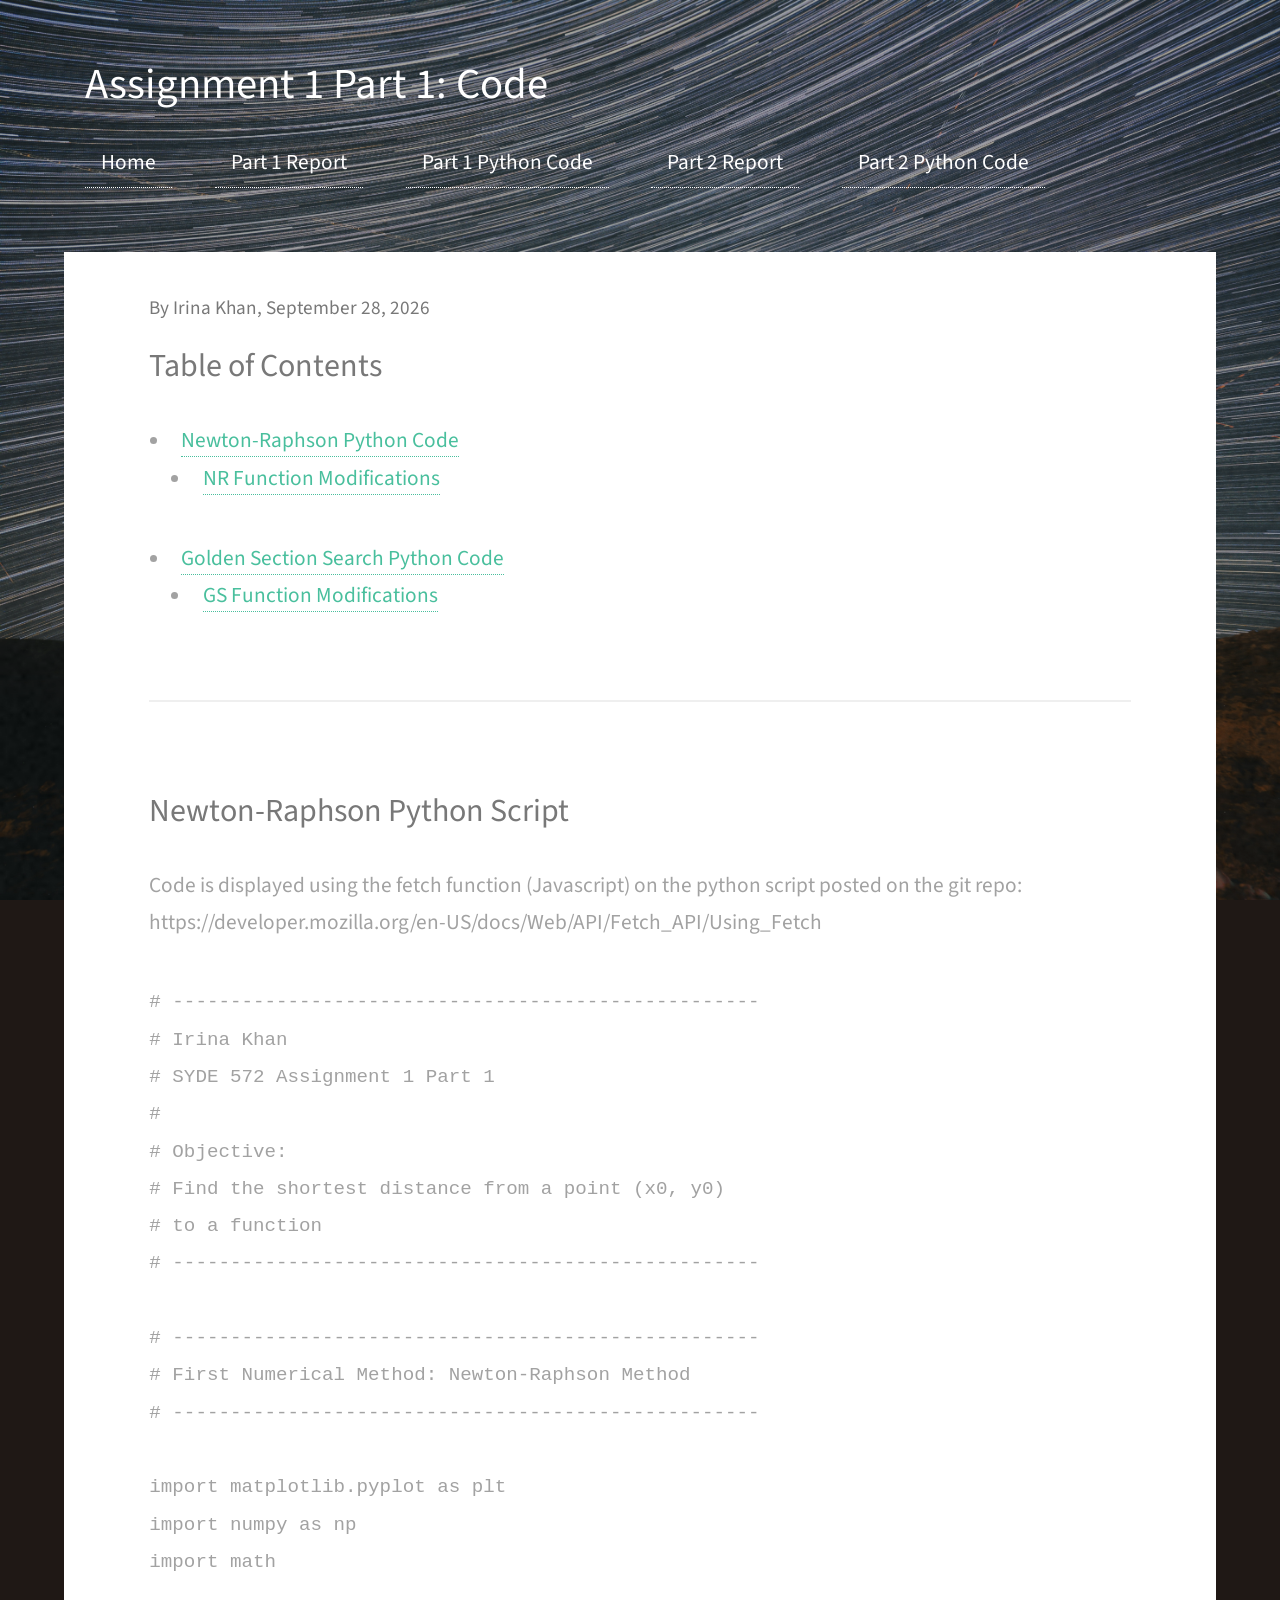
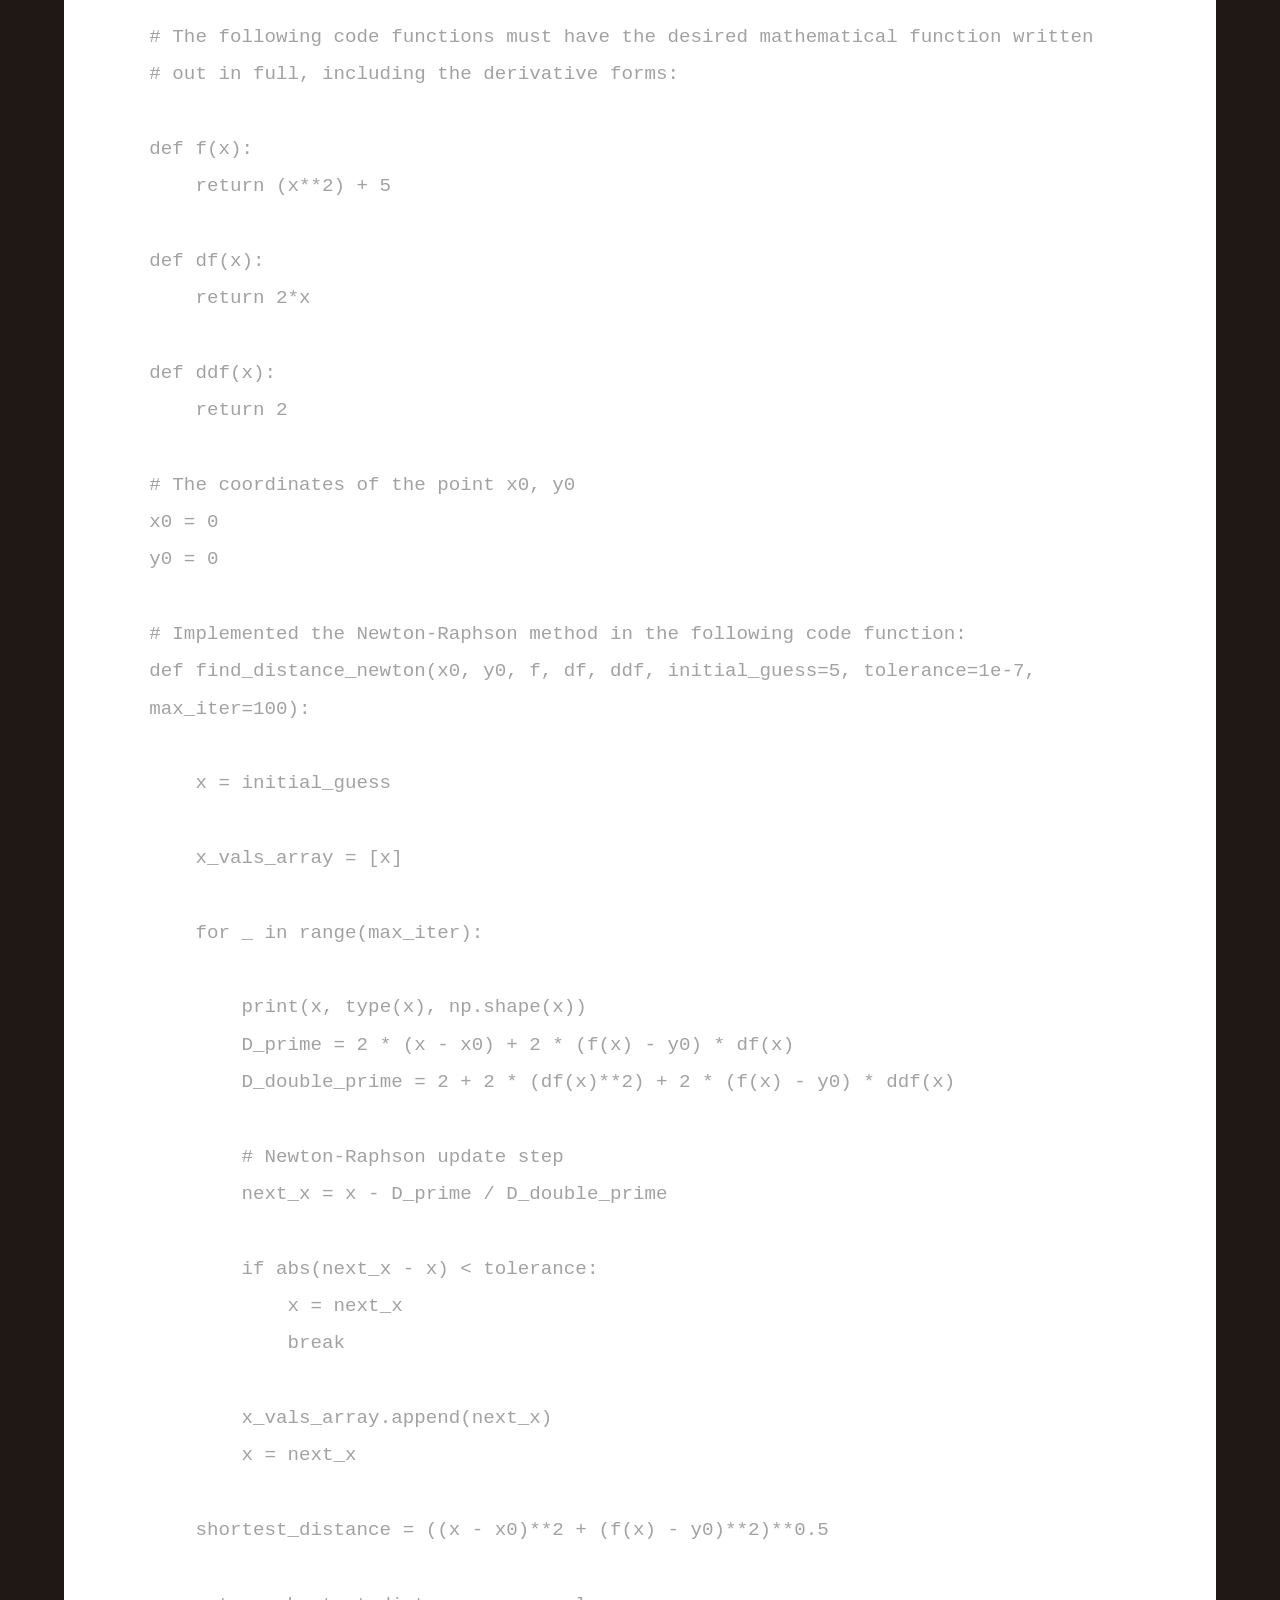
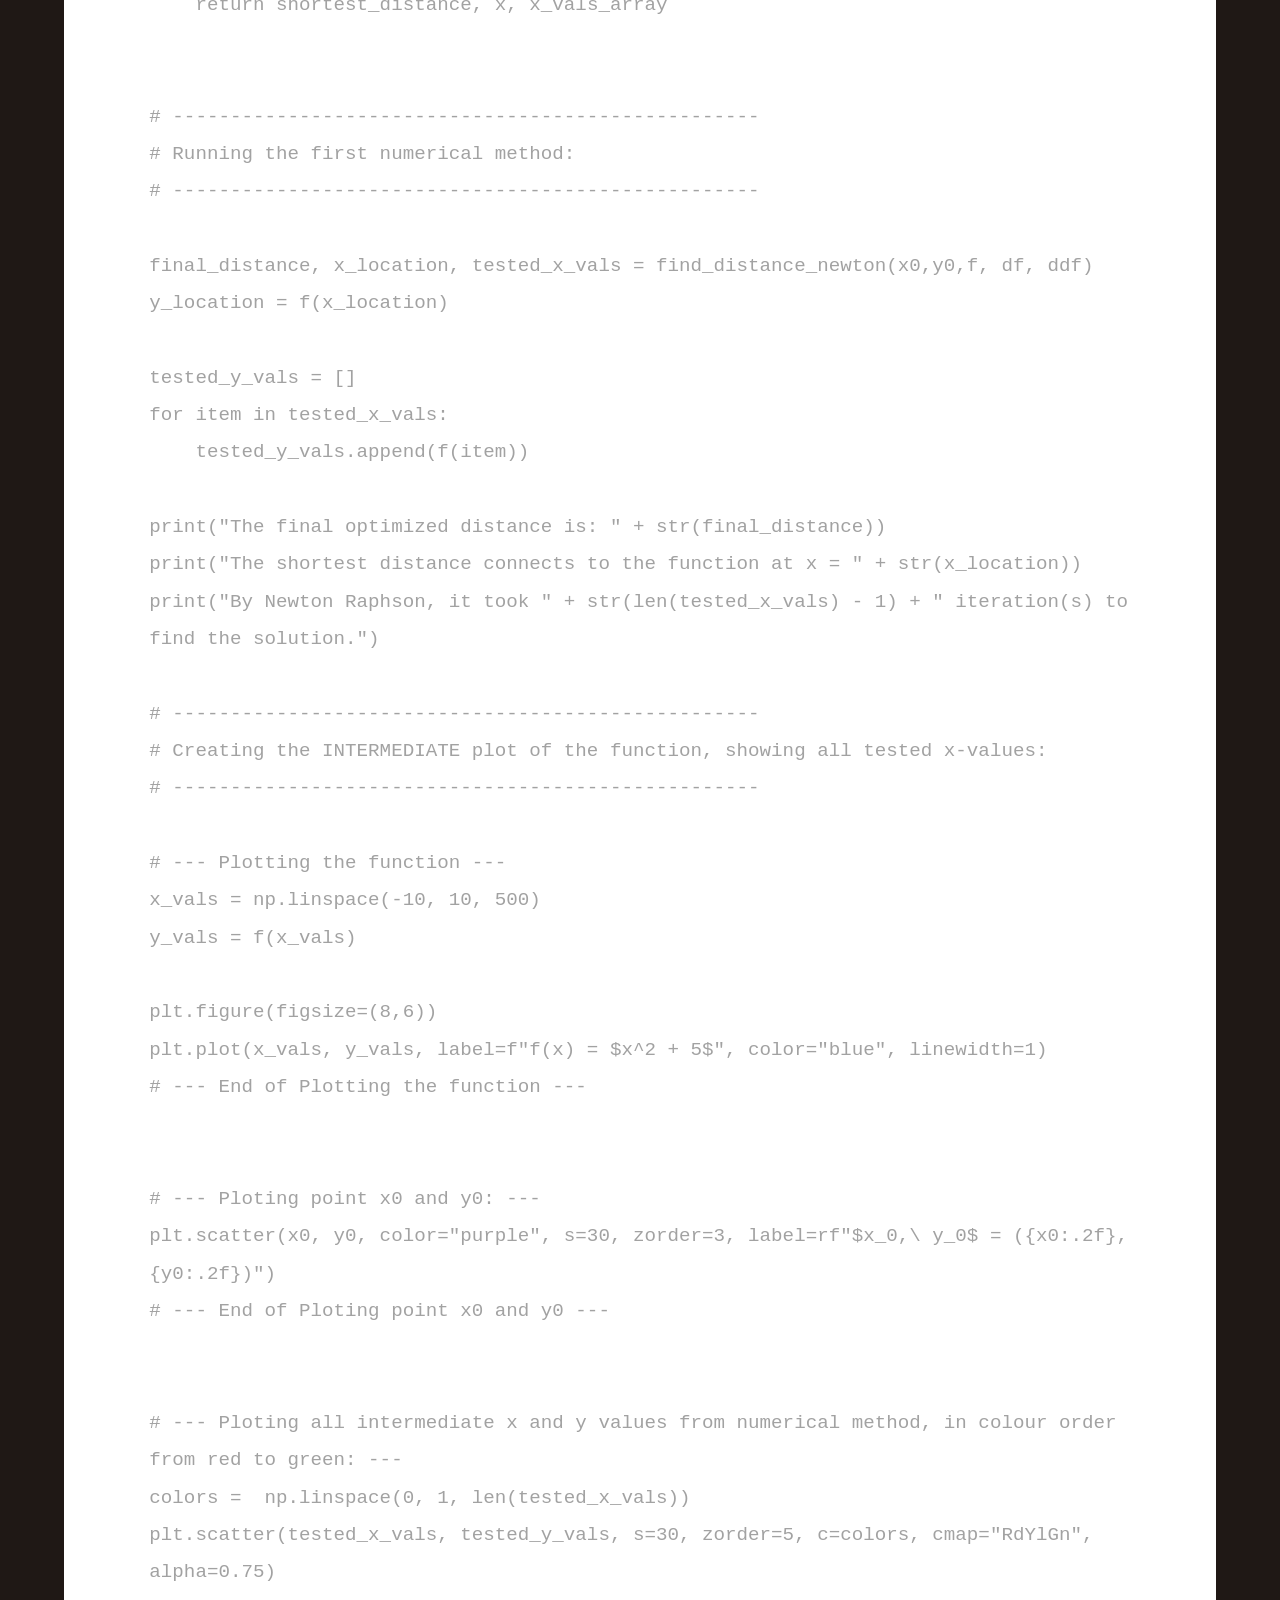
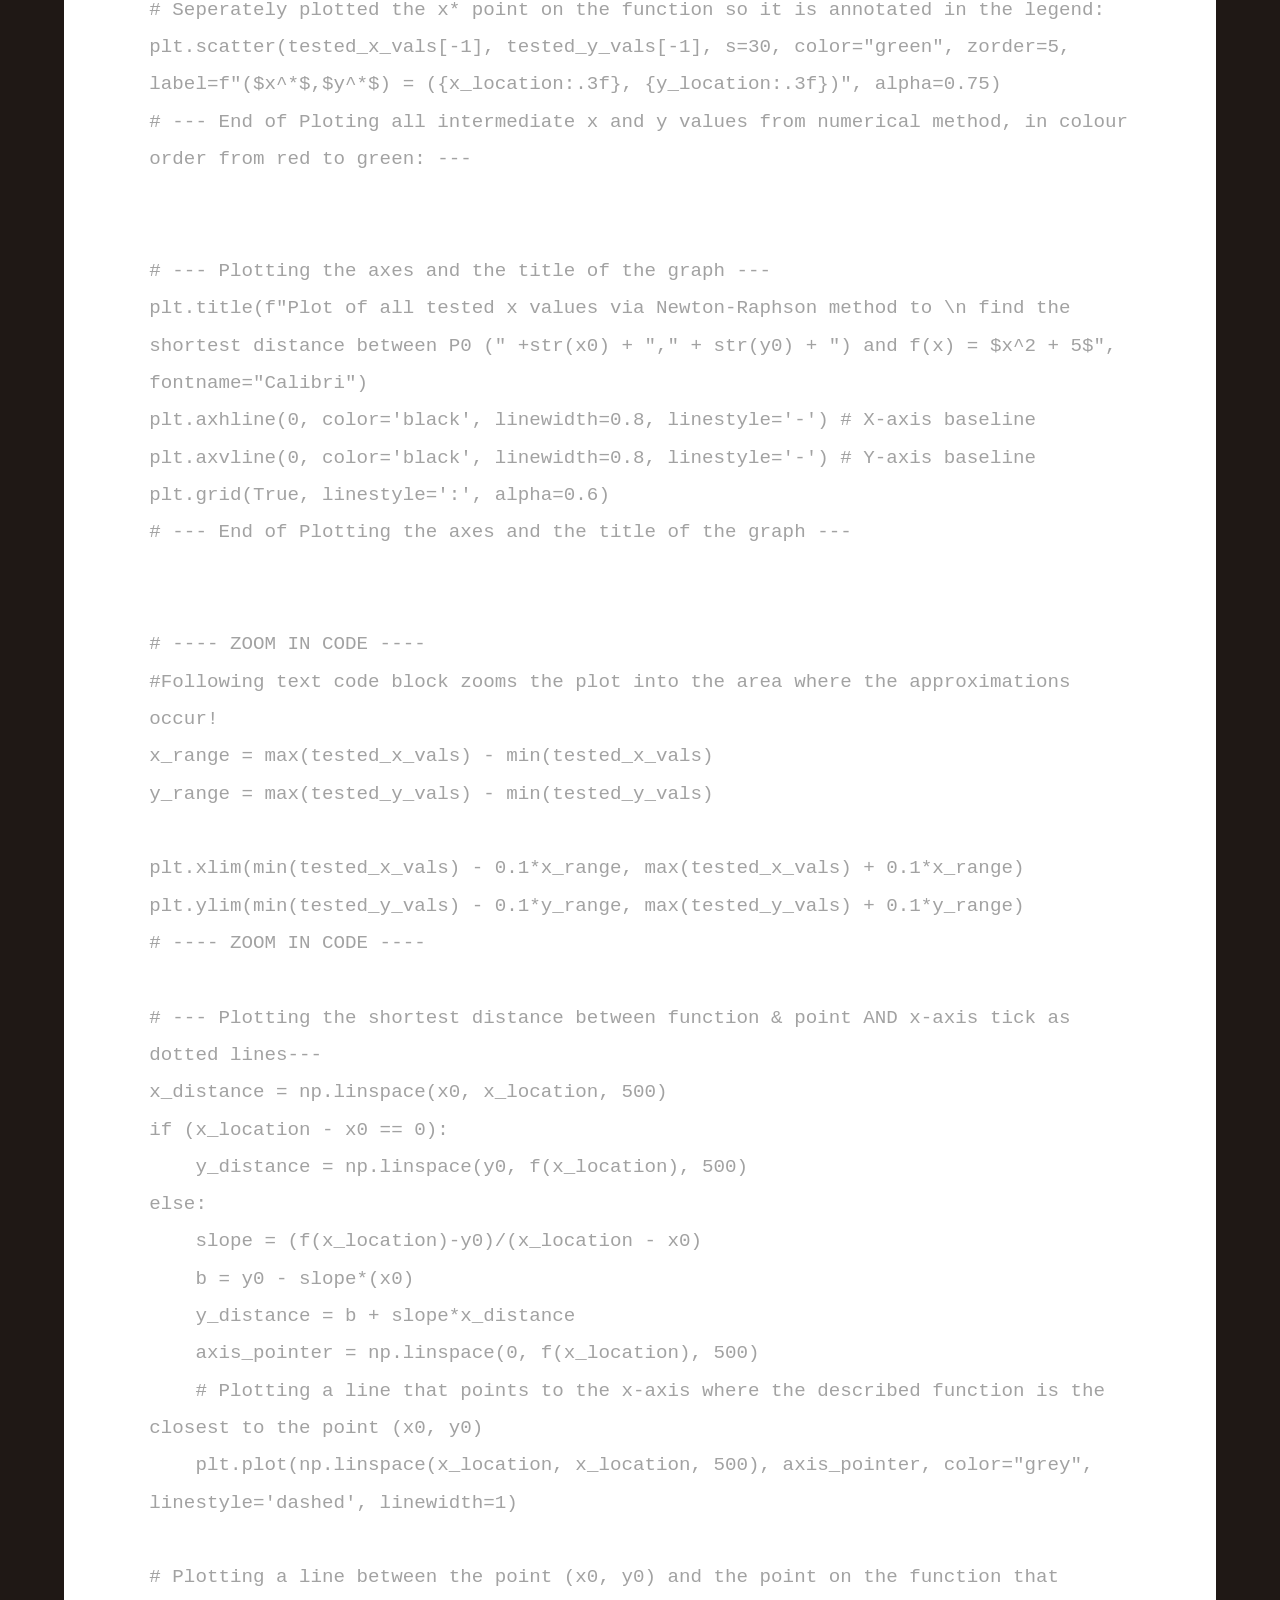
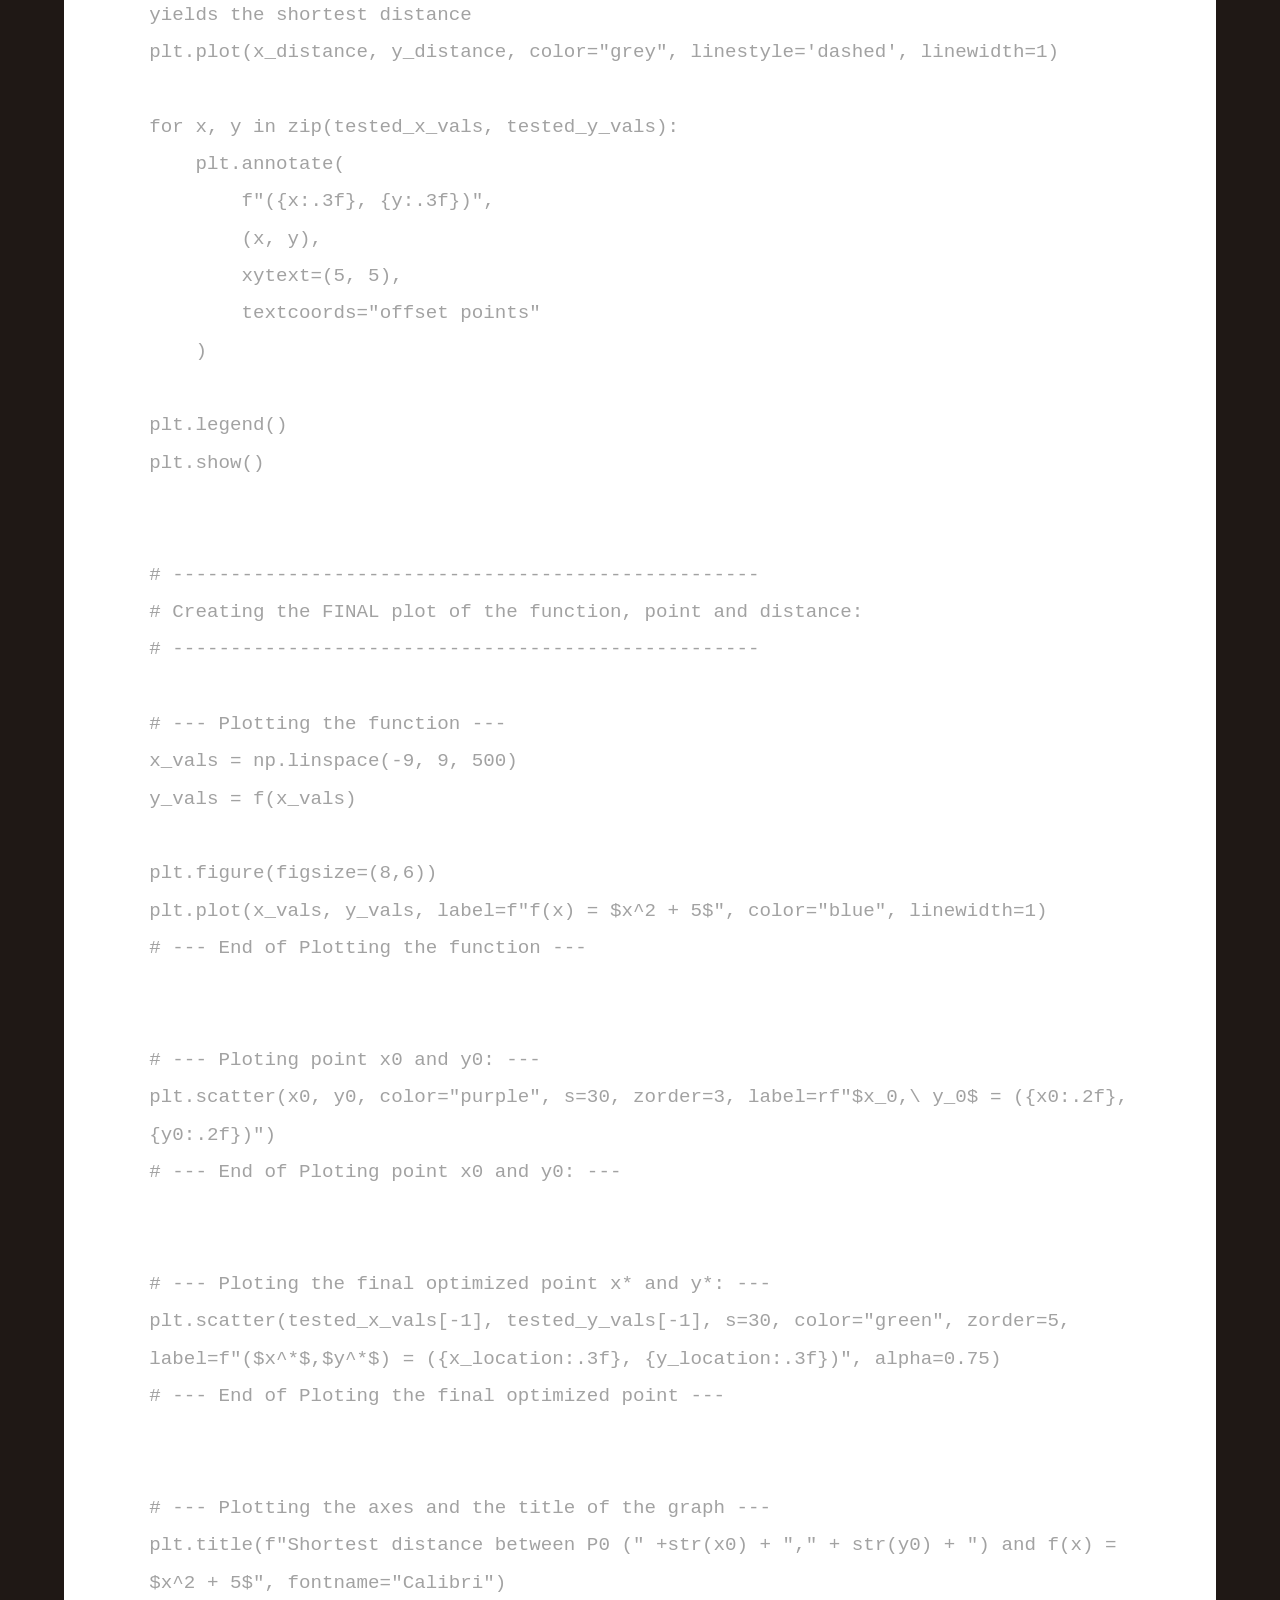
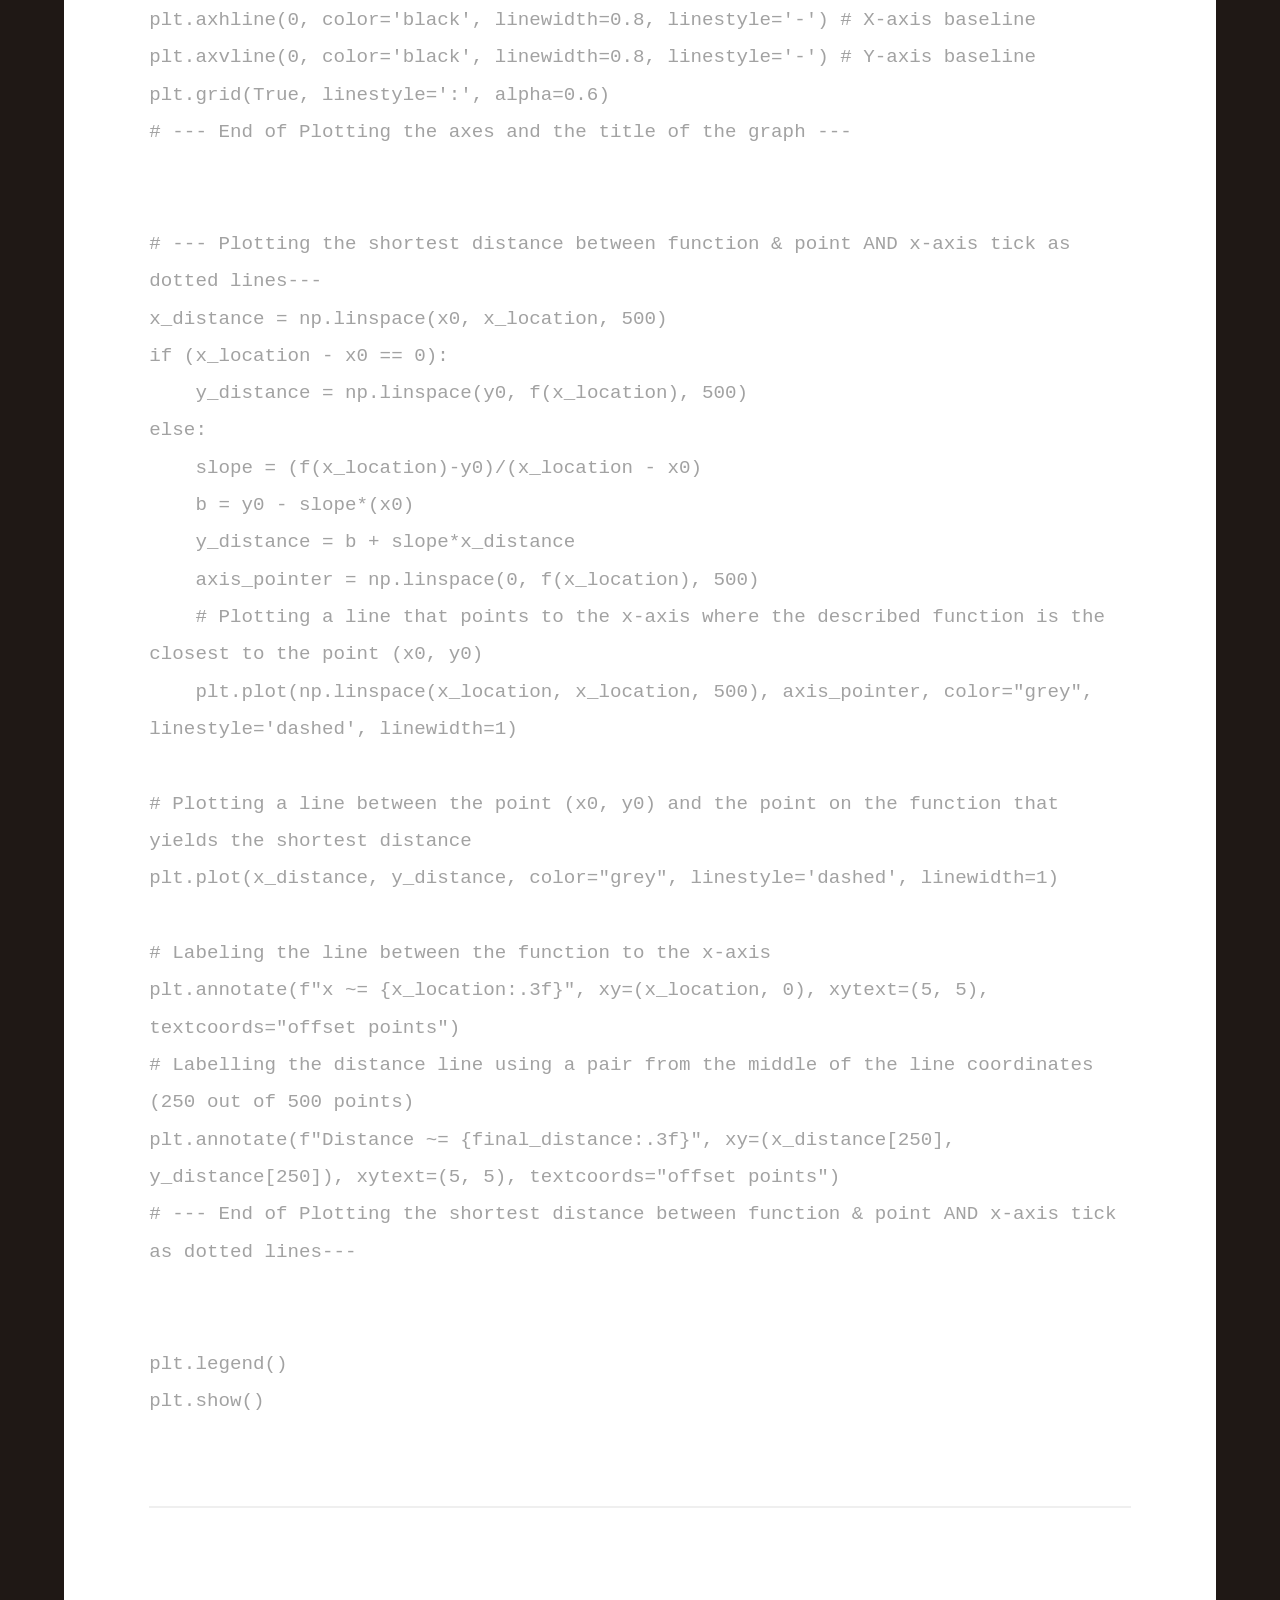
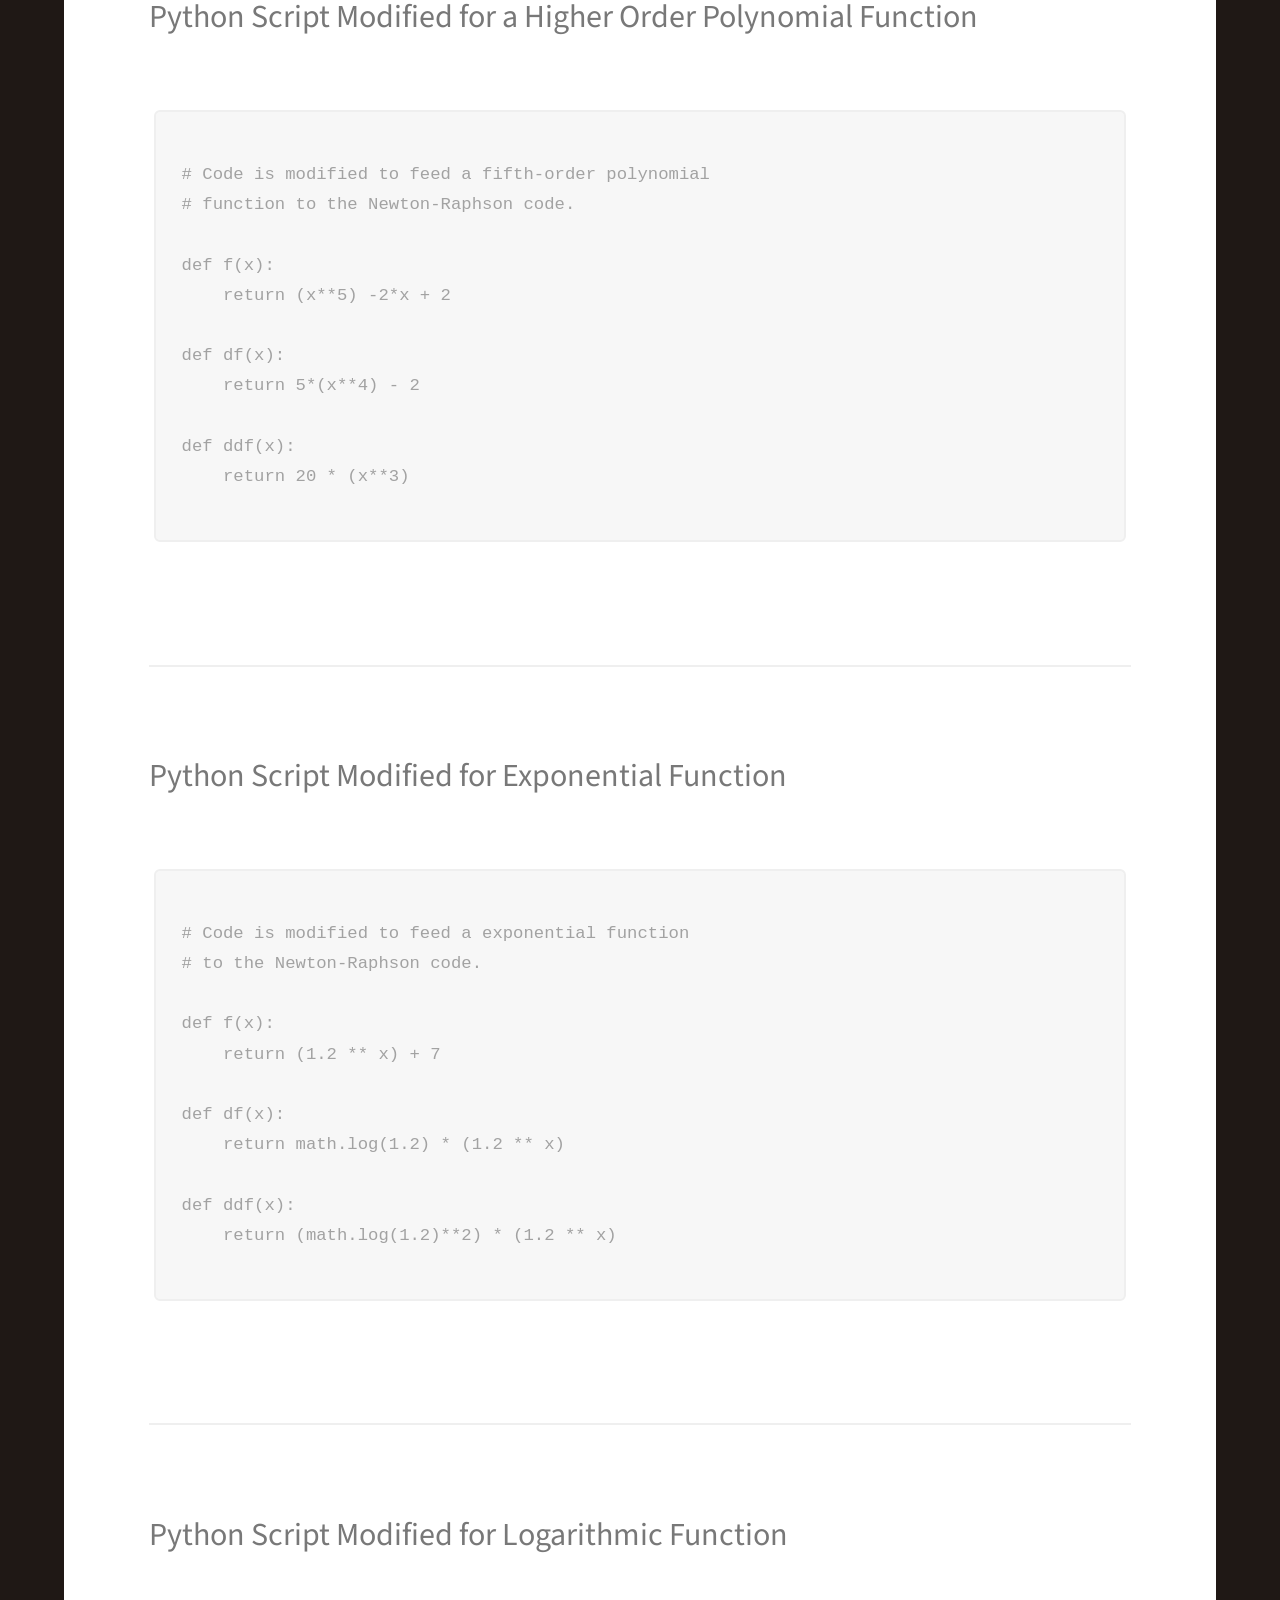
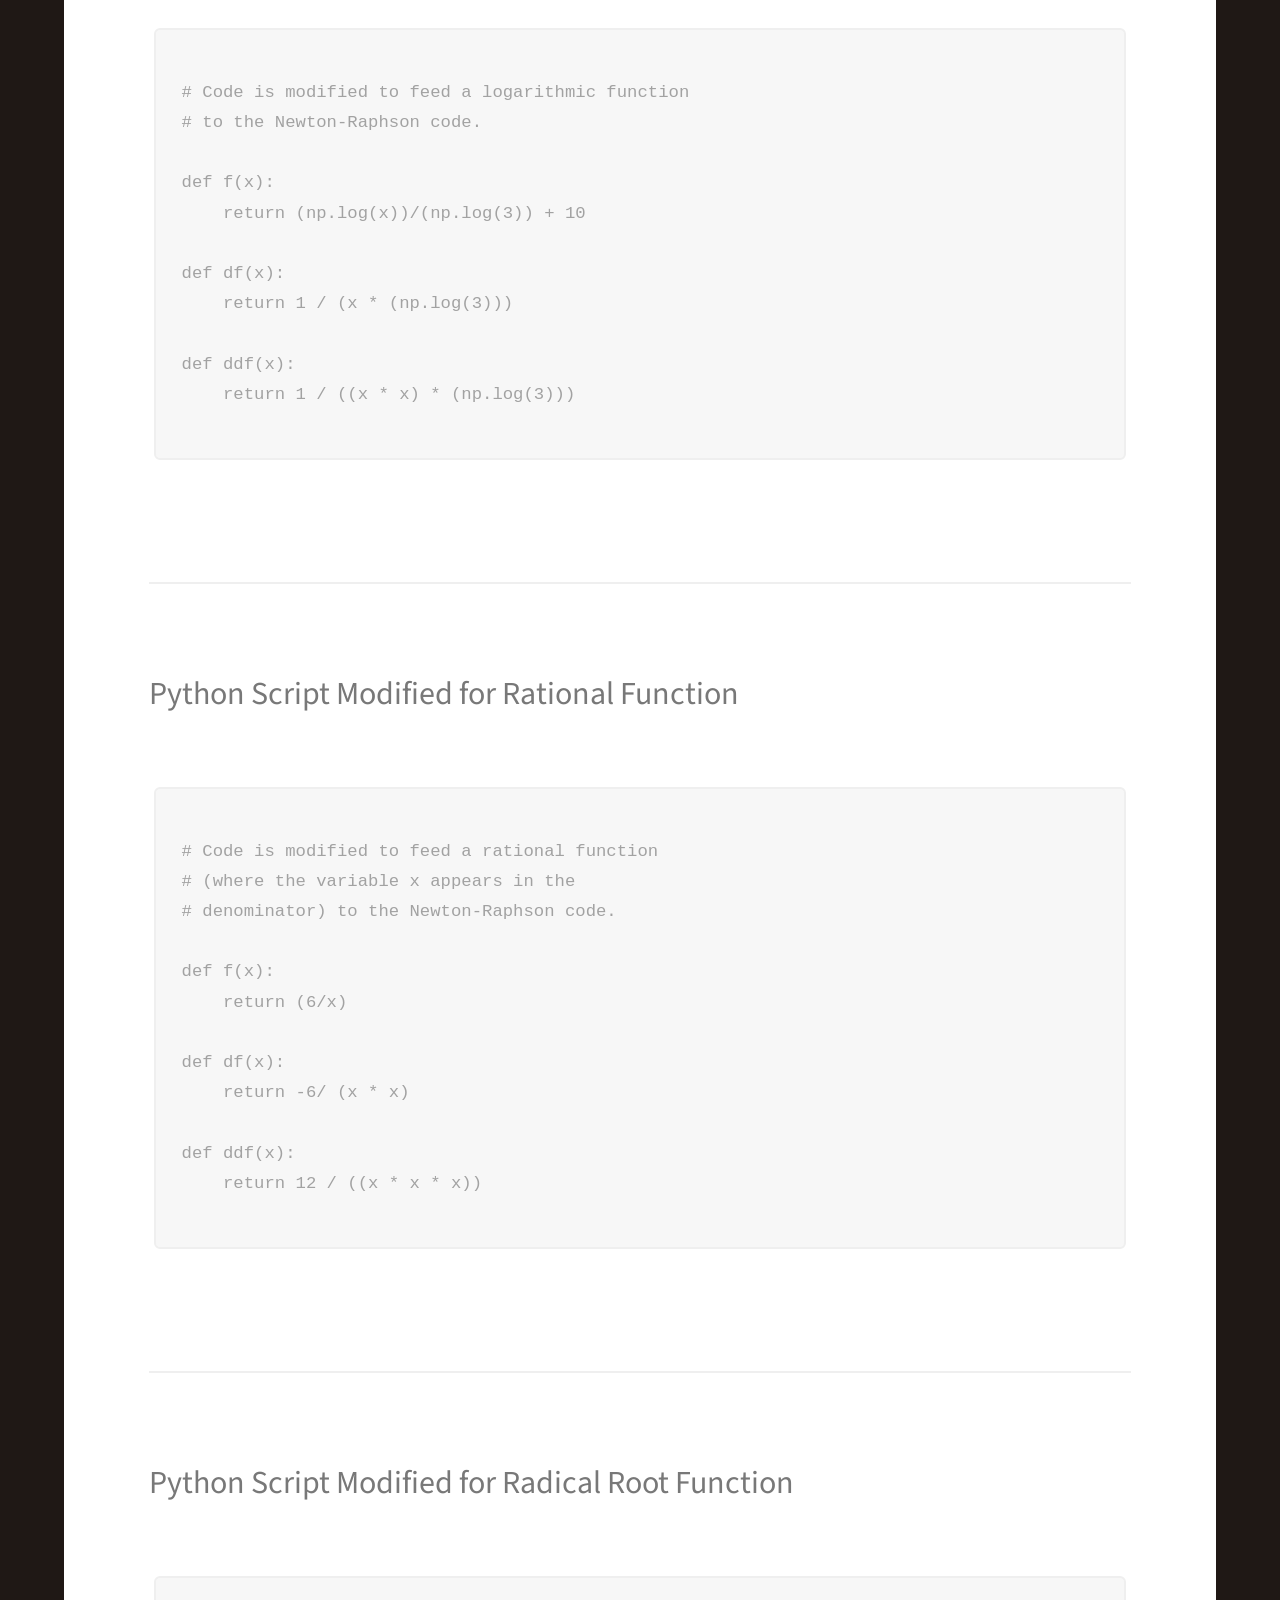
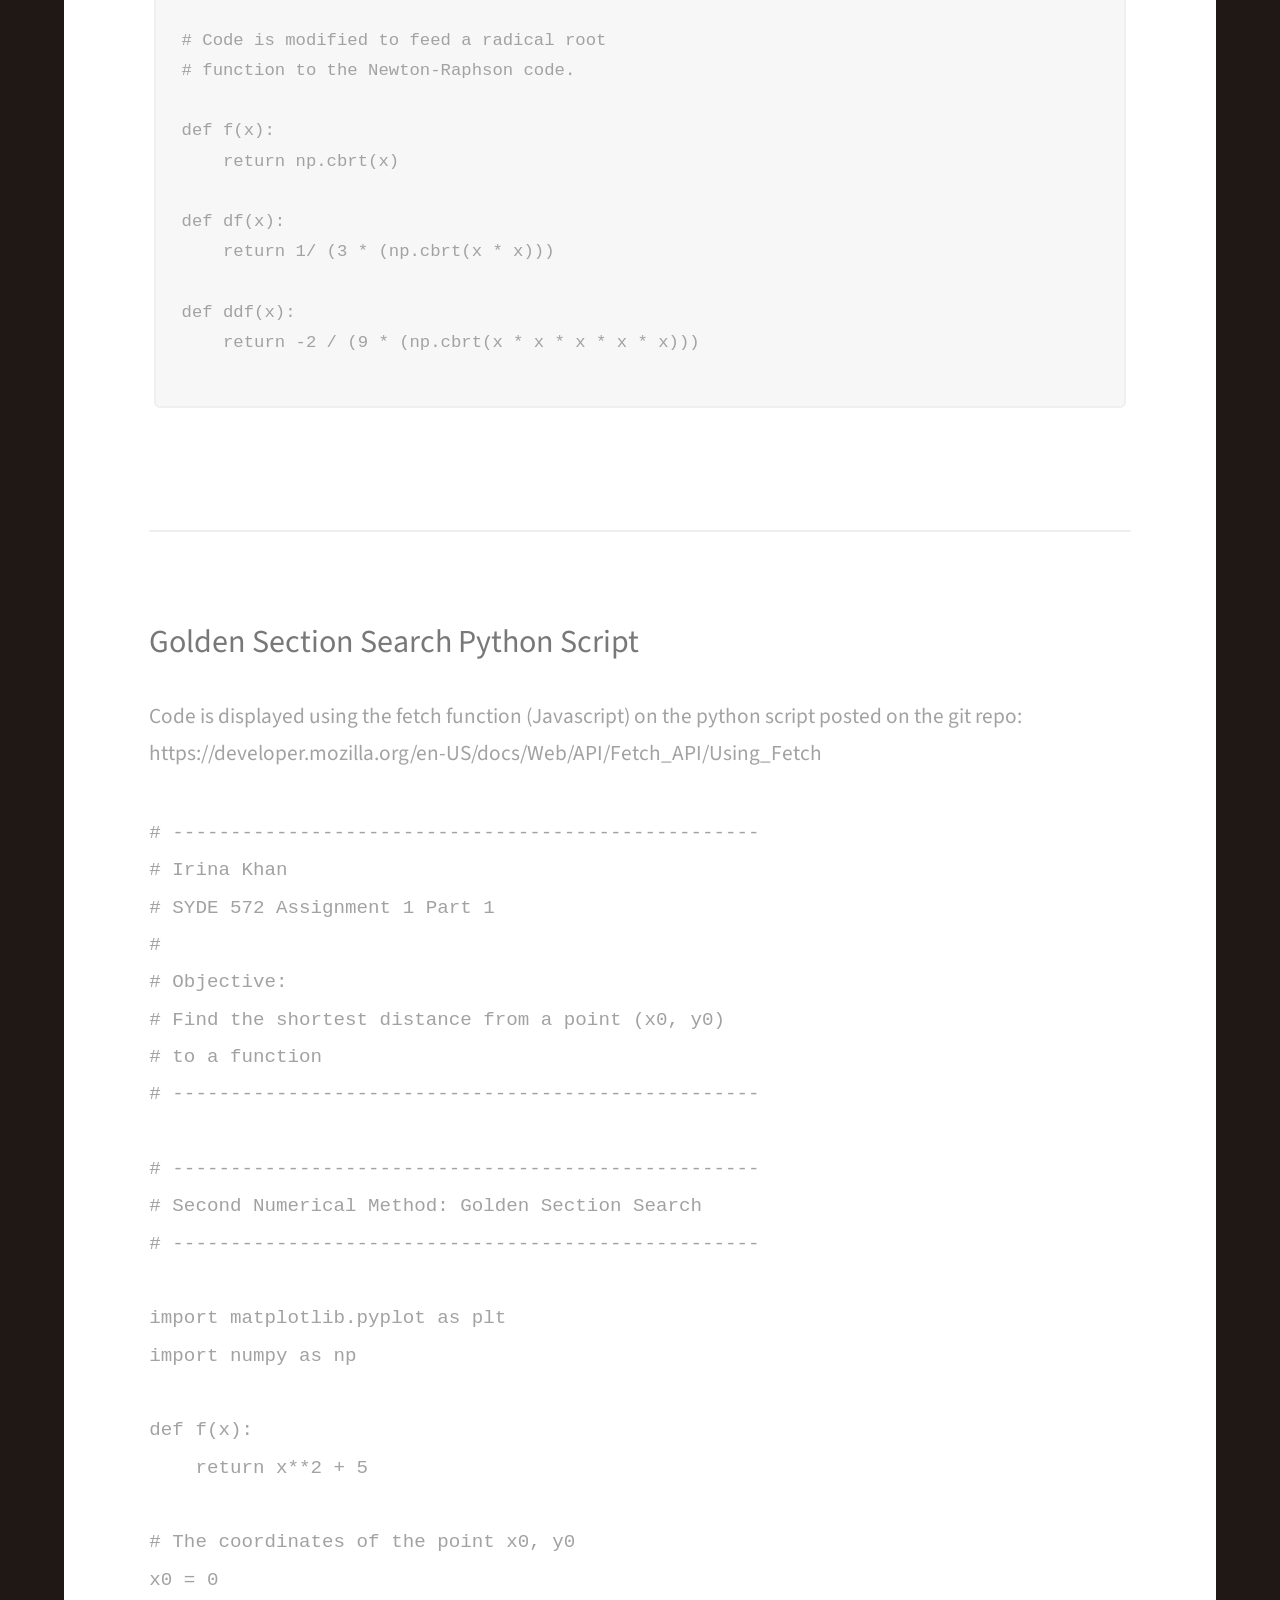
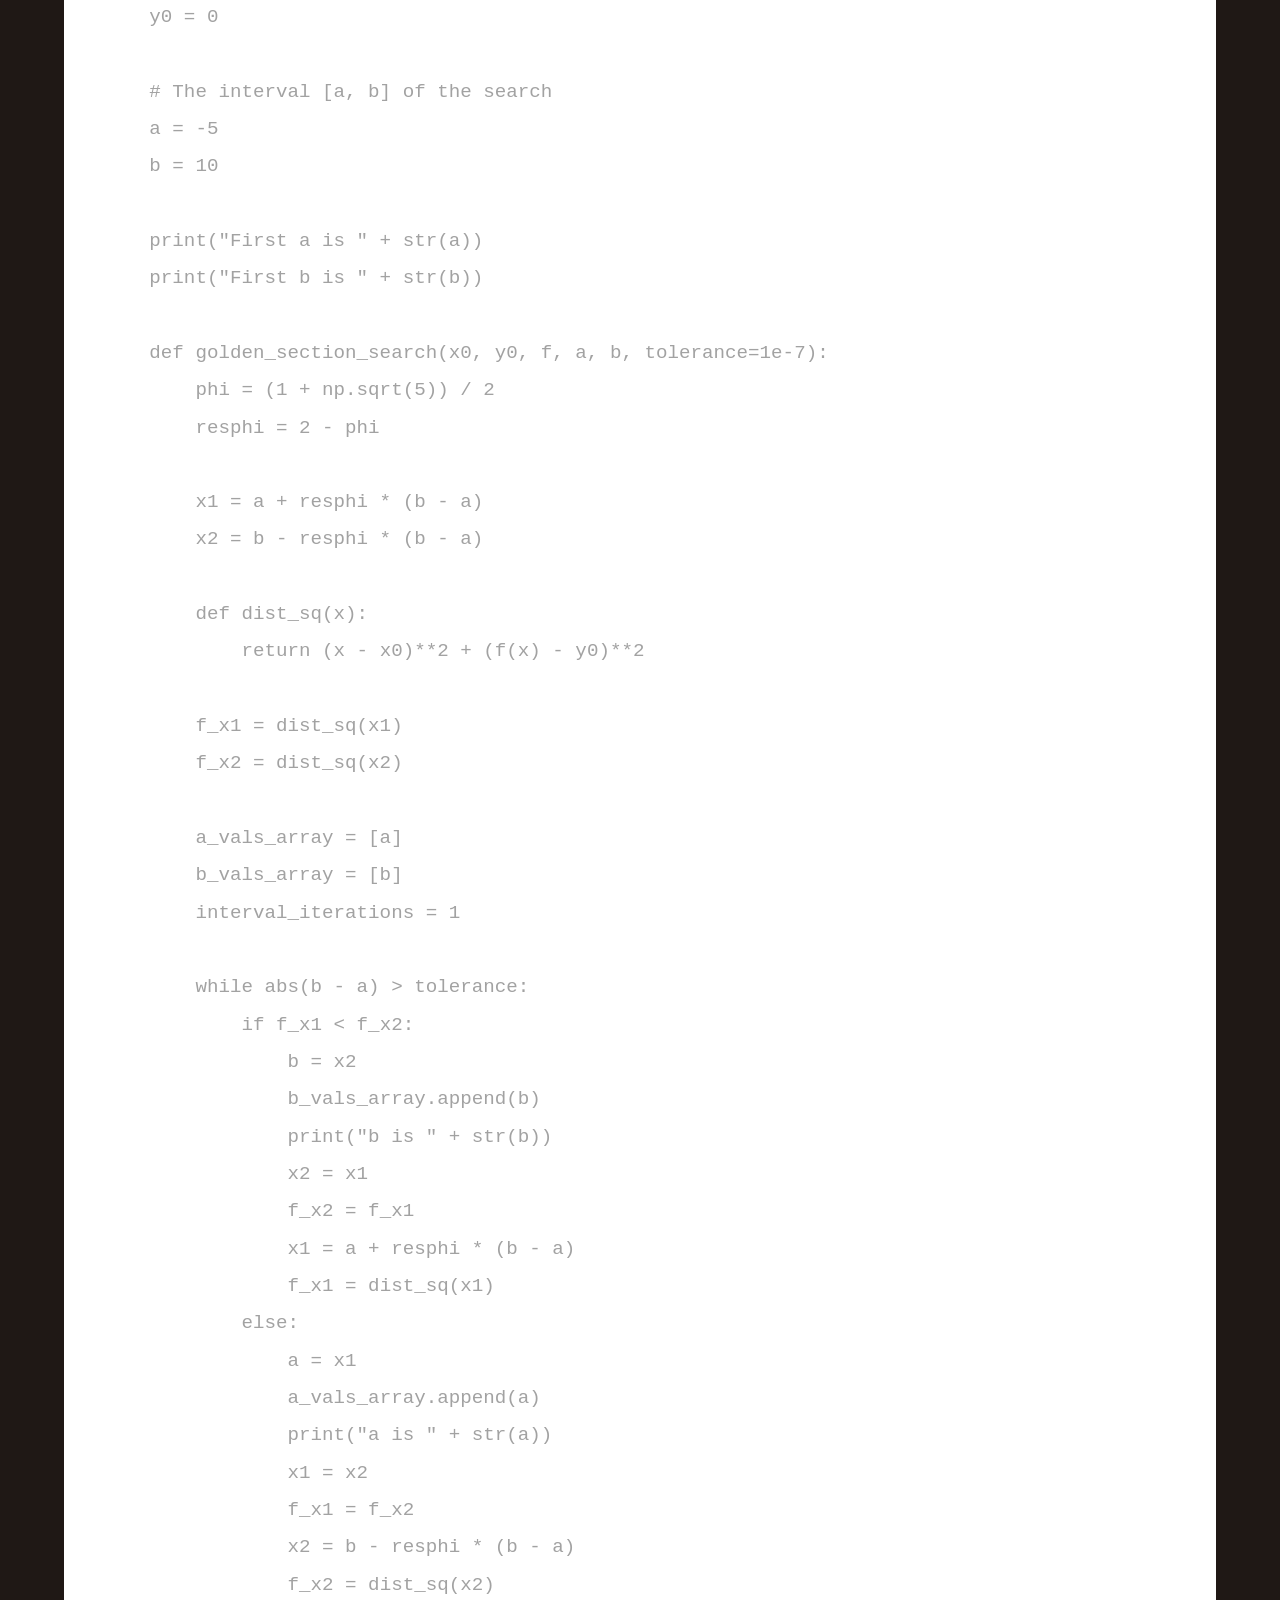
==== commit 4903854d: "Update assignment1part1code.html Modified fetch code to display python scripts." ====
--- a/assignment1/assignment1part1code.html
+++ b/assignment1/assignment1part1code.html
@@ -55,7 +55,7 @@
             fetch("A1P1NewtonRaphson.py")
                 .then(response => response.text())
                 .then(code => {
-                    document.getElementById("python-code").textContent = code;
+                    document.getElementById("python-code-NR").textContent = code;
                 });
             </script>
         </section>
@@ -164,13 +164,13 @@
             <p>
                 Code is displayed using the fetch function (Javascript) on the python script posted on the git repo: https://developer.mozilla.org/en-US/docs/Web/API/Fetch_API/Using_Fetch 
             </p>
-            <pre id="python-code"> </pre>
+            <pre id="python-code-GS"> </pre>
 
             <script>
             fetch("A1P1GoldenSectionSearch.py")
                 .then(response => response.text())
                 .then(code => {
-                    document.getElementById("python-code").textContent = code;
+                    document.getElementById("python-code-GS").textContent = code;
                 });
             </script>
         </section>
